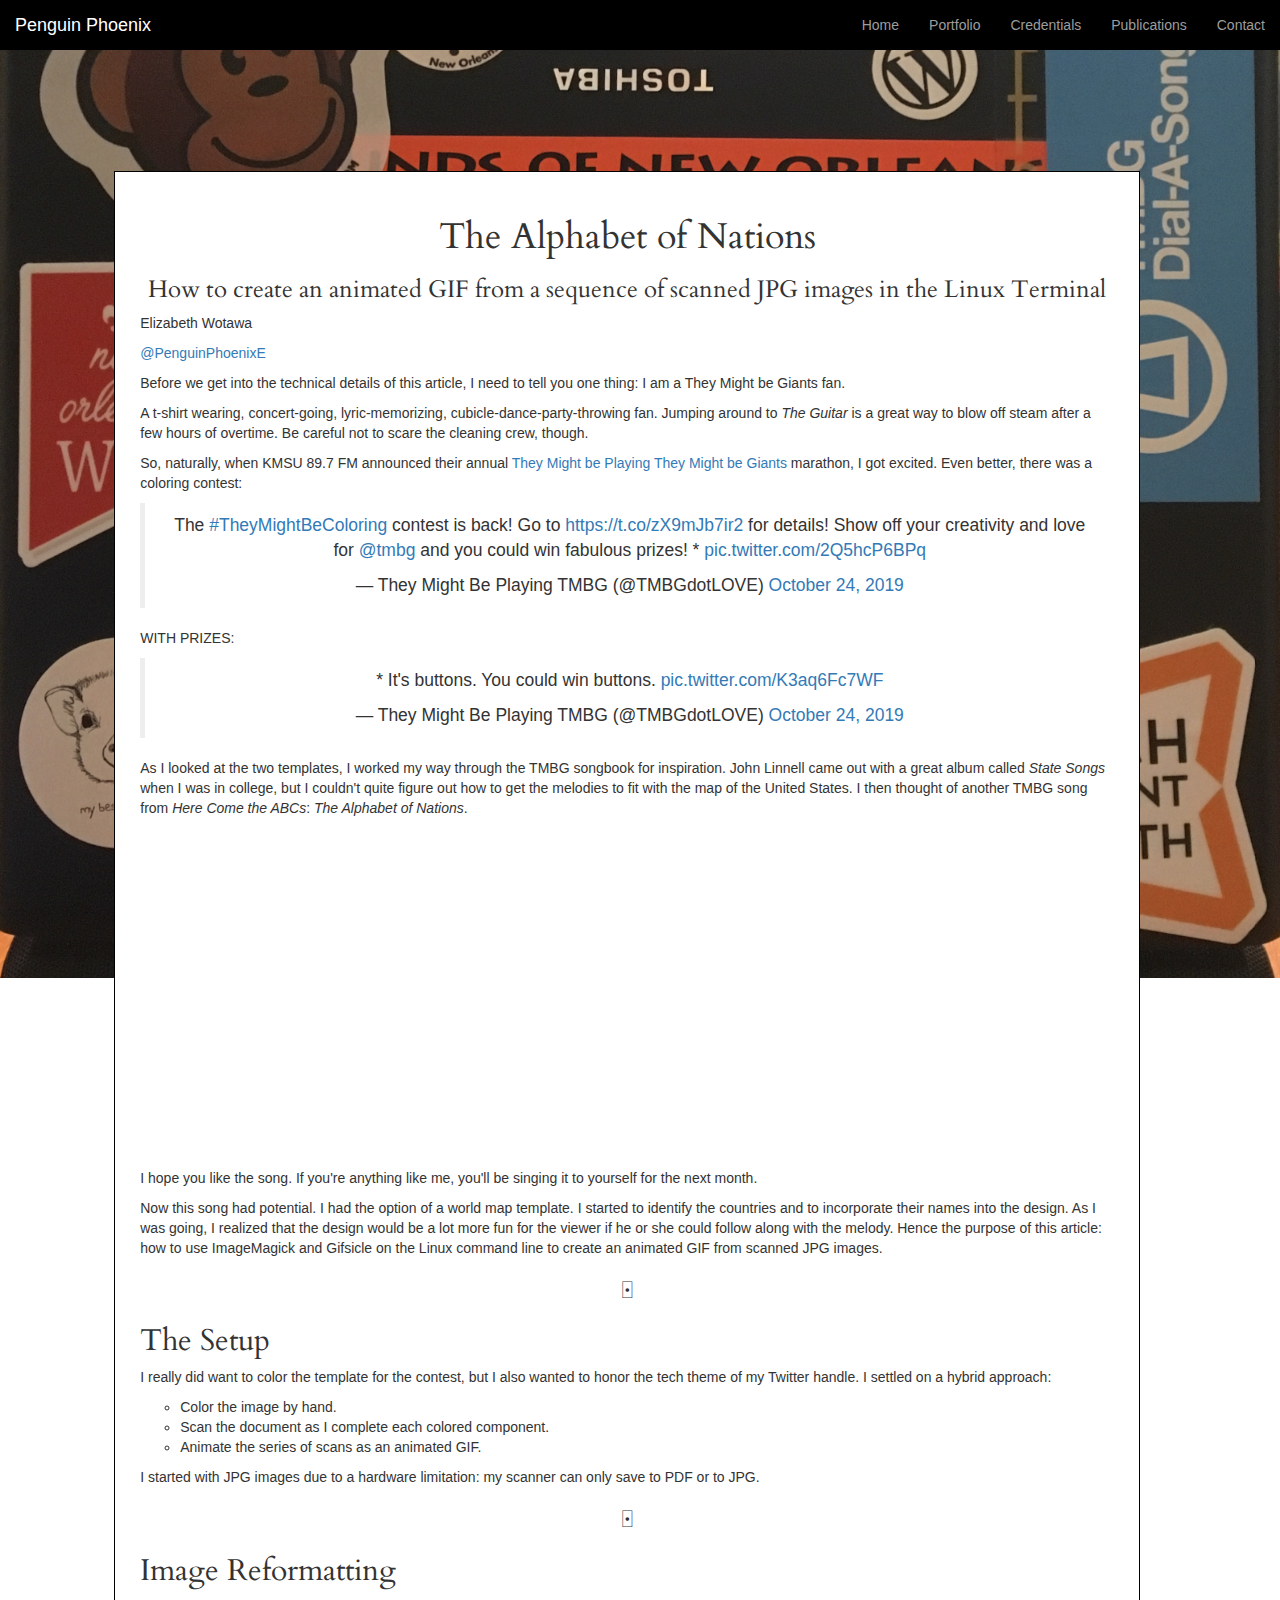
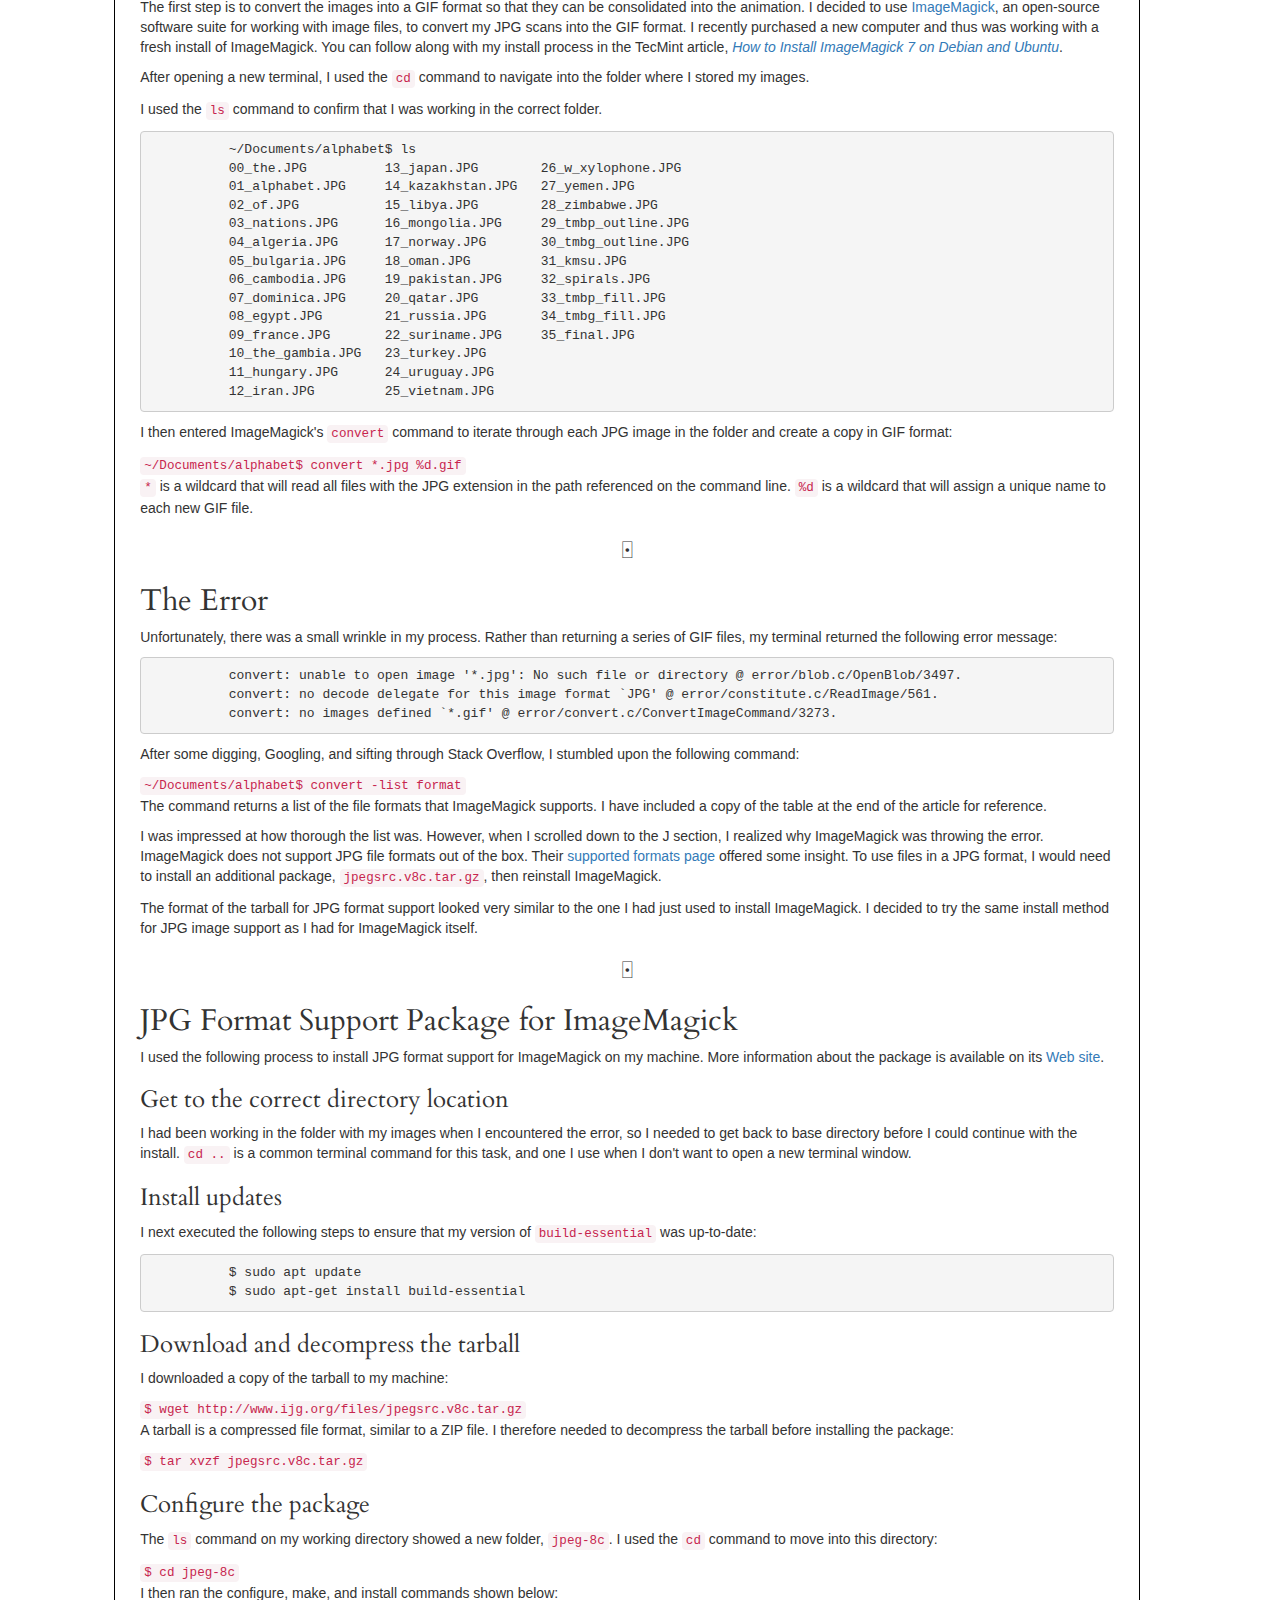
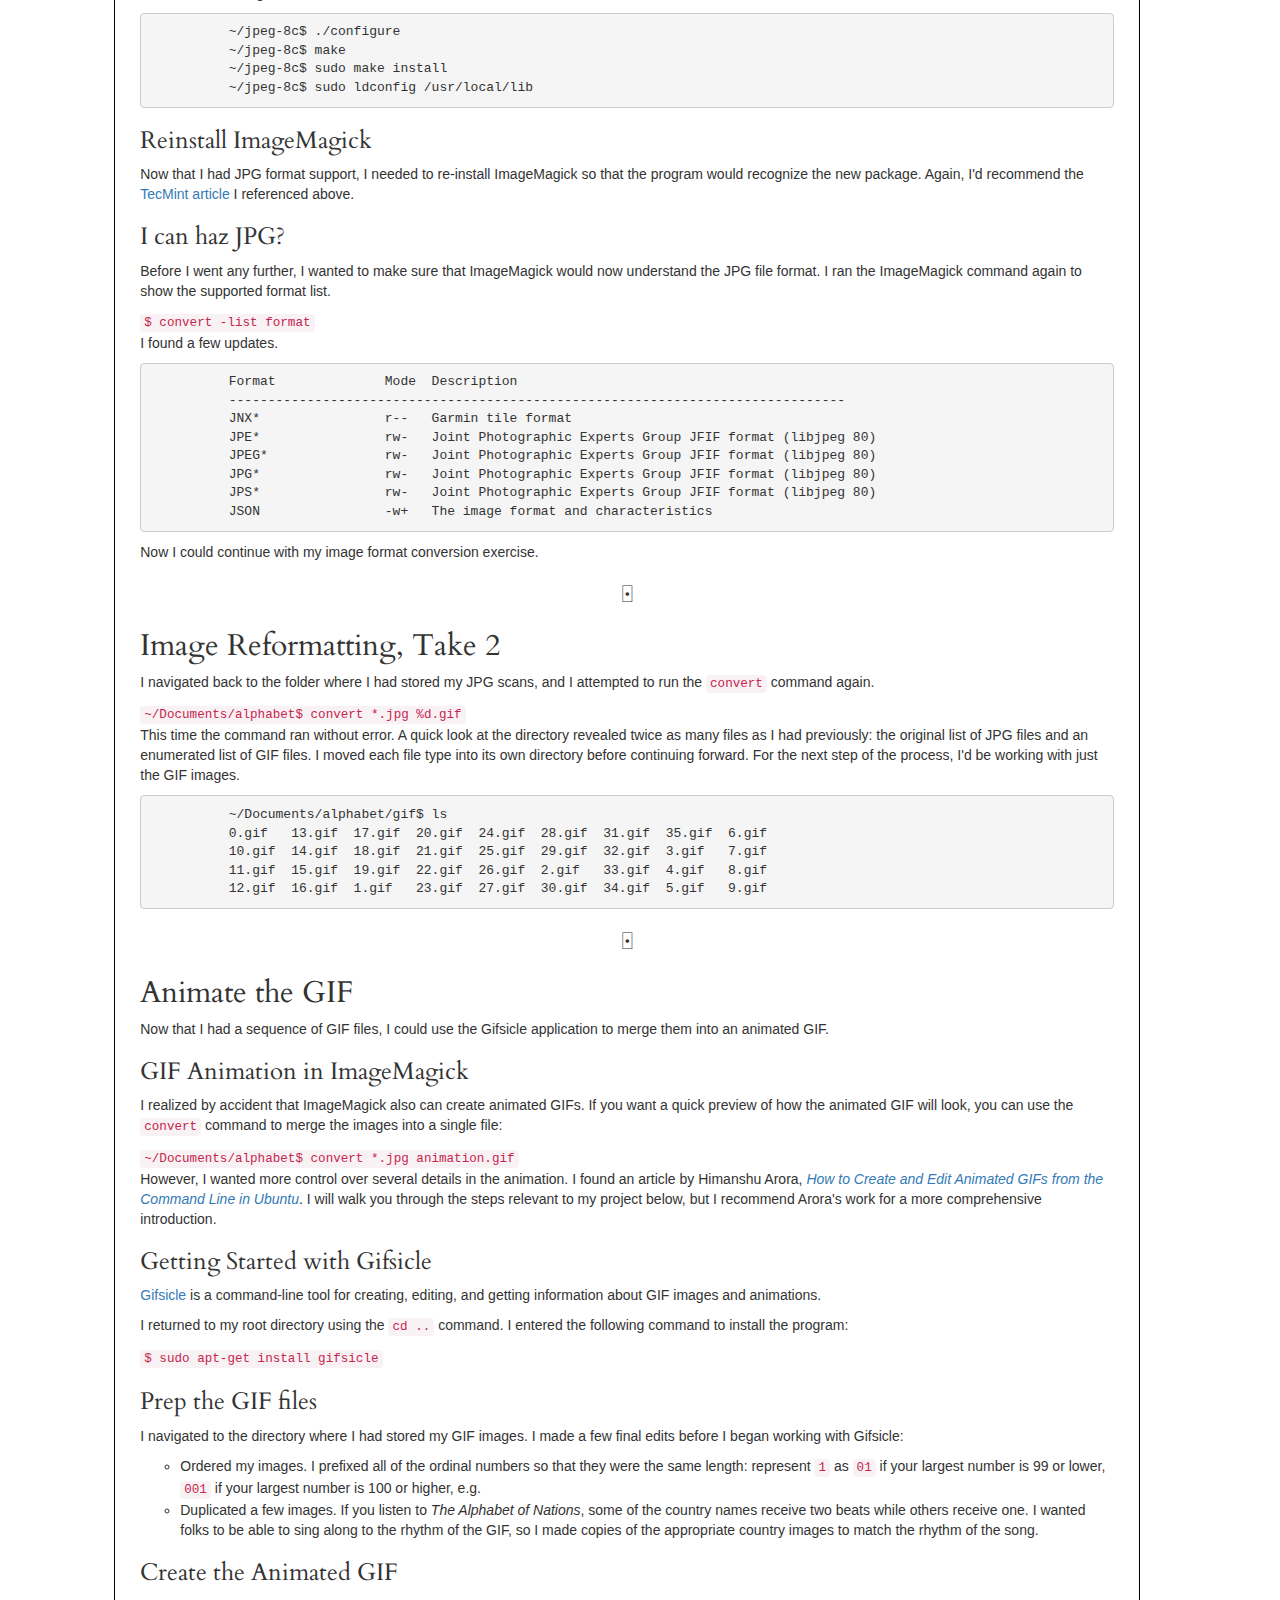
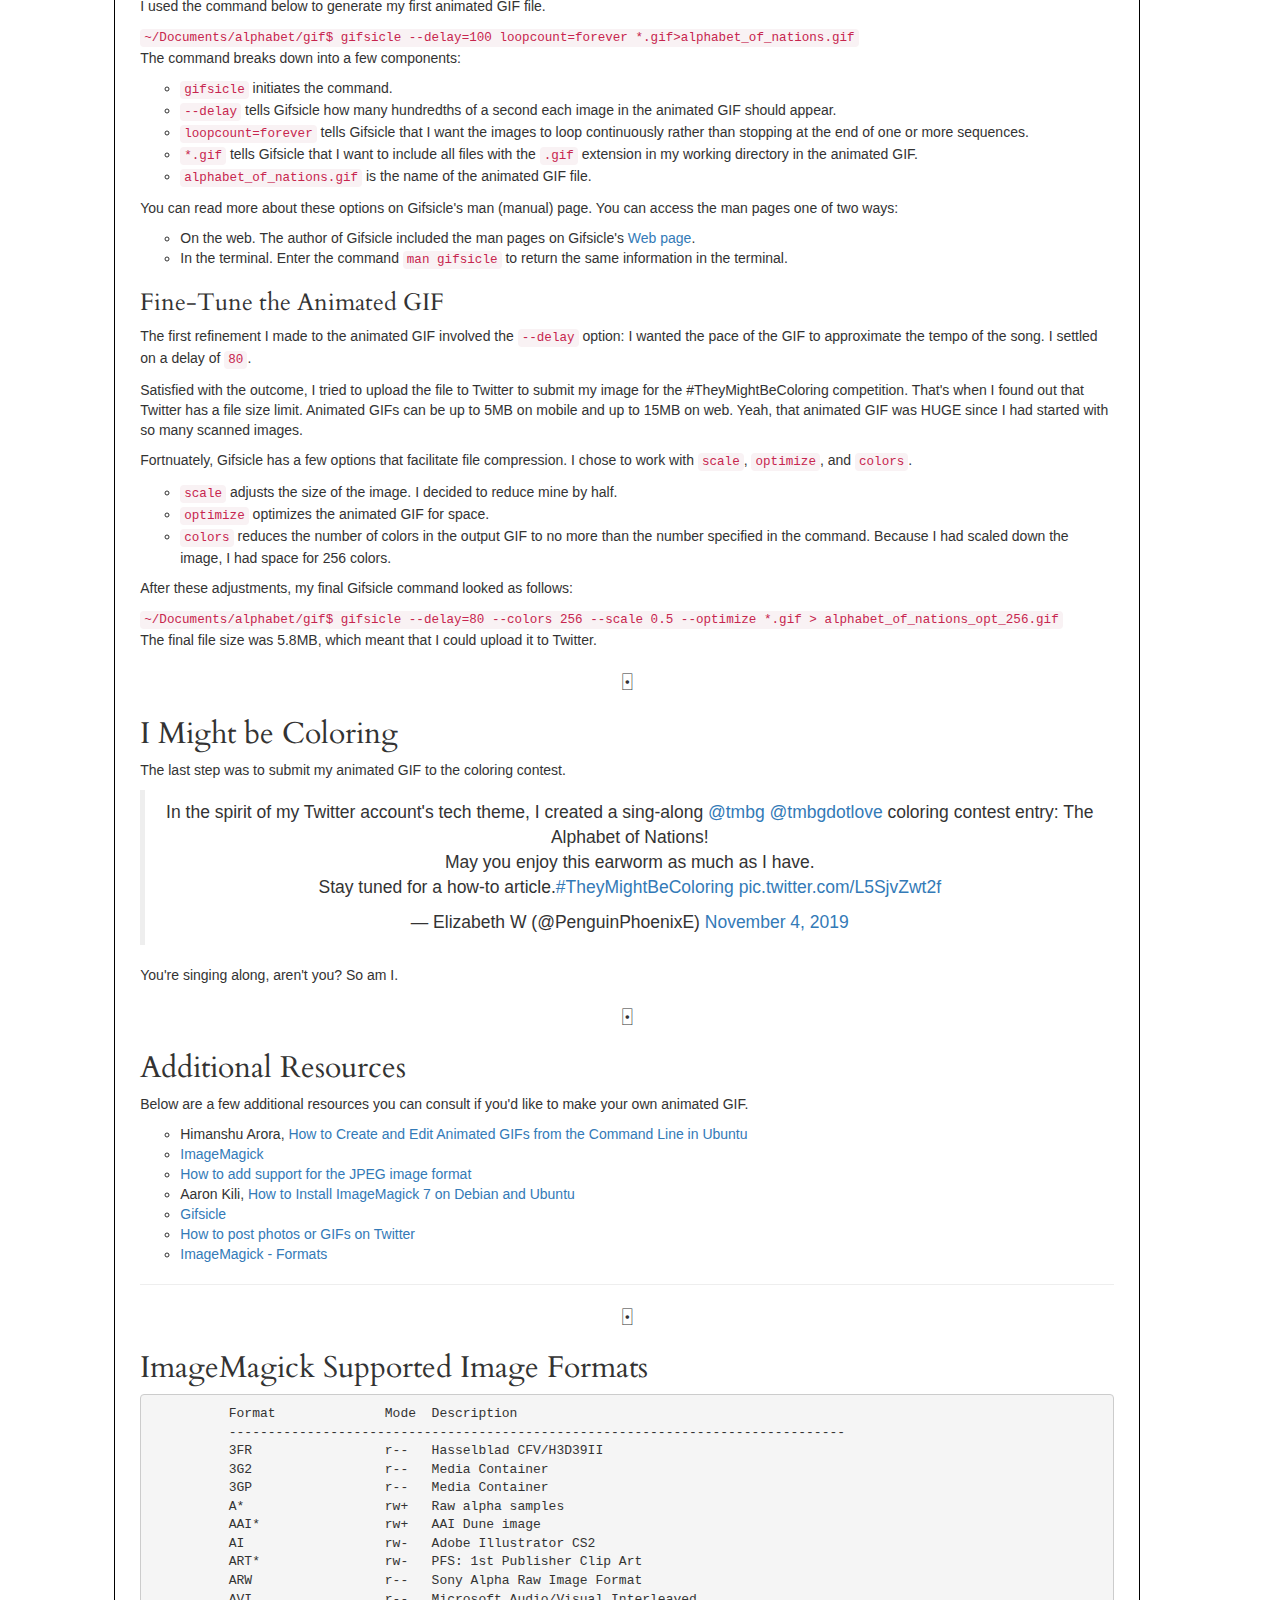
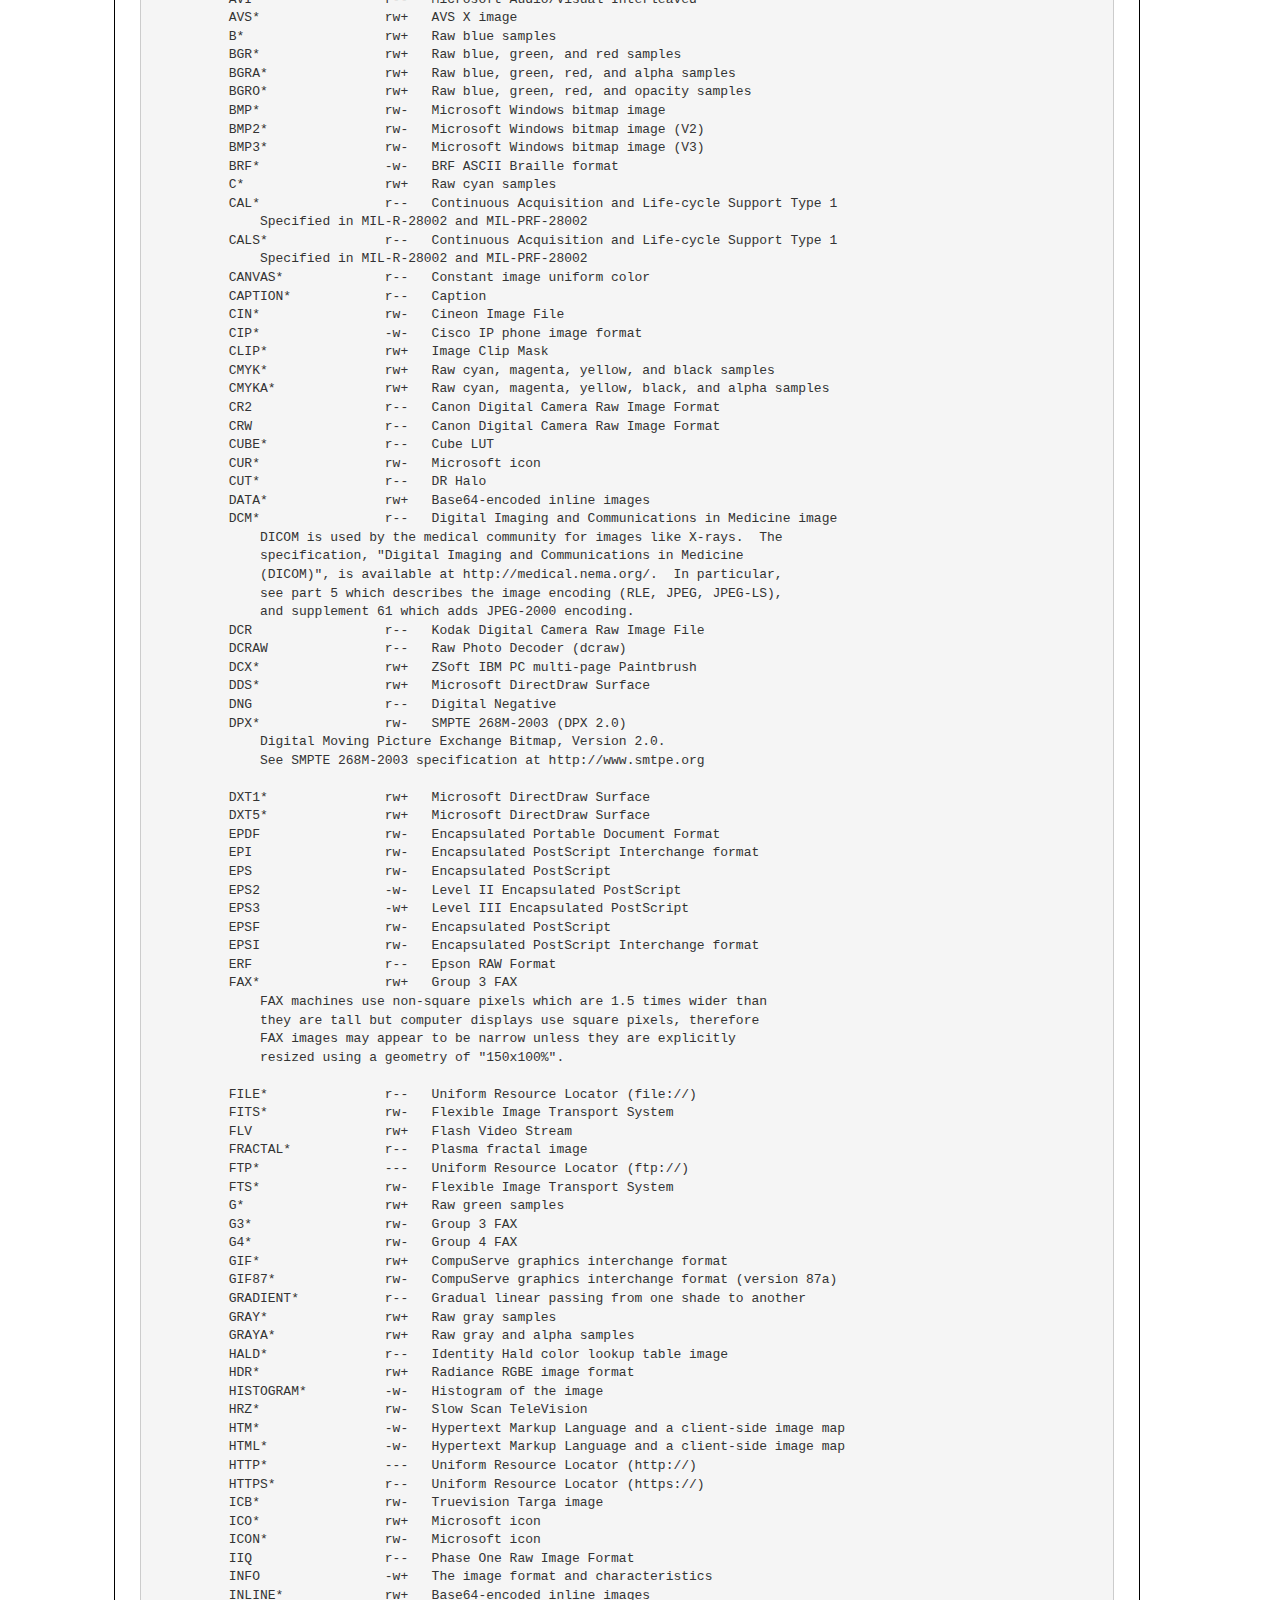
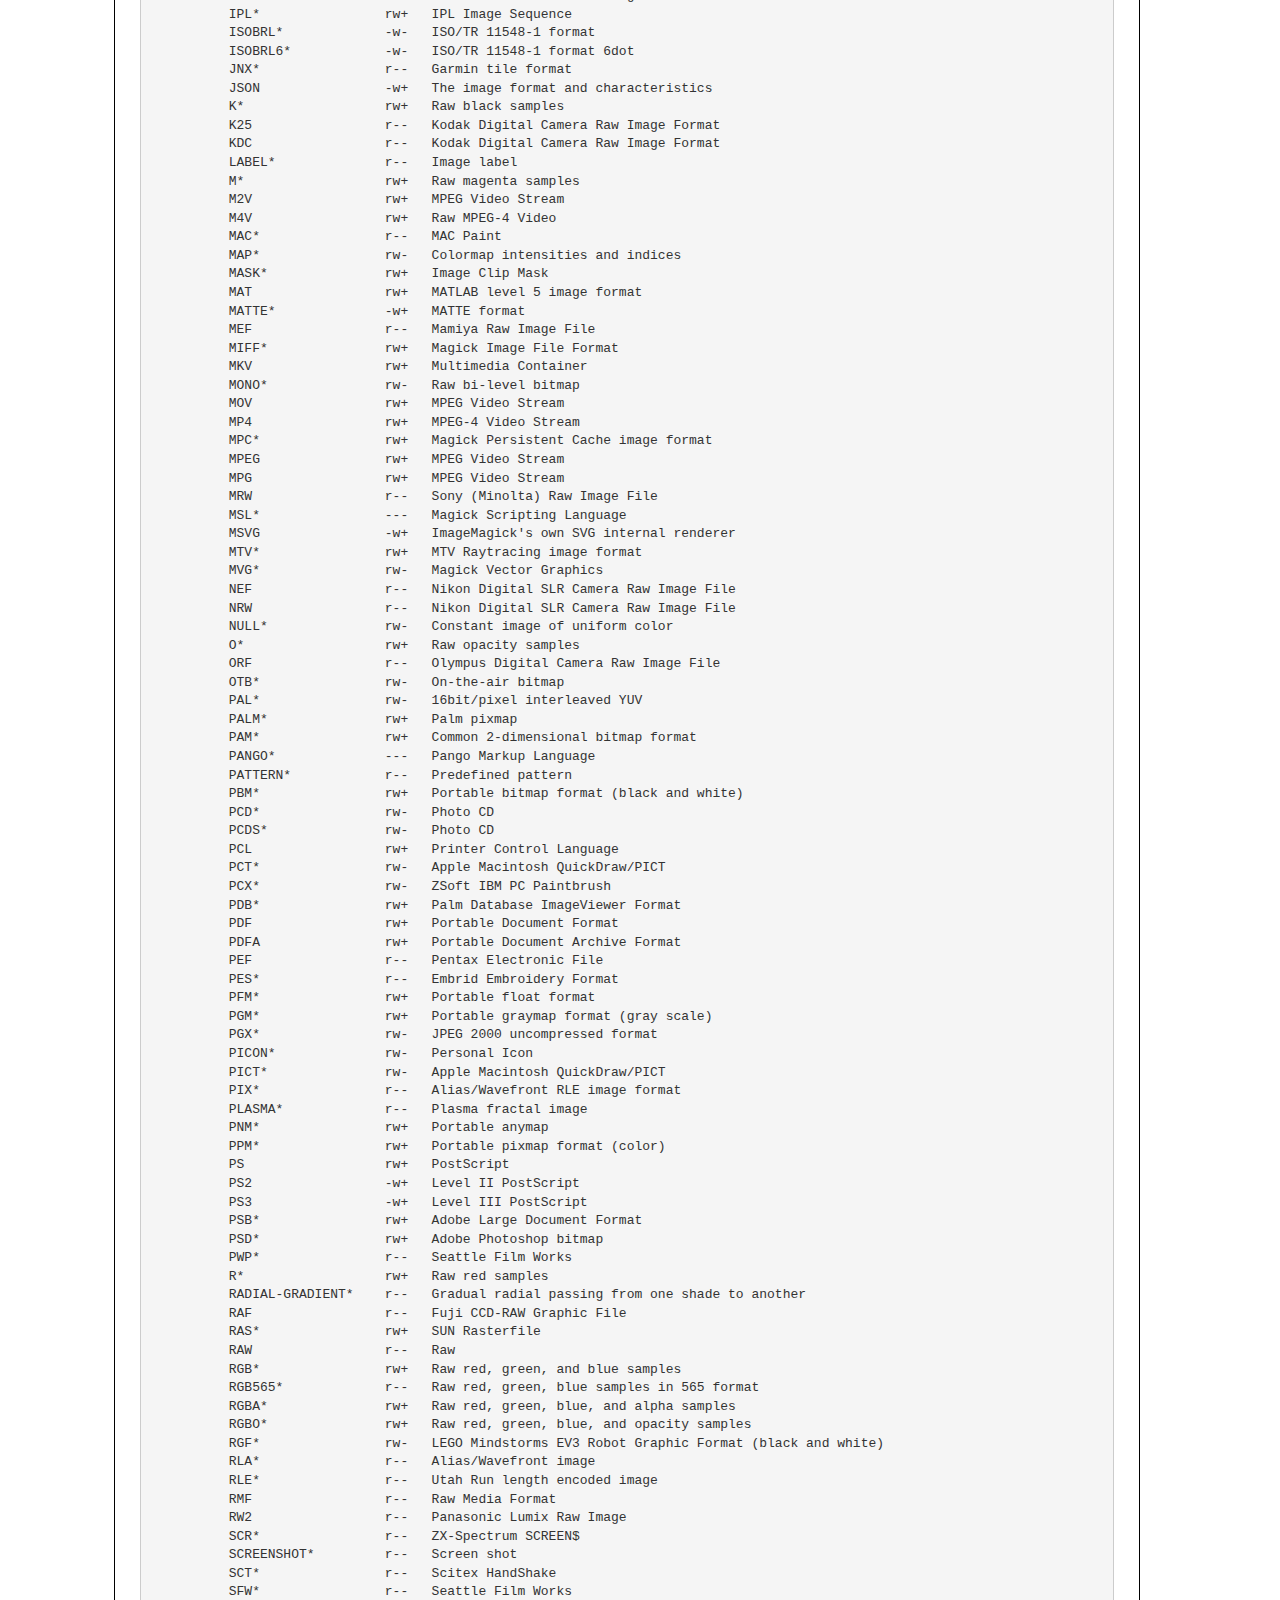
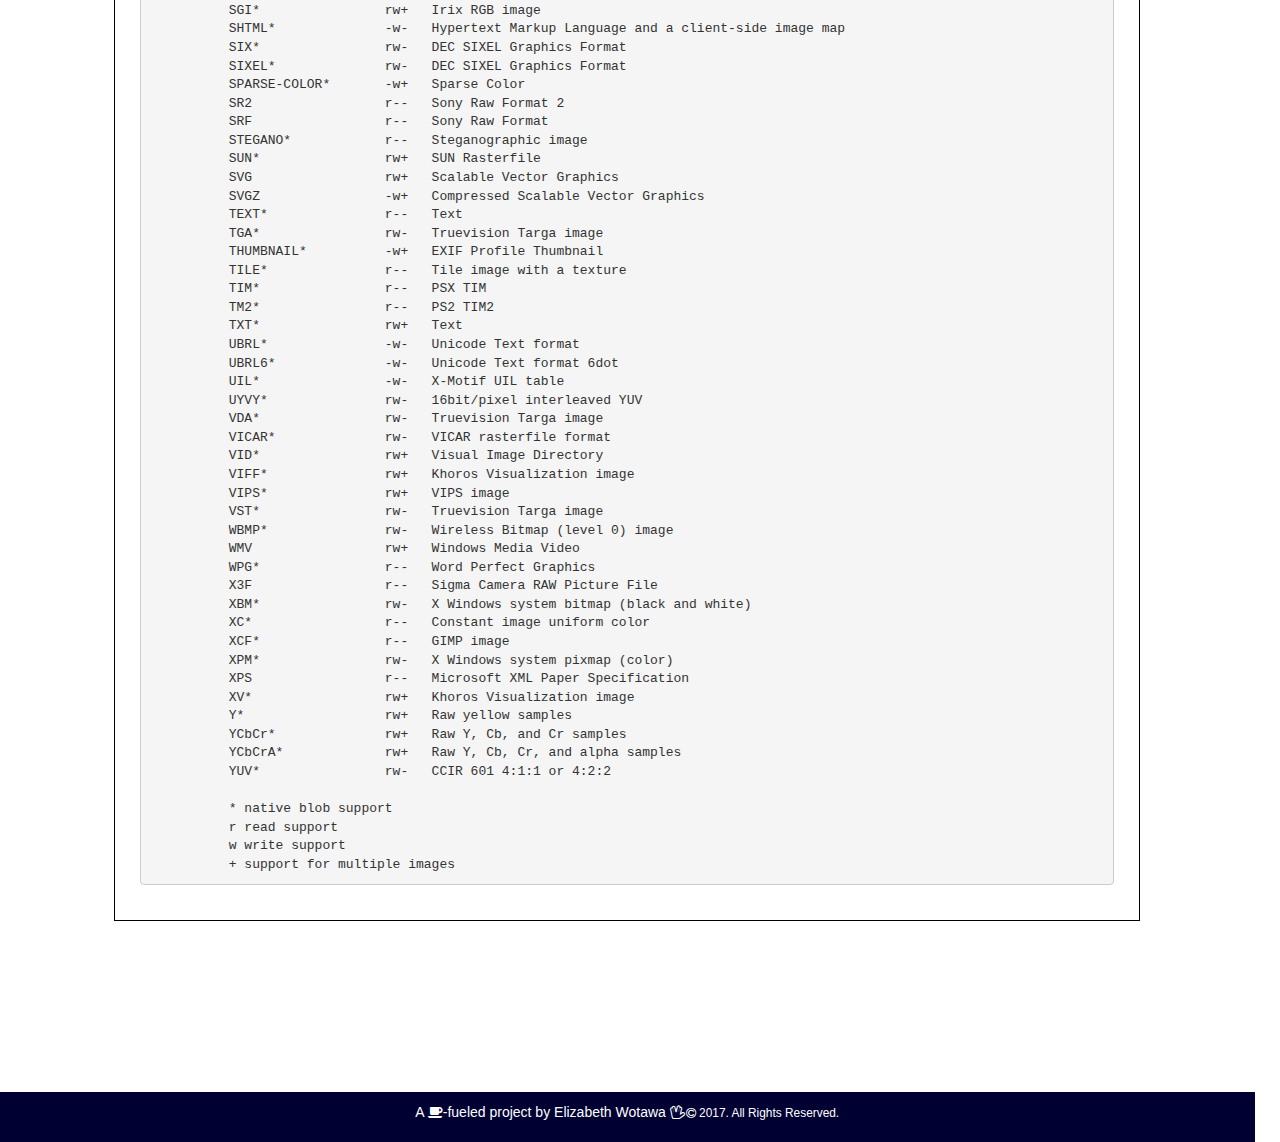
==== article_alphabet.html @ 7b379a83 "add The Alphabet of Nations article" ====
<!DOCTYPE html>
<html lang="en">

  <head>
    <title>The Alphabet of Nations</title>
    <meta charset="utf-8">
    <meta name="viewport" content="width=device-width, initial-scale=1">
    <meta name="description" content="Elizabeth Wotawa's portfolio page">
    <meta name="keywords" content="Wotawa, Elizabeth Wotawa, They Might be Giants, TMBG, animated GIF, TheyMightBeColoring">
    <meta name="author" content="Elizabeth Wotawa">
    <link rel="stylesheet" href="https://maxcdn.bootstrapcdn.com/bootstrap/3.3.7/css/bootstrap.min.css">
    <script src="https://ajax.googleapis.com/ajax/libs/jquery/3.2.1/jquery.min.js"></script>    
    <script src="https://maxcdn.bootstrapcdn.com/bootstrap/3.3.7/js/bootstrap.min.js"></script>

    <!--font awesome icon library-->
    <link rel="stylesheet" href="https://cdnjs.cloudflare.com/ajax/libs/font-awesome/4.7.0/css/font-awesome.min.css">
    <link rel="stylesheet" href="https://use.fontawesome.com/releases/v5.5.0/css/all.css" integrity="sha384-B4dIYHKNBt8Bc12p+WXckhzcICo0wtJAoU8YZTY5qE0Id1GSseTk6S+L3BlXeVIU" crossorigin="anonymous">
    
    <!--Google Font-->
    <link href="https://fonts.googleapis.com/css?family=Cardo" rel="stylesheet">

    <!--Individual Stylesheet-->
    <link rel="stylesheet" href="assets/stylesheets/main.css">
    
    <!-- Service Worker Manifest -->
    <link rel="manifest" href="manifest.json">
    
    <!-- Global site tag (gtag.js) - Google Analytics -->
    <script async src="https://www.googletagmanager.com/gtag/js?id=UA-128951767-1"></script>
    <script>
      window.dataLayer = window.dataLayer || [];
      function gtag(){dataLayer.push(arguments);}
      gtag('js', new Date());
    
      gtag('config', 'UA-128951767-1');
    </script>


  </head>
  
  <body id="body">
  
    <!-- Navigation Bar -->
    <nav class="navbar navbar-default navbar-fixed-top navbar-inverse" id="main-nav">
      <div class="container-fluid">
        <!-- Brand and toggle get grouped for better mobile display -->
        <div class="navbar-header">
          <button type="button" class="navbar-toggle collapsed" data-toggle="collapse" data-target="#bs-example-navbar-collapse-1" aria-expanded="false">
            <span class="sr-only">Toggle navigation</span>
            <span class="icon-bar"></span>
            <span class="icon-bar"></span>
            <span class="icon-bar"></span>
          </button>
          <a class="navbar-brand" href="#">Penguin Phoenix</a>
        </div>
  
        <!-- Collect the nav links, forms, and other content for toggling -->
        <div class="collapse navbar-collapse" id="bs-example-navbar-collapse-1">
          <ul class="nav navbar-nav navbar-right">
            <li><a href="index.html">Home</a></li>
            <li><a href="index.html#portfolio">Portfolio</a></li>
            <li><a href="index.html#credentials">Credentials</a></li>
            <li><a href="index.html#publications">Publications</a></li>
            <li><a href="index.html#contact">Contact</a></li>
          </ul>
        </div><!-- /.navbar-collapse -->
      </div><!-- /.container-fluid -->
    </nav>
    
    <!-- Flex container for portfolio sections -->
    <section class="container">

      <!--the alphabet of nations-->
      
      <article id="article0" class="white-row">
        <h1 class="text-center full-width">The Alphabet of Nations</h1>
        
        <h3 class="text-center full-width">How to create an animated GIF from a sequence of scanned JPG images in the Linux Terminal</h3>
        
        <p>Elizabeth Wotawa</p>
        
        <p><a href="https://twitter.com/PenguinPhoenixE" target="_blank">@PenguinPhoenixE</a></p>
        
        <p>Before we get into the technical details of this article, I need to tell you one thing: I am a They Might be Giants fan.</p>
        
        <p>A t-shirt wearing, concert-going, lyric-memorizing, cubicle-dance-party-throwing fan. Jumping around to <i>The Guitar</i> is a great way to blow off steam after a few hours of overtime. Be careful not to scare the cleaning crew, though.</p>
        
        <p>So, naturally, when KMSU 89.7 FM announced their annual <a href="http://tmbg.love" target="_blank">They Might be Playing They Might be Giants</a> marathon, I got excited. Even better, there was a coloring contest:</p>
        
        <center>
          <blockquote class="twitter-tweet"><p lang="en" dir="ltr">The <a href="https://twitter.com/hashtag/TheyMightBeColoring?src=hash&amp;ref_src=twsrc%5Etfw">#TheyMightBeColoring</a> contest is back! Go to <a href="https://t.co/zX9mJb7ir2">https://t.co/zX9mJb7ir2</a> for details! Show off your creativity and love for <a href="https://twitter.com/tmbg?ref_src=twsrc%5Etfw">@tmbg</a> and you could win fabulous prizes! * <a href="https://t.co/2Q5hcP6BPq">pic.twitter.com/2Q5hcP6BPq</a></p>&mdash; They Might Be Playing TMBG (@TMBGdotLOVE) <a href="https://twitter.com/TMBGdotLOVE/status/1187347618579525633?ref_src=twsrc%5Etfw">October 24, 2019</a></blockquote> <script async src="https://platform.twitter.com/widgets.js" charset="utf-8"></script>
        </center>
        
        <p>WITH PRIZES:</p>
        
        <center>
          <blockquote class="twitter-tweet"><p lang="en" dir="ltr">* It&#39;s buttons. You could win buttons. <a href="https://t.co/K3aq6Fc7WF">pic.twitter.com/K3aq6Fc7WF</a></p>&mdash; They Might Be Playing TMBG (@TMBGdotLOVE) <a href="https://twitter.com/TMBGdotLOVE/status/1187347627505082368?ref_src=twsrc%5Etfw">October 24, 2019</a></blockquote> <script async src="https://platform.twitter.com/widgets.js" charset="utf-8"></script>
        </center>
        
        <p>As I looked at the two templates, I worked my way through the TMBG songbook for inspiration. John Linnell came out with a great album called <i>State Songs</i> when I was in college, but I couldn't quite figure out how to get the melodies to fit with the map of the United States. I then thought of another TMBG song from <i>Here Come the ABCs</i>: <i>The Alphabet of Nations</i>. </p>
        
        <center>
          <iframe width="560" height="315" src="https://www.youtube.com/embed/drgrvDypOjA" frameborder="0" allow="accelerometer; autoplay; encrypted-media; gyroscope; picture-in-picture" allowfullscreen></iframe>
        </center>
        
        <br>
        
        <p>I hope you like the song. If you're anything like me, you'll be singing it to yourself for the next month.</p>
        
        <p>Now this song had potential. I had the option of a world map template. I started to identify the countries and to incorporate their names into the design. As I was going, I realized that the design would be a lot more fun for the viewer if he or she could follow along with the melody. Hence the purpose of this article: how to use ImageMagick and Gifsicle on the Linux command line to create an animated GIF from scanned JPG images. </p>
        
        <center><h3 class="fas fa-music"></h3></center>
        
        <h2>The Setup</h2>
        
        <p>I really did want to color the template for the contest, but I also wanted to honor the tech theme of my Twitter handle. I settled on a hybrid approach: </p>
        <ul class="article">
            <li>Color the image by hand.</li>
            <li>Scan the document as I complete each colored component.</li>
            <li>Animate the series of scans as an animated GIF.</li>
        </ul>
        
        <p>I started with JPG images due to a hardware limitation: my scanner can only save to PDF or to JPG. </p>
        
        <center><h3 class="fas fa-music"></h3></center>
        
        <h2>Image Reformatting</h2>
        
        <p>The first step is to convert the images into a GIF format so that they can be consolidated into the animation. I decided to use <a href="https://www.imagemagick.org" target="_blank">ImageMagick</a>, an open-source software suite for working with image files, to convert my JPG scans into the GIF format. I recently purchased a new computer and thus was working with a fresh install of ImageMagick. You can follow along with my install process in the TecMint article, <a href="https://www.tecmint.com/install-imagemagick-on-debian-ubuntu/" target="_blank"><i>How to Install ImageMagick 7 on Debian and Ubuntu</i></a>.</p>
        
        <p>After opening a new terminal, I used the <code>cd</code> command to navigate into the folder where I stored my images.</p>
        
        <p>I used the <code>ls</code> command to confirm that I was working in the correct folder. </p>
        
        <pre>
          ~/Documents/alphabet$ ls
          00_the.JPG          13_japan.JPG        26_w_xylophone.JPG
          01_alphabet.JPG     14_kazakhstan.JPG   27_yemen.JPG
          02_of.JPG           15_libya.JPG        28_zimbabwe.JPG
          03_nations.JPG      16_mongolia.JPG     29_tmbp_outline.JPG
          04_algeria.JPG      17_norway.JPG       30_tmbg_outline.JPG
          05_bulgaria.JPG     18_oman.JPG         31_kmsu.JPG
          06_cambodia.JPG     19_pakistan.JPG     32_spirals.JPG
          07_dominica.JPG     20_qatar.JPG        33_tmbp_fill.JPG
          08_egypt.JPG        21_russia.JPG       34_tmbg_fill.JPG
          09_france.JPG       22_suriname.JPG     35_final.JPG
          10_the_gambia.JPG   23_turkey.JPG      
          11_hungary.JPG      24_uruguay.JPG
          12_iran.JPG         25_vietnam.JPG</pre>
        
        <p>I then entered ImageMagick's <code>convert</code> command to iterate through each JPG image in the folder and create a copy in GIF format:</p>
        
        <code>~/Documents/alphabet$ convert *.jpg %d.gif</code>
        
        <p><code>*</code> is a wildcard that will read all files with the JPG extension in the path referenced on the command line. <code>%d</code> is a wildcard that will assign a unique name to each new GIF file.</p>
        
        <center><h3 class="fas fa-music"></h3></center>
        
        <h2>The Error</h2>
        
        <p>Unfortunately, there was a small wrinkle in my process. Rather than returning a series of GIF files, my terminal returned the following error message:</p>
        
        <pre>
          convert: unable to open image '*.jpg': No such file or directory @ error/blob.c/OpenBlob/3497.
          convert: no decode delegate for this image format `JPG' @ error/constitute.c/ReadImage/561.
          convert: no images defined `*.gif' @ error/convert.c/ConvertImageCommand/3273.</pre>
        
        <p>After some digging, Googling, and sifting through Stack Overflow, I stumbled upon the following command: </p>
        
        <code>~/Documents/alphabet$ convert -list format</code>
        
        <p>The command returns a list of the file formats that ImageMagick supports. I have included a copy of the table at the end of the article for reference. </p> 
        
        <p>I was impressed at how thorough the list was. However, when I scrolled down to the J section, I realized why ImageMagick was throwing the error. ImageMagick does not support JPG file formats out of the box. Their <a href="https://imagemagick.org/script/formats.php" target="_blank">supported formats page</a> offered some insight. To use files in a JPG format, I would need to install an additional package, <code>jpegsrc.v8c.tar.gz</code>, then reinstall ImageMagick. </p>
        
        <p>The format of the tarball for JPG format support looked very similar to the one I had just used to install ImageMagick. I decided to try the same install method for JPG image support as I had for ImageMagick itself.</p>
        
        <center><h3 class="fas fa-music"></h3></center>
        
        <h2>JPG Format Support Package for ImageMagick</h2>
        
        <p>I used the following process to install JPG format support for ImageMagick on my machine. More information about the package is available on its <a href="http://www.ijg.org/files/" target="_blank">Web site</a>.</p>
        
        <h3>Get to the correct directory location</h3>
        
        <p>I had been working in the folder with my images when I encountered the error, so I needed to get back to base directory before I could continue with the install. <code>cd ..</code> is a common terminal command for this task, and one I use when I don't want to open a new terminal window.</p>
        
        <h3>Install updates</h3>
        
        <p>I next executed the following steps to ensure that my version of <code>build-essential</code> was up-to-date:</p>
        
        <pre>
          $ sudo apt update
          $ sudo apt-get install build-essential</pre>
        
        <h3>Download and decompress the tarball</h3>
        
        <p>I downloaded a copy of the tarball to my machine:</p>
        
        <code>$ wget http://www.ijg.org/files/jpegsrc.v8c.tar.gz</code>
        
        <p>A tarball is a compressed file format, similar to a ZIP file. I therefore needed to decompress the tarball before installing the package:</p>
        
        <code>$ tar xvzf jpegsrc.v8c.tar.gz</code>
        
        <h3>Configure the package</h3>
        
        <p>The <code>ls</code> command on my working directory showed a new folder, <code>jpeg-8c</code>. I used the <code>cd</code> command to move into this directory:</p>
        
        <code>$ cd jpeg-8c</code>
        
        <p>I then ran the configure, make, and install commands shown below:</p>
        
        <pre>
          ~/jpeg-8c$ ./configure
          ~/jpeg-8c$ make
          ~/jpeg-8c$ sudo make install
          ~/jpeg-8c$ sudo ldconfig /usr/local/lib  </pre>
        
        <h3>Reinstall ImageMagick</h3>
        
        <p>Now that I had JPG format support, I needed to re-install ImageMagick so that the program would recognize the new package. Again, I'd recommend the <a href="https://www.tecmint.com/install-imagemagick-on-debian-ubuntu/" target="_blank">TecMint article</a> I referenced above. </p>
        
        <h3>I can haz JPG?</h3>
        
        <p>Before I went any further, I wanted to make sure that ImageMagick would now understand the JPG file format. I ran the ImageMagick command again to show the supported format list.</p>
        
        <code>$ convert -list format</code>
        
        <p>I found a few updates.</p>
        
        <pre>
          Format              Mode  Description
          -------------------------------------------------------------------------------
          JNX*                r--   Garmin tile format
          JPE*                rw-   Joint Photographic Experts Group JFIF format (libjpeg 80)
          JPEG*               rw-   Joint Photographic Experts Group JFIF format (libjpeg 80)
          JPG*                rw-   Joint Photographic Experts Group JFIF format (libjpeg 80)
          JPS*                rw-   Joint Photographic Experts Group JFIF format (libjpeg 80)
          JSON                -w+   The image format and characteristics</pre>
        
        <p>Now I could continue with my image format conversion exercise.</p>
        
        <center><h3 class="fas fa-music"></h3></center>
        
        <h2>Image Reformatting, Take 2</h2>
        
        <p>I navigated back to the folder where I had stored my JPG scans, and I attempted to run the <code>convert</code> command again.</p>
        
        <code>~/Documents/alphabet$ convert *.jpg %d.gif</code>
        
        <p>This time the command ran without error. A quick look at the directory revealed twice as many files as I had previously: the original list of JPG files and an enumerated list of GIF files. I moved each file type into its own directory before continuing forward. For the next step of the process, I'd be working with just the GIF images.</p>
        
        <pre>
          ~/Documents/alphabet/gif$ ls
          0.gif   13.gif  17.gif  20.gif  24.gif  28.gif  31.gif  35.gif  6.gif
          10.gif  14.gif  18.gif  21.gif  25.gif  29.gif  32.gif  3.gif   7.gif
          11.gif  15.gif  19.gif  22.gif  26.gif  2.gif   33.gif  4.gif   8.gif
          12.gif  16.gif  1.gif   23.gif  27.gif  30.gif  34.gif  5.gif   9.gif</pre>
        
        <center><h3 class="fas fa-music"></h3></center>
        
        <h2>Animate the GIF</h2>
        
        <p>Now that I had a sequence of GIF files, I could use the Gifsicle application to merge them into an animated GIF.</p>
        
        <h3>GIF Animation in ImageMagick</h3>
        
        <p>I realized by accident that ImageMagick also can create animated GIFs. If you want a quick preview of how the animated GIF will look, you can use the <code>convert</code> command to merge the images into a single file:</p>
        
        <code>~/Documents/alphabet$ convert *.jpg animation.gif</code>
        
        <p>However, I wanted more control over several details in the animation. I found an article by Himanshu Arora, <a href="https://www.maketecheasier.com/create-gifs-command-tool-ubuntu/" target="_blank"><i>How to Create and Edit Animated GIFs from the Command Line in Ubuntu</i></a>. I will walk you through the steps relevant to my project below, but I recommend Arora's work for a more comprehensive introduction.</p>
        
        <h3>Getting Started with Gifsicle</h3>
        
        <p><a href="https://www.lcdf.org/gifsicle/" target="_blank">Gifsicle</a> is a command-line tool for creating, editing, and getting information about GIF images and animations.</p>
        
        <p>I returned to my root directory using the <code>cd ..</code> command. I entered the following command to install the program:</p>
        
        <code>$ sudo apt-get install gifsicle</code>
        
        <h3>Prep the GIF files</h3>
        
        <p>I navigated to the directory where I had stored my GIF images. I made a few final edits before I began working with Gifsicle:</p>
        
        <ul class="article">
            <li>Ordered my images. I prefixed all of the ordinal numbers so that they were the same length: represent <code>1</code> as <code>01</code> if your largest number is 99 or lower, <code>001</code> if your largest number is 100 or higher, e.g.</li>
            <li>Duplicated a few images. If you listen to <i>The Alphabet of Nations</i>, some of the country names receive two beats while others receive one. I wanted folks to be able to sing along to the rhythm of the GIF, so I made copies of the appropriate country images to match the rhythm of the song.</li>
        </ul>
        
        <h3>Create the Animated GIF</h3>
        
        <p>I used the command below to generate my first animated GIF file.</p>
        
        <code>~/Documents/alphabet/gif$ gifsicle --delay=100 loopcount=forever *.gif>alphabet_of_nations.gif</code>
        
        <p>The command breaks down into a few components:</p>
        
        <ul class="article">
            <li><code>gifsicle</code> initiates the command.</li>
            <li><code>--delay</code> tells Gifsicle how many hundredths of a second each image in the animated GIF should appear.</li>
            <li><code>loopcount=forever</code> tells Gifsicle that I want the images to loop continuously rather than stopping at the end of one or more sequences.</li>
            <li><code>*.gif</code> tells Gifsicle that I want to include all files with the <code>.gif</code> extension in my working directory in the animated GIF.</li>
            <li><code>alphabet_of_nations.gif</code> is the name of the animated GIF file.</li>
        </ul>
        
        <p>You can read more about these options on Gifsicle's man (manual) page. You can access the man pages one of two ways:</p>
        <ul class="article">
            <li>On the web. The author of Gifsicle included the man pages on Gifsicle's <a href="https://www.lcdf.org/gifsicle/man.html" target="_blank">Web page</a>. </li>
            <li>In the terminal. Enter the command <code>man gifsicle</code> to return the same information in the terminal.</li>
        </ul>
        
        <h3>Fine-Tune the Animated GIF</h3>
        
        <p>The first refinement I made to the animated GIF involved the <code>--delay</code> option: I wanted the pace of the GIF to approximate the tempo of the song. I settled on a delay of <code>80</code>.</p>
        
        <p>Satisfied with the outcome, I tried to upload the file to Twitter to submit my image for the #TheyMightBeColoring competition. That's when I found out that Twitter has a file size limit. Animated GIFs can be up to 5MB on mobile and up to 15MB on web. Yeah, that animated GIF was HUGE since I had started with so many scanned images.</p>
        
        <p>Fortnuately, Gifsicle has a few options that facilitate file compression. I chose to work with <code>scale</code>, <code>optimize</code>, and <code>colors</code>.</p>
        
        <ul class="article">
            <li><code>scale</code> adjusts the size of the image. I decided to reduce mine by half.</li>
            <li><code>optimize</code> optimizes the animated GIF for space.</li>
            <li><code>colors</code> reduces the number of colors in the output GIF to no more than the number specified in the command. Because I had scaled down the image, I had space for 256 colors.</li>
        </ul>
        
        <p>After these adjustments, my final Gifsicle command looked as follows:</p>
        
        <code>~/Documents/alphabet/gif$ gifsicle --delay=80 --colors 256 --scale 0.5 --optimize  *.gif > alphabet_of_nations_opt_256.gif</code>
        
        <p>The final file size was 5.8MB, which meant that I could upload it to Twitter.</p>
        
        <center><h3 class="fas fa-music"></h3></center>
        
        <h2>I Might be Coloring</h2>
        
        <p>The last step was to submit my animated GIF to the coloring contest.</p>
        
        <center>
          <blockquote class="twitter-tweet" data-lang="en"><p lang="en" dir="ltr">In the spirit of my Twitter account&#39;s tech theme, I created a sing-along <a href="https://twitter.com/tmbg?ref_src=twsrc%5Etfw">@tmbg</a> <a href="https://twitter.com/TMBGdotLOVE?ref_src=twsrc%5Etfw">@tmbgdotlove</a> coloring contest entry: The Alphabet of Nations! <br>May you enjoy this earworm as much as I have.<br>Stay tuned for a how-to article.<a href="https://twitter.com/hashtag/TheyMightBeColoring?src=hash&amp;ref_src=twsrc%5Etfw">#TheyMightBeColoring</a> <a href="https://t.co/L5SjvZwt2f">pic.twitter.com/L5SjvZwt2f</a></p>&mdash; Elizabeth W (@PenguinPhoenixE) <a href="https://twitter.com/PenguinPhoenixE/status/1191192623463194624?ref_src=twsrc%5Etfw">November 4, 2019</a></blockquote>
          <script async src="https://platform.twitter.com/widgets.js" charset="utf-8"></script>
        </center>
        
        <p>You're singing along, aren't you? So am I.</p>
        
        <center><h3 class="fas fa-music"></h3></center>
        
        <h2>Additional Resources</h2>
        
        <p>Below are a few additional resources you can consult if you'd like to make your own animated GIF.</p>
        
        <ul class="article">
            <li>Himanshu Arora, <a href="" target="_blank">How to Create and Edit Animated GIFs from the Command Line in Ubuntu</a></li>
            <li><a href="https://imagemagick.org/index.php" target="_blank">ImageMagick</a></li>
            <li><a href="https://askubuntu.com/questions/211627/how-to-add-support-for-the-jpeg-image-format" target="_blank">How to add support for the JPEG image format</a></li>
            <li>Aaron Kili, <a href="https://www.tecmint.com/install-imagemagick-on-debian-ubuntu/" target="_blank">How to Install ImageMagick 7 on Debian and Ubuntu</a></li>
            <li><a href="https://www.lcdf.org/gifsicle/" target="_blank">Gifsicle</a></li>
            <li><a href="https://help.twitter.com/en/using-twitter/tweeting-gifs-and-pictures" target="_blank">How to post photos or GIFs on Twitter</a></li>
            <li><a href="https://imagemagick.org/script/formats.php">ImageMagick - Formats</a></li>
        </ul>
        <hr>
        
        <center><h3 class="fas fa-music"></h3></center>
        
        <h2>ImageMagick Supported Image Formats</h2>
        
        <pre>
          Format              Mode  Description
          -------------------------------------------------------------------------------
          3FR                 r--   Hasselblad CFV/H3D39II
          3G2                 r--   Media Container
          3GP                 r--   Media Container
          A*                  rw+   Raw alpha samples
          AAI*                rw+   AAI Dune image
          AI                  rw-   Adobe Illustrator CS2
          ART*                rw-   PFS: 1st Publisher Clip Art
          ARW                 r--   Sony Alpha Raw Image Format
          AVI                 r--   Microsoft Audio/Visual Interleaved
          AVS*                rw+   AVS X image
          B*                  rw+   Raw blue samples
          BGR*                rw+   Raw blue, green, and red samples
          BGRA*               rw+   Raw blue, green, red, and alpha samples
          BGRO*               rw+   Raw blue, green, red, and opacity samples
          BMP*                rw-   Microsoft Windows bitmap image
          BMP2*               rw-   Microsoft Windows bitmap image (V2)
          BMP3*               rw-   Microsoft Windows bitmap image (V3)
          BRF*                -w-   BRF ASCII Braille format
          C*                  rw+   Raw cyan samples
          CAL*                r--   Continuous Acquisition and Life-cycle Support Type 1
              Specified in MIL-R-28002 and MIL-PRF-28002
          CALS*               r--   Continuous Acquisition and Life-cycle Support Type 1
              Specified in MIL-R-28002 and MIL-PRF-28002
          CANVAS*             r--   Constant image uniform color
          CAPTION*            r--   Caption
          CIN*                rw-   Cineon Image File
          CIP*                -w-   Cisco IP phone image format
          CLIP*               rw+   Image Clip Mask
          CMYK*               rw+   Raw cyan, magenta, yellow, and black samples
          CMYKA*              rw+   Raw cyan, magenta, yellow, black, and alpha samples
          CR2                 r--   Canon Digital Camera Raw Image Format
          CRW                 r--   Canon Digital Camera Raw Image Format
          CUBE*               r--   Cube LUT
          CUR*                rw-   Microsoft icon
          CUT*                r--   DR Halo
          DATA*               rw+   Base64-encoded inline images
          DCM*                r--   Digital Imaging and Communications in Medicine image
              DICOM is used by the medical community for images like X-rays.  The
              specification, "Digital Imaging and Communications in Medicine
              (DICOM)", is available at http://medical.nema.org/.  In particular,
              see part 5 which describes the image encoding (RLE, JPEG, JPEG-LS),
              and supplement 61 which adds JPEG-2000 encoding.
          DCR                 r--   Kodak Digital Camera Raw Image File
          DCRAW               r--   Raw Photo Decoder (dcraw)
          DCX*                rw+   ZSoft IBM PC multi-page Paintbrush
          DDS*                rw+   Microsoft DirectDraw Surface
          DNG                 r--   Digital Negative
          DPX*                rw-   SMPTE 268M-2003 (DPX 2.0)
              Digital Moving Picture Exchange Bitmap, Version 2.0.
              See SMPTE 268M-2003 specification at http://www.smtpe.org
              
          DXT1*               rw+   Microsoft DirectDraw Surface
          DXT5*               rw+   Microsoft DirectDraw Surface
          EPDF                rw-   Encapsulated Portable Document Format
          EPI                 rw-   Encapsulated PostScript Interchange format
          EPS                 rw-   Encapsulated PostScript
          EPS2                -w-   Level II Encapsulated PostScript
          EPS3                -w+   Level III Encapsulated PostScript
          EPSF                rw-   Encapsulated PostScript
          EPSI                rw-   Encapsulated PostScript Interchange format
          ERF                 r--   Epson RAW Format
          FAX*                rw+   Group 3 FAX
              FAX machines use non-square pixels which are 1.5 times wider than
              they are tall but computer displays use square pixels, therefore
              FAX images may appear to be narrow unless they are explicitly
              resized using a geometry of "150x100%".
              
          FILE*               r--   Uniform Resource Locator (file://)
          FITS*               rw-   Flexible Image Transport System
          FLV                 rw+   Flash Video Stream
          FRACTAL*            r--   Plasma fractal image
          FTP*                ---   Uniform Resource Locator (ftp://)
          FTS*                rw-   Flexible Image Transport System
          G*                  rw+   Raw green samples
          G3*                 rw-   Group 3 FAX
          G4*                 rw-   Group 4 FAX
          GIF*                rw+   CompuServe graphics interchange format
          GIF87*              rw-   CompuServe graphics interchange format (version 87a)
          GRADIENT*           r--   Gradual linear passing from one shade to another
          GRAY*               rw+   Raw gray samples
          GRAYA*              rw+   Raw gray and alpha samples
          HALD*               r--   Identity Hald color lookup table image
          HDR*                rw+   Radiance RGBE image format
          HISTOGRAM*          -w-   Histogram of the image
          HRZ*                rw-   Slow Scan TeleVision
          HTM*                -w-   Hypertext Markup Language and a client-side image map
          HTML*               -w-   Hypertext Markup Language and a client-side image map
          HTTP*               ---   Uniform Resource Locator (http://)
          HTTPS*              r--   Uniform Resource Locator (https://)
          ICB*                rw-   Truevision Targa image
          ICO*                rw+   Microsoft icon
          ICON*               rw-   Microsoft icon
          IIQ                 r--   Phase One Raw Image Format
          INFO                -w+   The image format and characteristics
          INLINE*             rw+   Base64-encoded inline images
          IPL*                rw+   IPL Image Sequence
          ISOBRL*             -w-   ISO/TR 11548-1 format
          ISOBRL6*            -w-   ISO/TR 11548-1 format 6dot
          JNX*                r--   Garmin tile format
          JSON                -w+   The image format and characteristics
          K*                  rw+   Raw black samples
          K25                 r--   Kodak Digital Camera Raw Image Format
          KDC                 r--   Kodak Digital Camera Raw Image Format
          LABEL*              r--   Image label
          M*                  rw+   Raw magenta samples
          M2V                 rw+   MPEG Video Stream
          M4V                 rw+   Raw MPEG-4 Video
          MAC*                r--   MAC Paint
          MAP*                rw-   Colormap intensities and indices
          MASK*               rw+   Image Clip Mask
          MAT                 rw+   MATLAB level 5 image format
          MATTE*              -w+   MATTE format
          MEF                 r--   Mamiya Raw Image File
          MIFF*               rw+   Magick Image File Format
          MKV                 rw+   Multimedia Container
          MONO*               rw-   Raw bi-level bitmap
          MOV                 rw+   MPEG Video Stream
          MP4                 rw+   MPEG-4 Video Stream
          MPC*                rw+   Magick Persistent Cache image format
          MPEG                rw+   MPEG Video Stream
          MPG                 rw+   MPEG Video Stream
          MRW                 r--   Sony (Minolta) Raw Image File
          MSL*                ---   Magick Scripting Language
          MSVG                -w+   ImageMagick's own SVG internal renderer
          MTV*                rw+   MTV Raytracing image format
          MVG*                rw-   Magick Vector Graphics
          NEF                 r--   Nikon Digital SLR Camera Raw Image File
          NRW                 r--   Nikon Digital SLR Camera Raw Image File
          NULL*               rw-   Constant image of uniform color
          O*                  rw+   Raw opacity samples
          ORF                 r--   Olympus Digital Camera Raw Image File
          OTB*                rw-   On-the-air bitmap
          PAL*                rw-   16bit/pixel interleaved YUV
          PALM*               rw+   Palm pixmap
          PAM*                rw+   Common 2-dimensional bitmap format
          PANGO*              ---   Pango Markup Language
          PATTERN*            r--   Predefined pattern
          PBM*                rw+   Portable bitmap format (black and white)
          PCD*                rw-   Photo CD
          PCDS*               rw-   Photo CD
          PCL                 rw+   Printer Control Language
          PCT*                rw-   Apple Macintosh QuickDraw/PICT
          PCX*                rw-   ZSoft IBM PC Paintbrush
          PDB*                rw+   Palm Database ImageViewer Format
          PDF                 rw+   Portable Document Format
          PDFA                rw+   Portable Document Archive Format
          PEF                 r--   Pentax Electronic File
          PES*                r--   Embrid Embroidery Format
          PFM*                rw+   Portable float format
          PGM*                rw+   Portable graymap format (gray scale)
          PGX*                rw-   JPEG 2000 uncompressed format
          PICON*              rw-   Personal Icon
          PICT*               rw-   Apple Macintosh QuickDraw/PICT
          PIX*                r--   Alias/Wavefront RLE image format
          PLASMA*             r--   Plasma fractal image
          PNM*                rw+   Portable anymap
          PPM*                rw+   Portable pixmap format (color)
          PS                  rw+   PostScript
          PS2                 -w+   Level II PostScript
          PS3                 -w+   Level III PostScript
          PSB*                rw+   Adobe Large Document Format
          PSD*                rw+   Adobe Photoshop bitmap
          PWP*                r--   Seattle Film Works
          R*                  rw+   Raw red samples
          RADIAL-GRADIENT*    r--   Gradual radial passing from one shade to another
          RAF                 r--   Fuji CCD-RAW Graphic File
          RAS*                rw+   SUN Rasterfile
          RAW                 r--   Raw
          RGB*                rw+   Raw red, green, and blue samples
          RGB565*             r--   Raw red, green, blue samples in 565 format
          RGBA*               rw+   Raw red, green, blue, and alpha samples
          RGBO*               rw+   Raw red, green, blue, and opacity samples
          RGF*                rw-   LEGO Mindstorms EV3 Robot Graphic Format (black and white)
          RLA*                r--   Alias/Wavefront image
          RLE*                r--   Utah Run length encoded image
          RMF                 r--   Raw Media Format
          RW2                 r--   Panasonic Lumix Raw Image
          SCR*                r--   ZX-Spectrum SCREEN$
          SCREENSHOT*         r--   Screen shot
          SCT*                r--   Scitex HandShake
          SFW*                r--   Seattle Film Works
          SGI*                rw+   Irix RGB image
          SHTML*              -w-   Hypertext Markup Language and a client-side image map
          SIX*                rw-   DEC SIXEL Graphics Format
          SIXEL*              rw-   DEC SIXEL Graphics Format
          SPARSE-COLOR*       -w+   Sparse Color
          SR2                 r--   Sony Raw Format 2
          SRF                 r--   Sony Raw Format
          STEGANO*            r--   Steganographic image
          SUN*                rw+   SUN Rasterfile
          SVG                 rw+   Scalable Vector Graphics
          SVGZ                -w+   Compressed Scalable Vector Graphics
          TEXT*               r--   Text
          TGA*                rw-   Truevision Targa image
          THUMBNAIL*          -w+   EXIF Profile Thumbnail
          TILE*               r--   Tile image with a texture
          TIM*                r--   PSX TIM
          TM2*                r--   PS2 TIM2
          TXT*                rw+   Text
          UBRL*               -w-   Unicode Text format
          UBRL6*              -w-   Unicode Text format 6dot
          UIL*                -w-   X-Motif UIL table
          UYVY*               rw-   16bit/pixel interleaved YUV
          VDA*                rw-   Truevision Targa image
          VICAR*              rw-   VICAR rasterfile format
          VID*                rw+   Visual Image Directory
          VIFF*               rw+   Khoros Visualization image
          VIPS*               rw+   VIPS image
          VST*                rw-   Truevision Targa image
          WBMP*               rw-   Wireless Bitmap (level 0) image
          WMV                 rw+   Windows Media Video
          WPG*                r--   Word Perfect Graphics
          X3F                 r--   Sigma Camera RAW Picture File
          XBM*                rw-   X Windows system bitmap (black and white)
          XC*                 r--   Constant image uniform color
          XCF*                r--   GIMP image
          XPM*                rw-   X Windows system pixmap (color)
          XPS                 r--   Microsoft XML Paper Specification
          XV*                 rw+   Khoros Visualization image
          Y*                  rw+   Raw yellow samples
          YCbCr*              rw+   Raw Y, Cb, and Cr samples
          YCbCrA*             rw+   Raw Y, Cb, Cr, and alpha samples
          YUV*                rw-   CCIR 601 4:1:1 or 4:2:2
          
          * native blob support
          r read support
          w write support
          + support for multiple images</pre>










      </article>

    </section>
    


    <footer>
      <div class="dark-row-footer">
        <div class="container">
          <p>A <span class="fa fa-coffee"></span>-fueled project by Elizabeth Wotawa <span class="fa fa-hand-spock-o"></span></p>
          <br>
          <p><small><i class="fa fa-copyright" aria-hidden="true"></i> 2017. All Rights Reserved.</small></p>
        </div> <!--container-->
      </div> <!-- row -->
    </footer>
    
      <!-- JavaScript link -->
  <script type="application/javascript" charset="utf-8" src="assets/js/idb.js"></script>
  <script type="application/javascript" charset="utf-8" src="sw.js"></script>
  <script type="application/javascript" charset="utf-8" src="assets/js/main.js"></script>
  <script type="application/javascript" charset="utf-8" src="assets/js/indexController.js"></script>

  </body>
  
</html>
---- assets/stylesheets/main.css ----
ul {
  list-style-type:none;
}

.caption ul {
  list-style-type: square;
}


.navbar {
  background-color: black;
  border: black;
}

/* Styles for navigation row */
    #main-nav {
        position: fixed;
        top: 0;
        width: 100%;
        z-index: 1;
        background-color: black;
        color: black;
    }

    .main-wrapper {
        margin: 1%;
        position: relative;
    }    


body, html {
    width: 99%;
    background-image: url('../images/background_homepage.jpg');
    background-size: cover;
    background-position: center;
    background-repeat: no-repeat;
    background-attachment: fixed;
    -webkit-background-size: cover;
    -o-background-size: cover;
    -moz-background-size: cover;
}

.intro-box {
  background-color: black;
  border-radius: 25px;
  border: 1px solid white;
  color: white;
  margin-top: 15%;
  margin-bottom: 15%;
  padding: 25px;
  width: 70%;
}

.align-right {
  text-align: right;
}

.dark-row {
  background-color: #000033;
  border: 1px solid white;
  /*padding: 25px;*/
  color: white;
  display: flex;
  flex-wrap: wrap;
  width: 90%;
  margin-top: 15%;
  margin-bottom: 15%;
}

.dark-orange-row {
  background-color: #cc6600;
  border: 1px solid white;
  /*padding: 25px;*/
  color: white;
  display: flex;
  flex-wrap: wrap;
  width: 80%;
  min-width: 310px;
  margin-top: 15%;
  margin-bottom: 15%;
}

.dark-rose-row {
  background-color: #7f0337;
  border: 1px solid white;
  /*padding: 25px;*/
  color: white;
  display: flex;
  flex-wrap: wrap;
  width: 50%;
  min-width: 310px;
  margin-top: 15%;
  margin-bottom: 15%;
}

.white-row {
  background-color: #ffffff;
  border: 1px solid black;
  padding: 25px;
  /*display: flex;*/
  /*flex-wrap: wrap;*/
  width: 90%;
  min-width: 310px;
  margin-top: 15%;
  margin-bottom: 15%;
}


.dark-row-footer {
  background-color: #000033;
  color: white;
  display: flex;
  flex-wrap: wrap;
  width: 100%;
  padding: 10px;
}

#credentials {
  margin-top: 15%;
}

.circle-image {
  display: block;
  border: 1px solid darkgray;
  border-radius: 50%;
  width: 65px;
  margin: auto;
}

/* font awesome icons */
.fa-contact {
  background-color: white;
  color: black;
  padding-top: 15px;
  padding-bottom: 15px;
  width: 45px;
  margin: 10px;
  text-align: center;
  text-decoration: none;
  border-radius: 50%;
}

.fa-contact:hover {
  opacity: 0.7;
  text-decoration: none;
}

.thumb-box {
  background-color: black;
  padding: 2px;
  color: white;
}

/*  https://medium.com/@jamesfuthey/simulating-the-creation-of-website-thumbnail-screenshots-using-iframes-7145269891db  */

.thumbnail iframe {
  width: 1200px; /* original: 1440px */
  height: 900px;
}

.thumbnail {
  position: relative;
  -ms-zoom: 0.25;
  -moz-transform: scale(0.25);
  -moz-transform-origin: 0 0;
  -o-transform: scale(0.25);
  -o-transform-origin: 0 0;
  -webkit-transform: scale(0.25);
  -webkit-transform-origin: 0 0;
}

.thumbnail:after {
  content: "";
  display: block;
  position: absolute;
  top: 0;
  left: 0;
  right: 0;
  bottom: 0;
}

.thumbnail-container {
  width: calc(1200px * 0.25);  /* original 1440 */
  height: calc(900px * 0.25);
  display: inline-block;
  overflow: hidden;
  position: relative;
}

.thumbnail iframe {
  opacity: 0;
  transition: all 300ms ease-in-out;
}

.span-link {
  color: lightblue;
}

h1, h2, h3, h4, h5 {
  font-family: 'Cardo', serif;
}

.cred {
  width: 100%;
}


/* Responsive Layout */

.container {
  display: flex;
  flex-wrap: wrap;
  justify-content: center;
}

.center {
  margin-left: auto;
  margin-right: auto;
}

.full-width {
  width: 100%;
}

/* Responsive list items */
.portfolio-list {
  display: flex;
  flex-wrap: wrap;
  padding: 0;
  margin-left: auto;
  margin-right: auto;
  width: auto;
}

.portfolio-list-form {
  display: flex;
  flex-wrap: wrap;
}

.portfolio-list li {
  color: black;
  background-color: lightgray;
  margin-left: auto;
  margin-right: auto;
  margin-bottom: 20px;
  margin-top: 20px;
  max-width: calc(1200px * 0.25);
}

.portfolio-list li p {
  margin: 5px;
}

.portfolio-list form input {
  margin: 5px;
}

/* add to home screen */

.add-button {
  margin-left: auto;
  margin-right: auto;
  margin-top: 100px;
  margin-bottom: 100px;
}

/* leave list bullets on for articles */

.article li{
  list-style-type: circle;
}


/* Media Queries */

@media screen and (max-width: 375px ) {
  .intro-box {
    width: 100%;
    margin-top: 100px;
  }
  
 .dark-row {
    width: auto;
  }
 
}
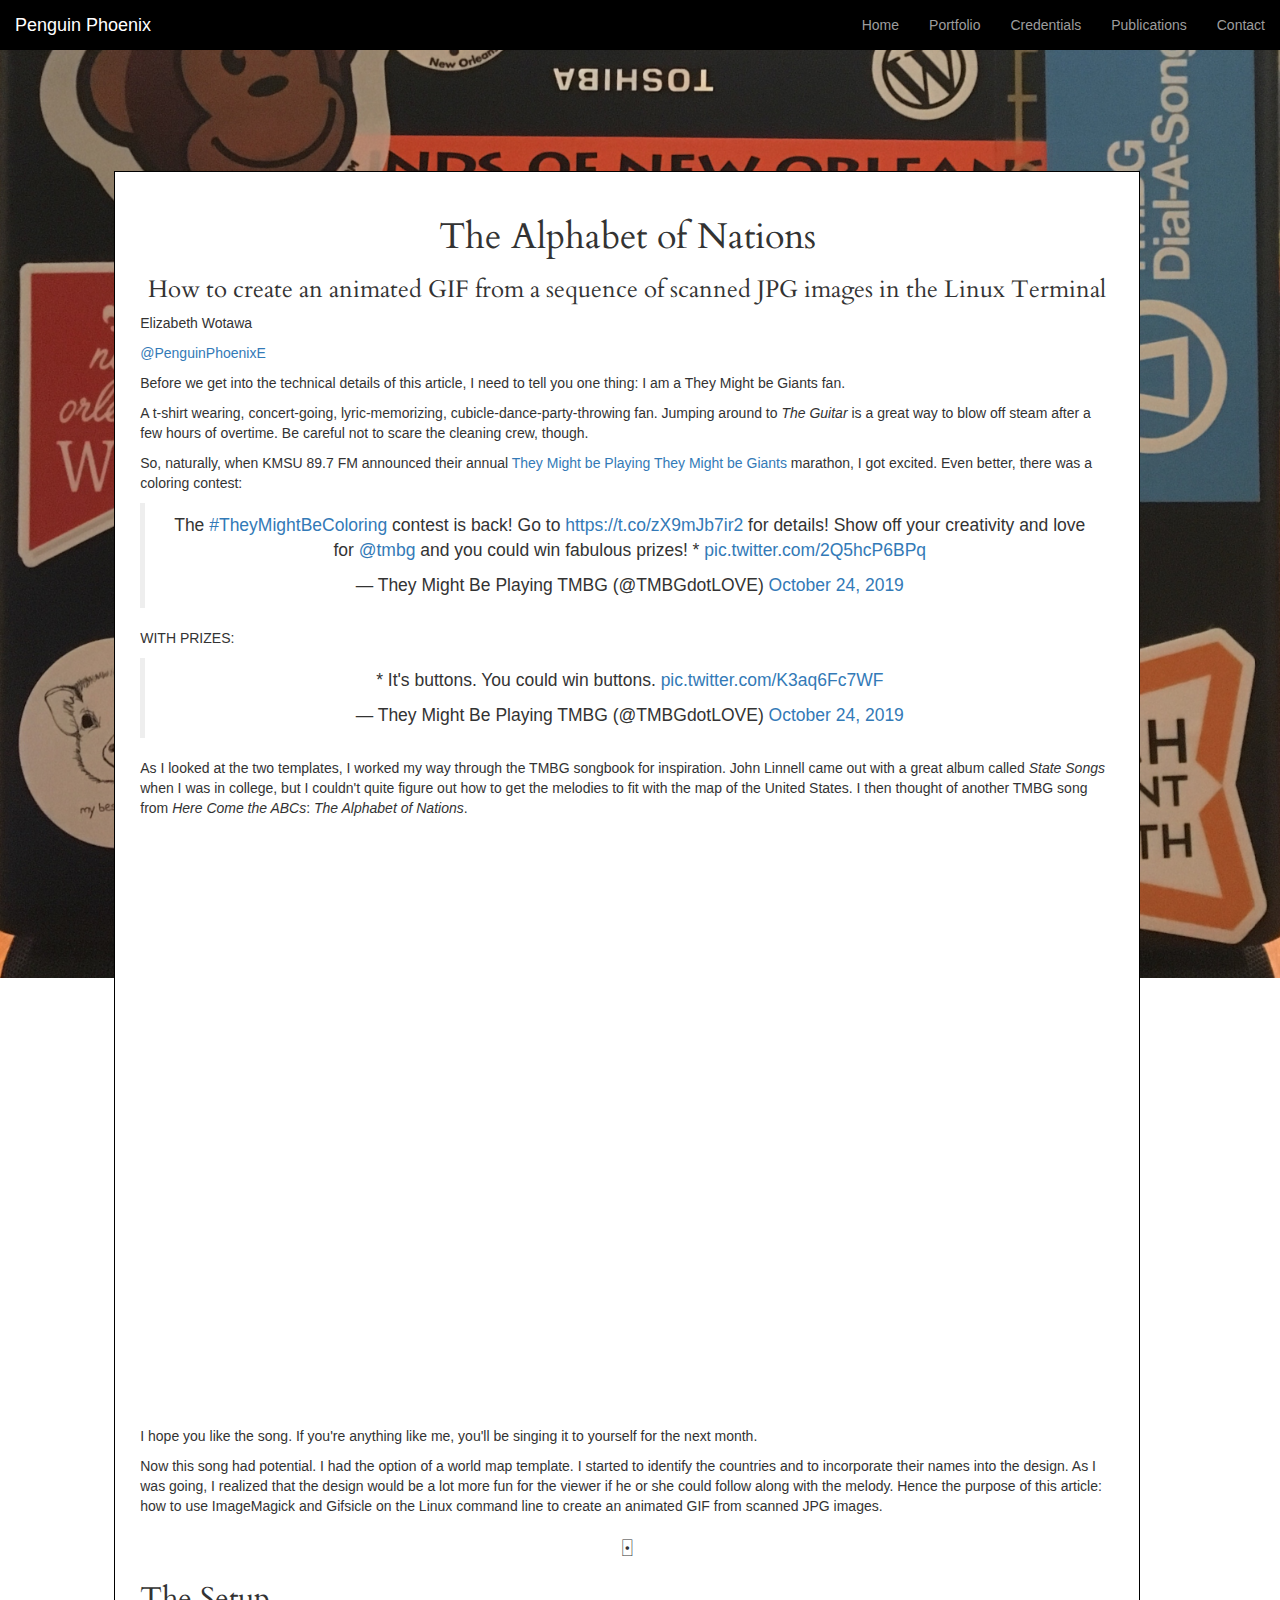
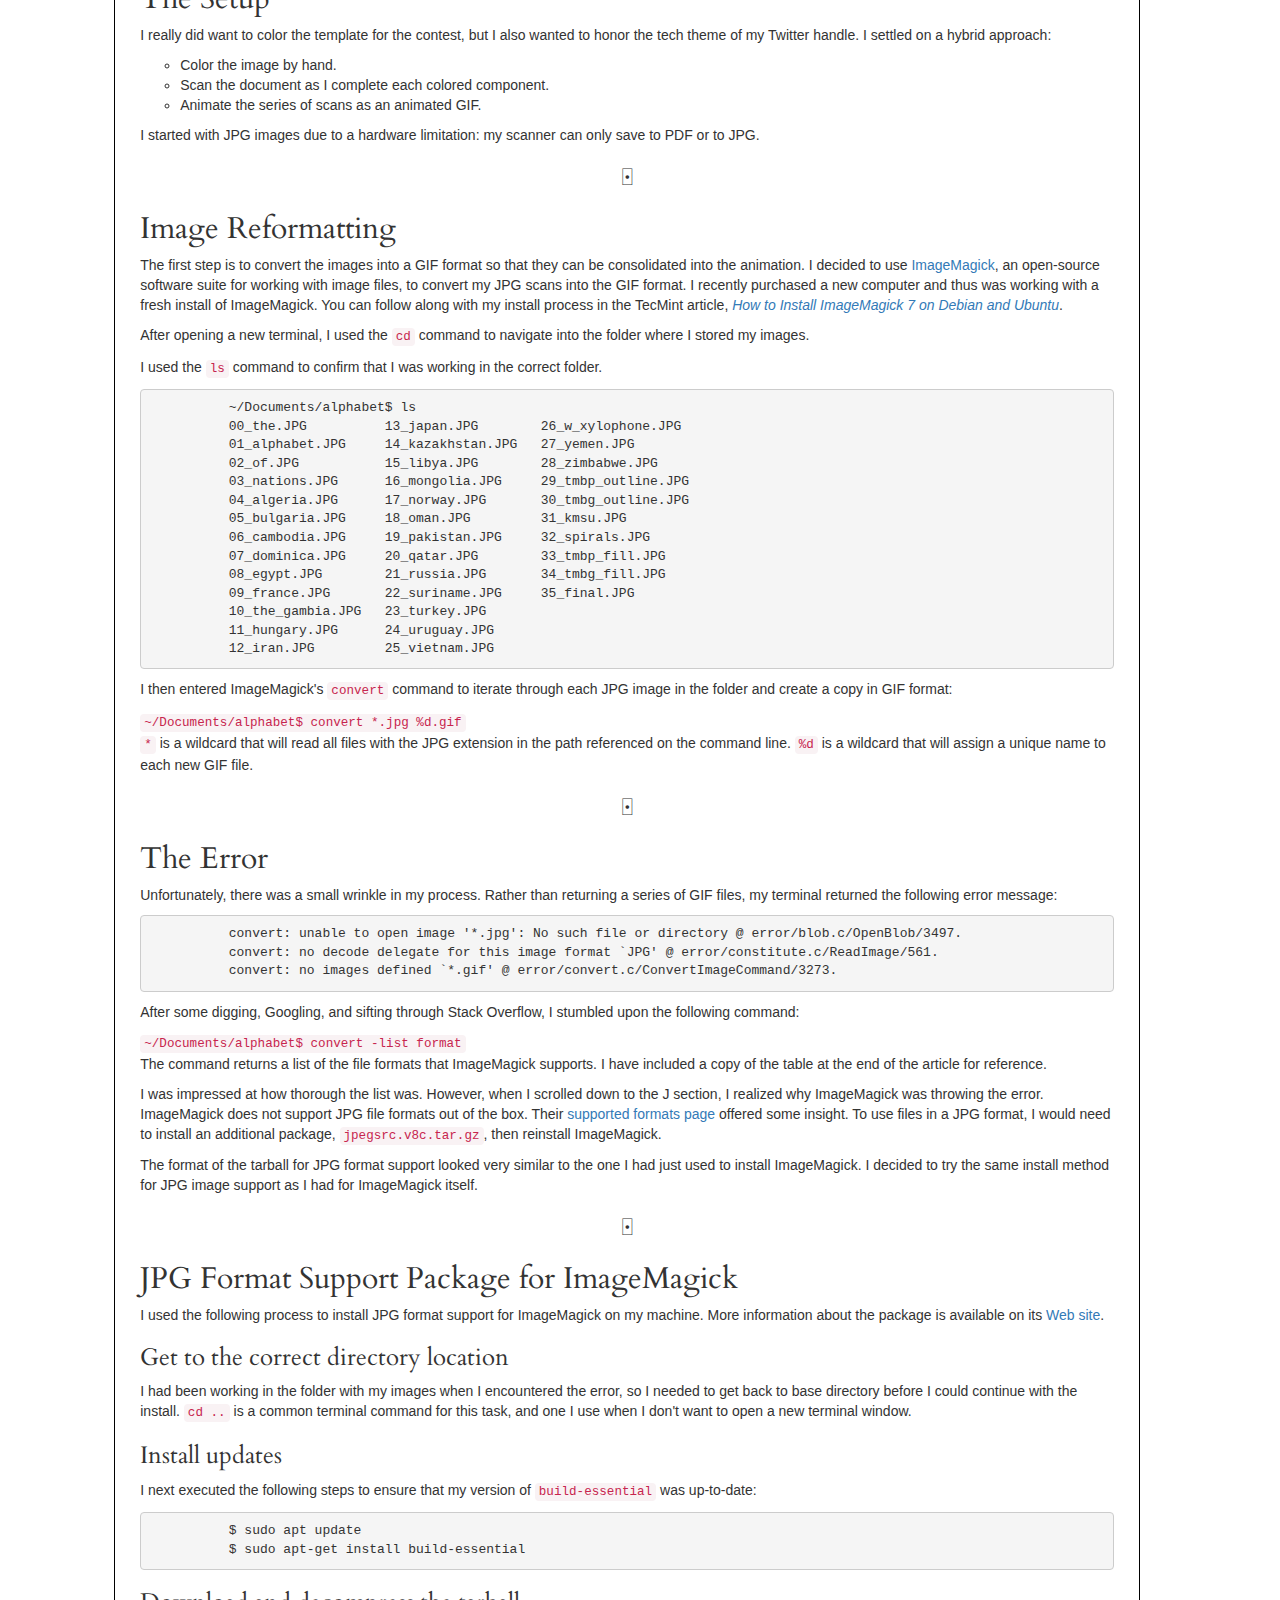
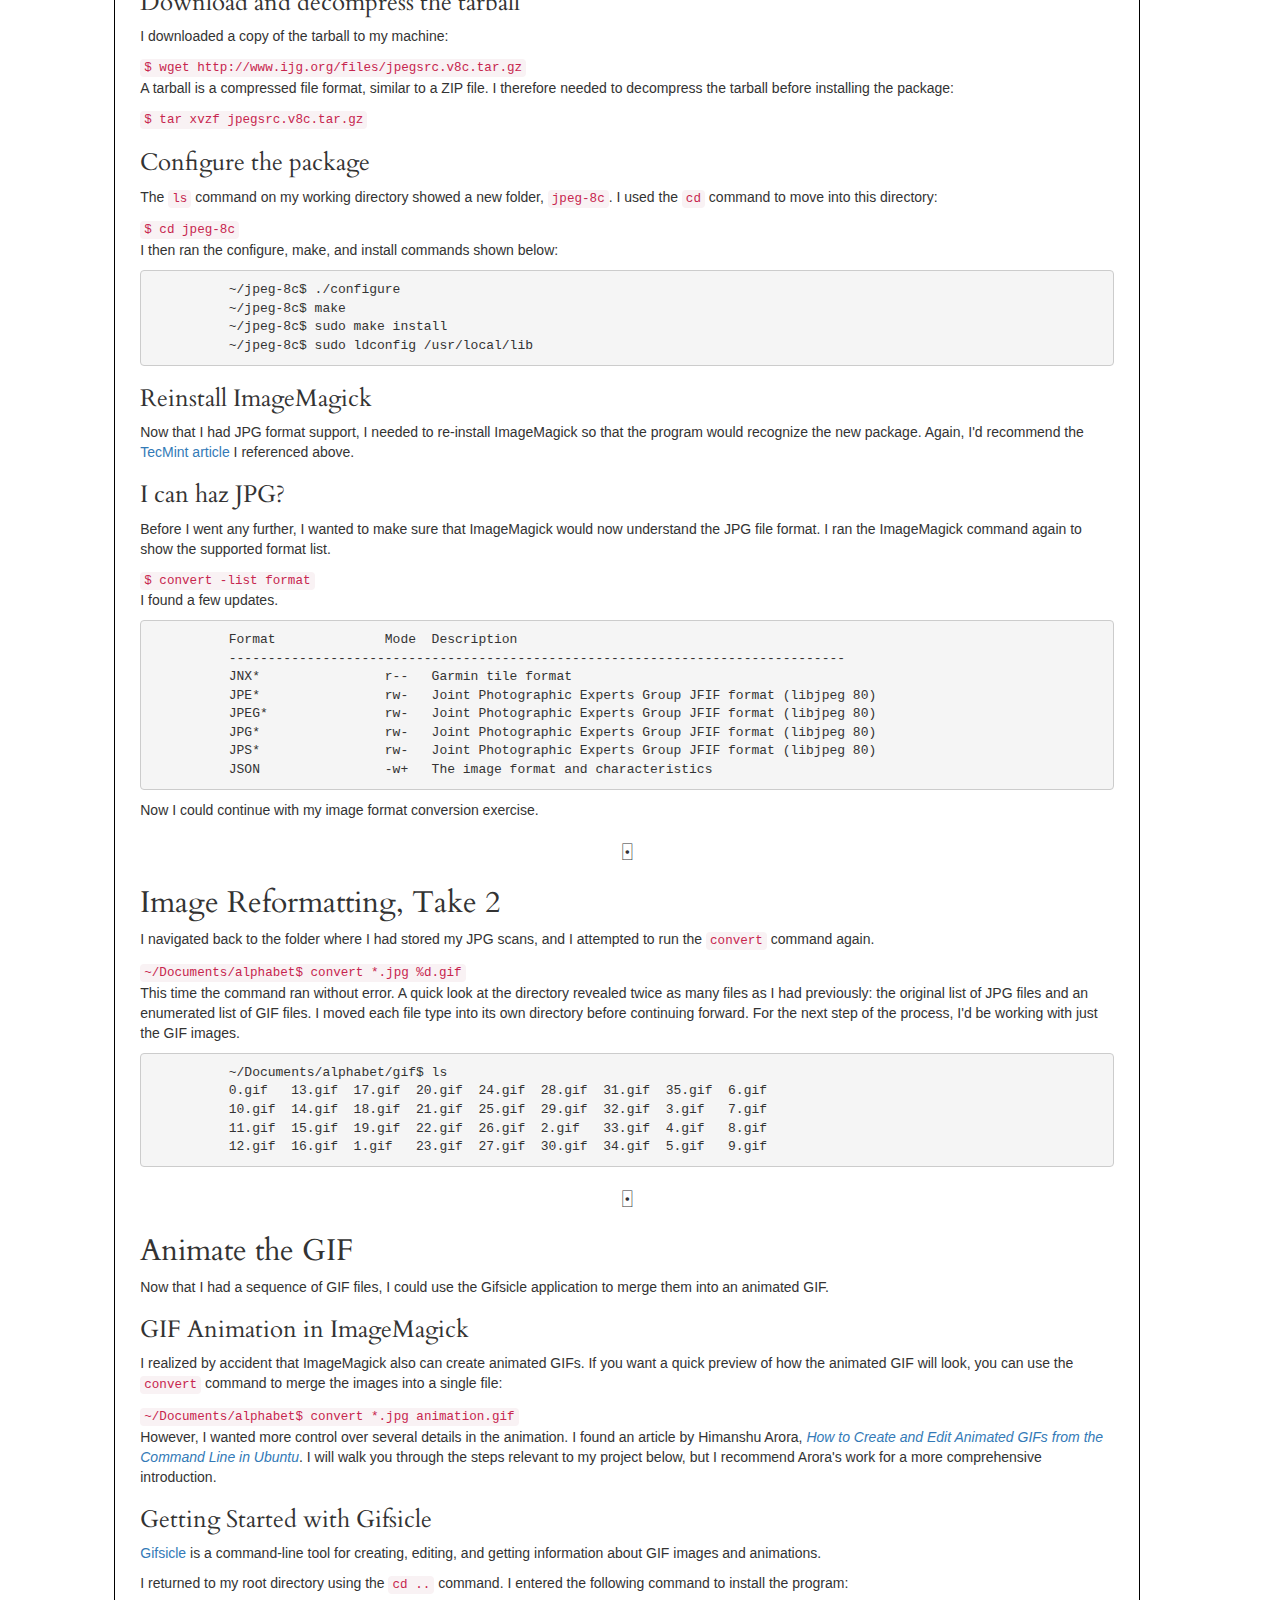
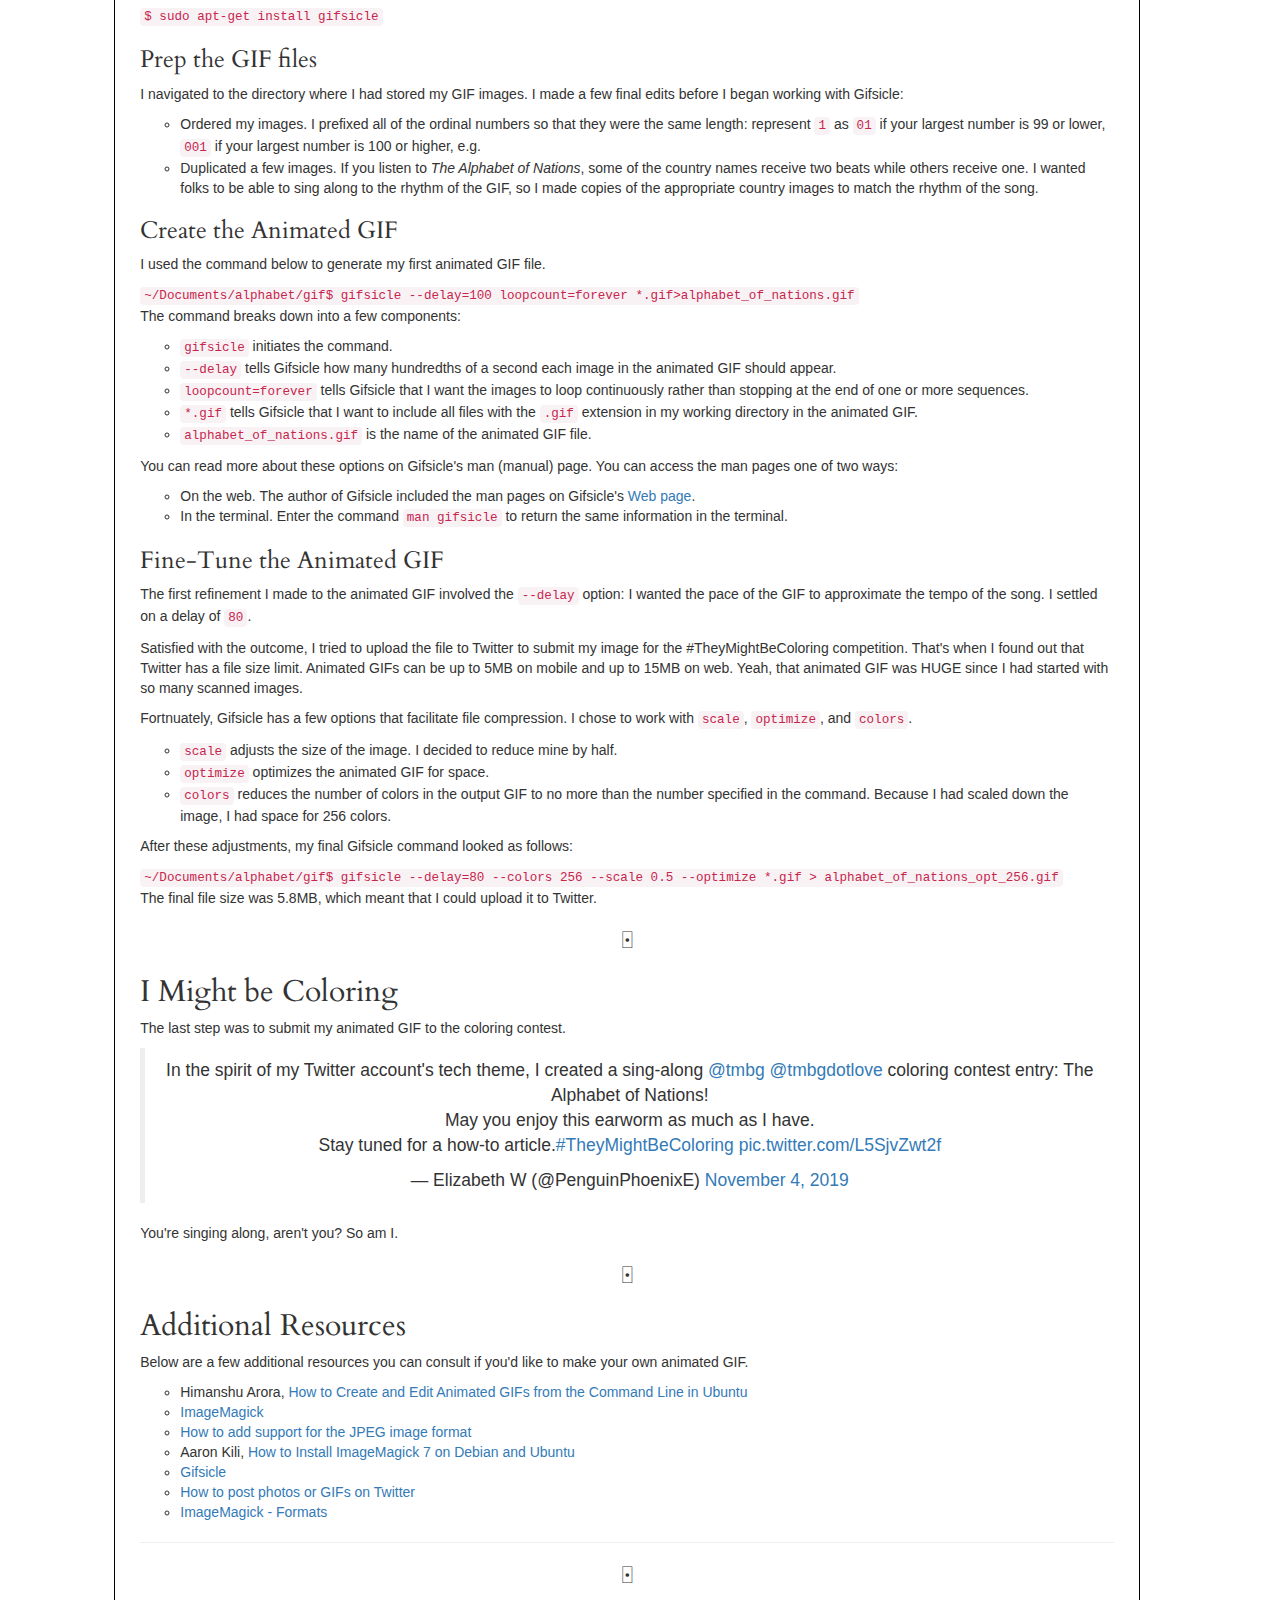
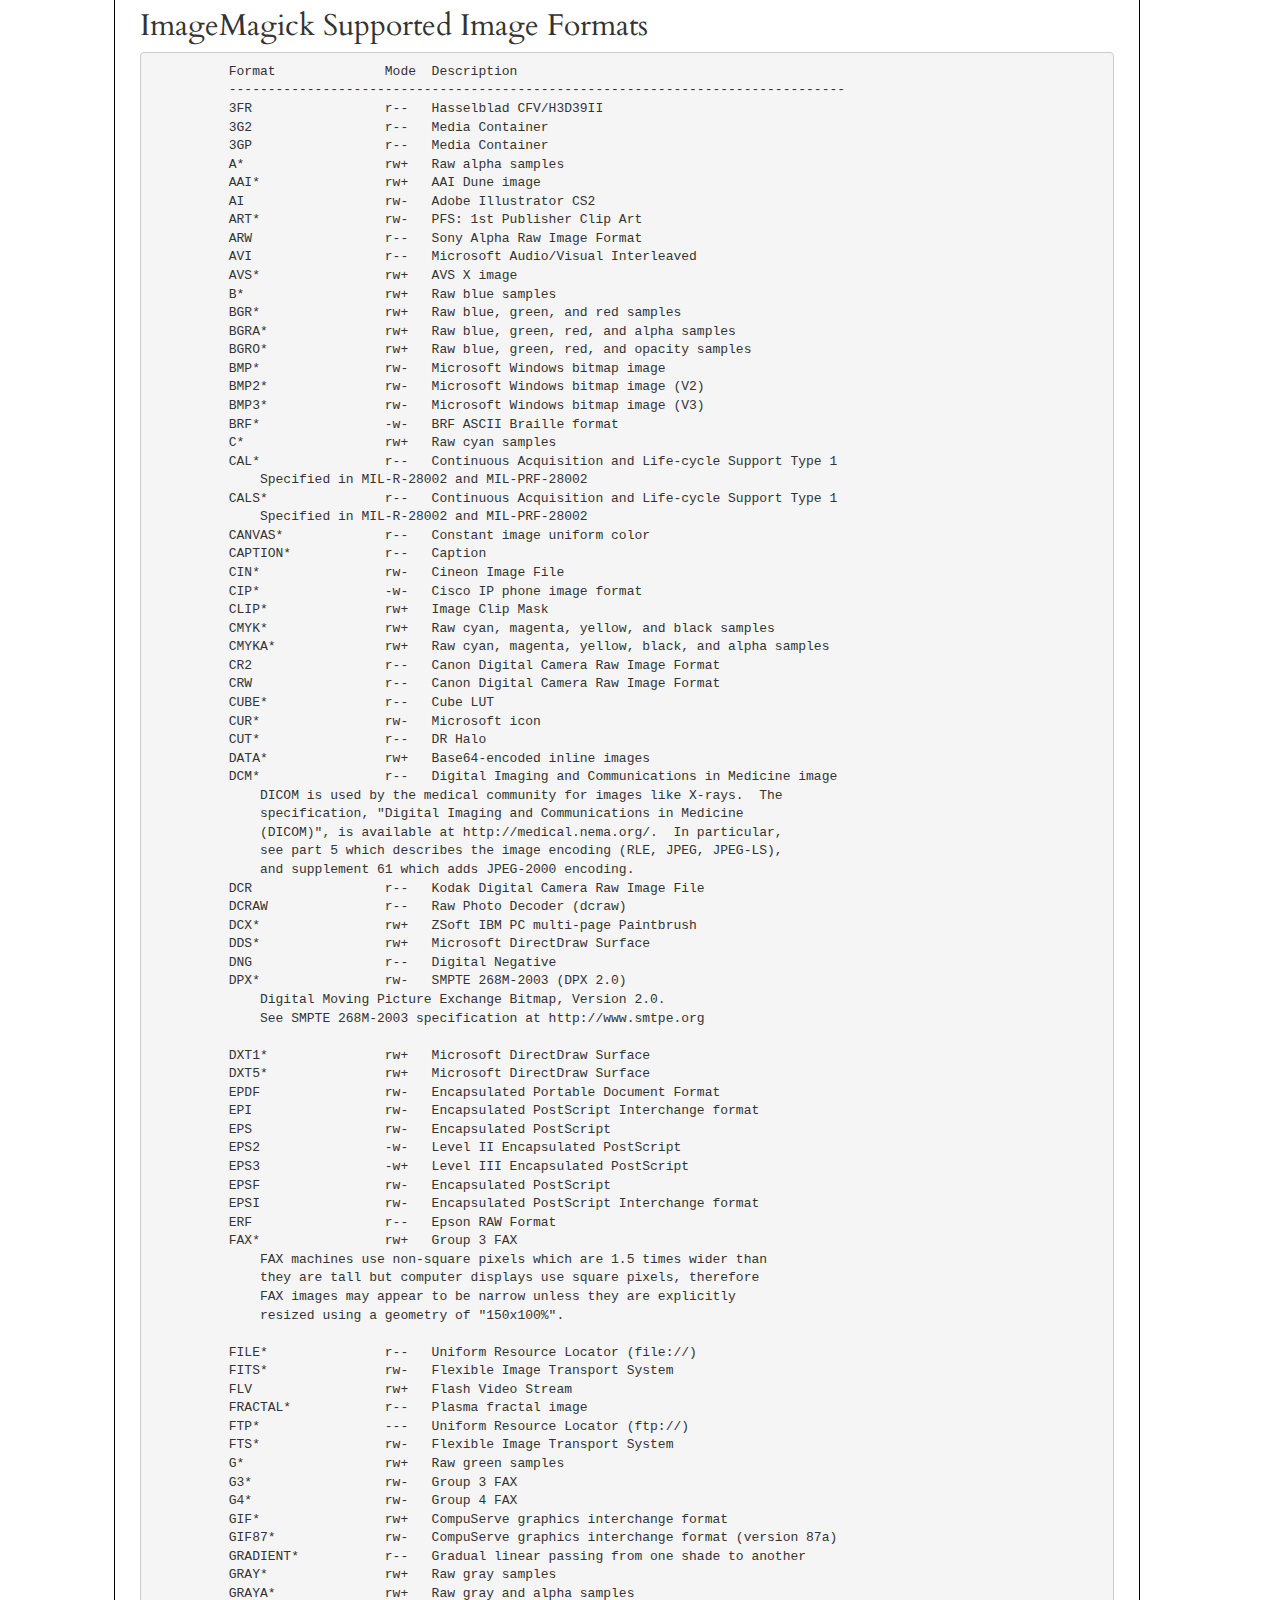
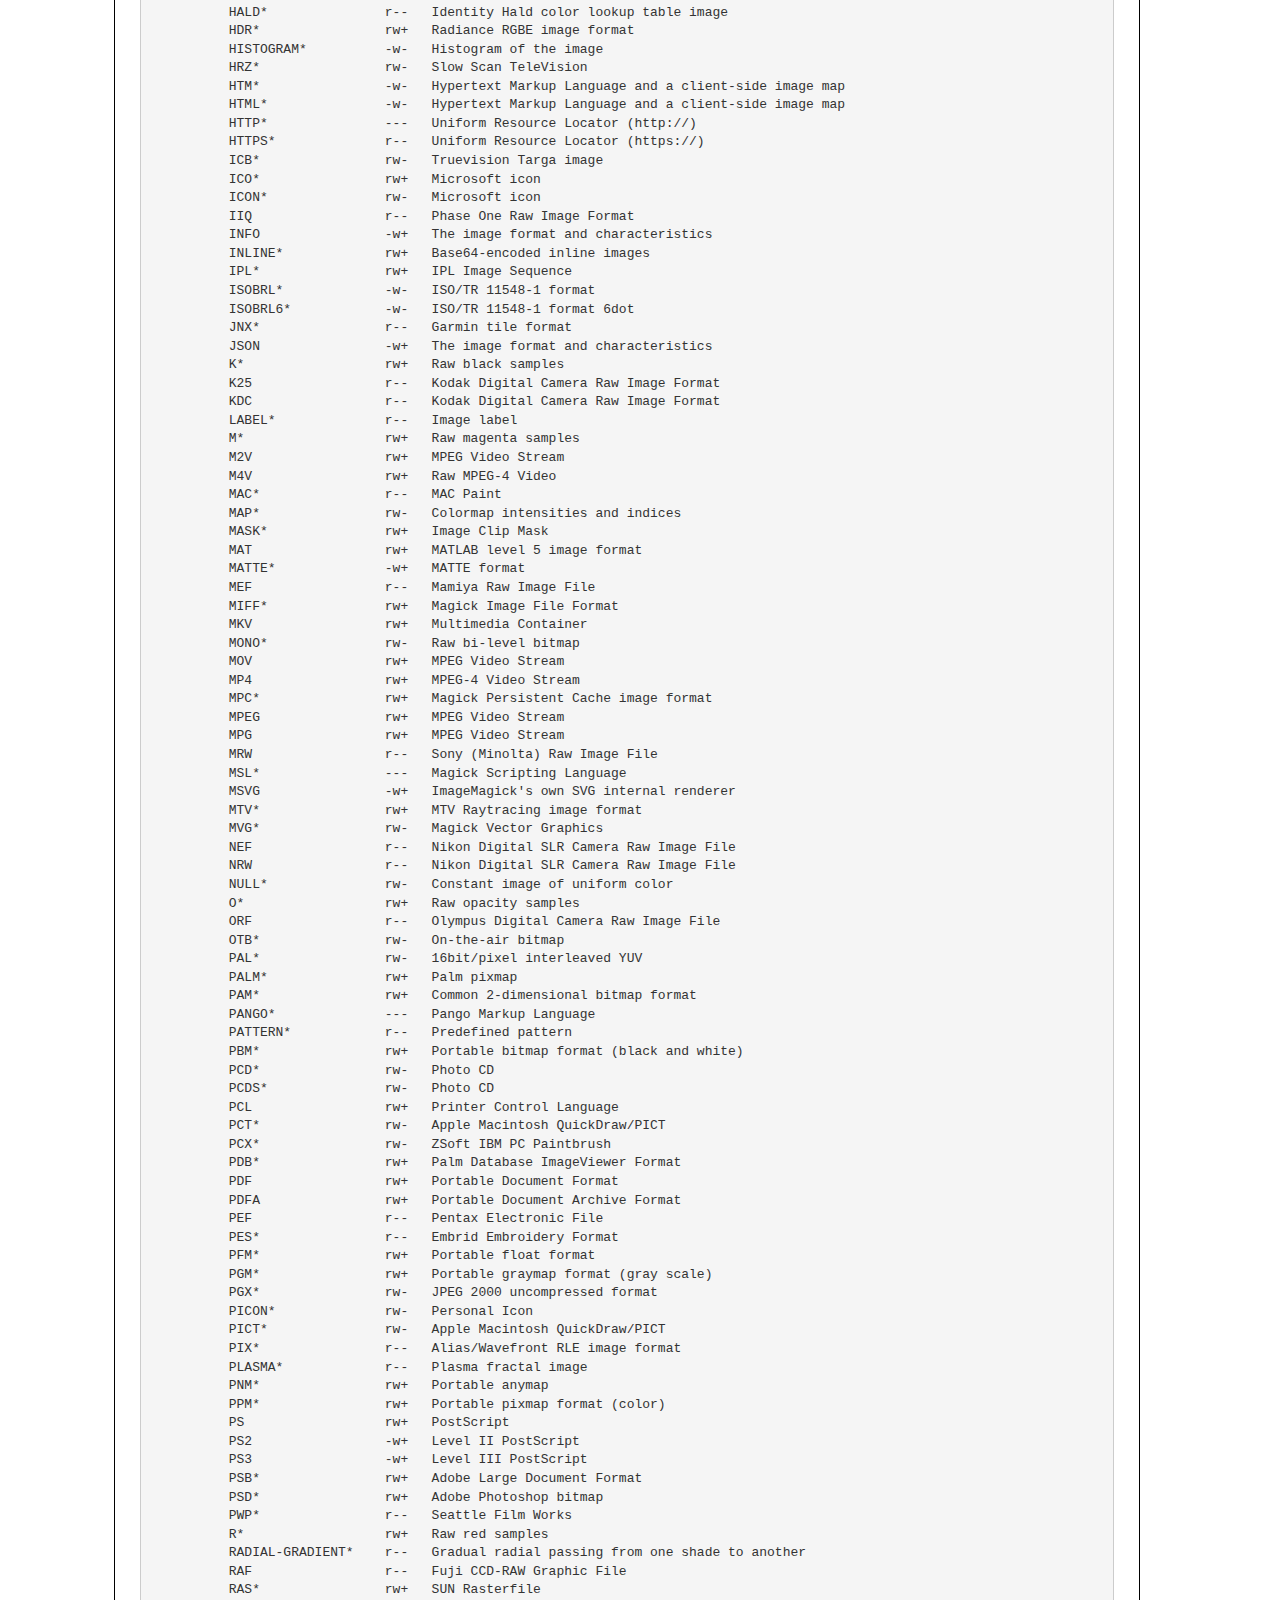
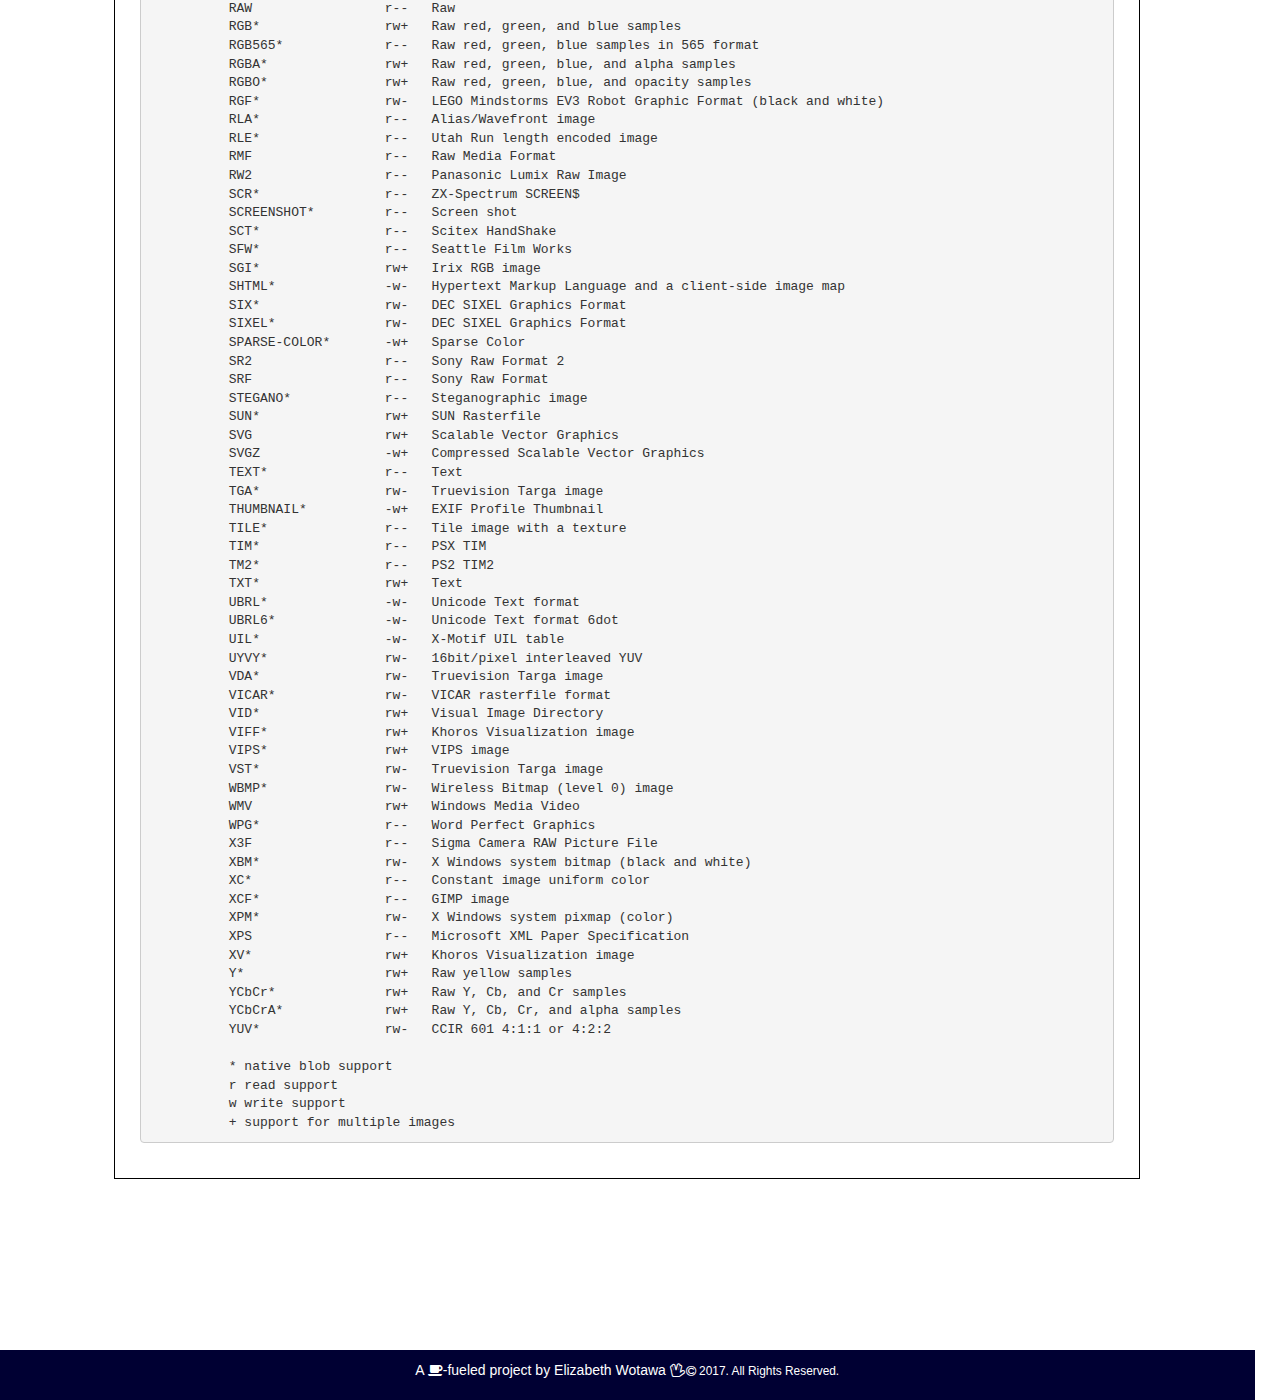
==== commit f420d67b: "add responsive CSS for YouTube. See reference on style sheet." ====
--- a/article_alphabet.html
+++ b/article_alphabet.html
@@ -57,11 +57,11 @@
         <!-- Collect the nav links, forms, and other content for toggling -->
         <div class="collapse navbar-collapse" id="bs-example-navbar-collapse-1">
           <ul class="nav navbar-nav navbar-right">
-            <li><a href="index.html">Home</a></li>
-            <li><a href="index.html#portfolio">Portfolio</a></li>
-            <li><a href="index.html#credentials">Credentials</a></li>
-            <li><a href="index.html#publications">Publications</a></li>
-            <li><a href="index.html#contact">Contact</a></li>
+            <li><a href="/">Home</a></li>
+            <li><a href="/#portfolio">Portfolio</a></li>
+            <li><a href="/#credentials">Credentials</a></li>
+            <li><a href="/#publications">Publications</a></li>
+            <li><a href="/#contact">Contact</a></li>
           </ul>
         </div><!-- /.navbar-collapse -->
       </div><!-- /.container-fluid -->
@@ -100,7 +100,7 @@
         <p>As I looked at the two templates, I worked my way through the TMBG songbook for inspiration. John Linnell came out with a great album called <i>State Songs</i> when I was in college, but I couldn't quite figure out how to get the melodies to fit with the map of the United States. I then thought of another TMBG song from <i>Here Come the ABCs</i>: <i>The Alphabet of Nations</i>. </p>
         
         <center>
-          <iframe width="560" height="315" src="https://www.youtube.com/embed/drgrvDypOjA" frameborder="0" allow="accelerometer; autoplay; encrypted-media; gyroscope; picture-in-picture" allowfullscreen></iframe>
+          <div class="video-container"><iframe width="560" height="315" src="https://www.youtube.com/embed/drgrvDypOjA" frameborder="0" allow="accelerometer; autoplay; encrypted-media; gyroscope; picture-in-picture" allowfullscreen></iframe></div>
         </center>
         
         <br>
--- a/assets/stylesheets/main.css
+++ b/assets/stylesheets/main.css
@@ -270,6 +270,24 @@
   list-style-type: circle;
 }
 
+/* responsive youtube embed */
+/* https://avexdesigns.com/responsive-youtube-embed/ */
+.video-container {
+  position: relative;
+  padding-bottom: 56.25%;
+  padding-top: 30px; height: 0; overflow: hidden;
+}
+ 
+.video-container iframe,
+.video-container object,
+.video-container embed {
+  position: absolute;
+  top: 0;
+  left: 0;
+  width: 100%;
+  height: 100%;
+}
+
 
 /* Media Queries */
 
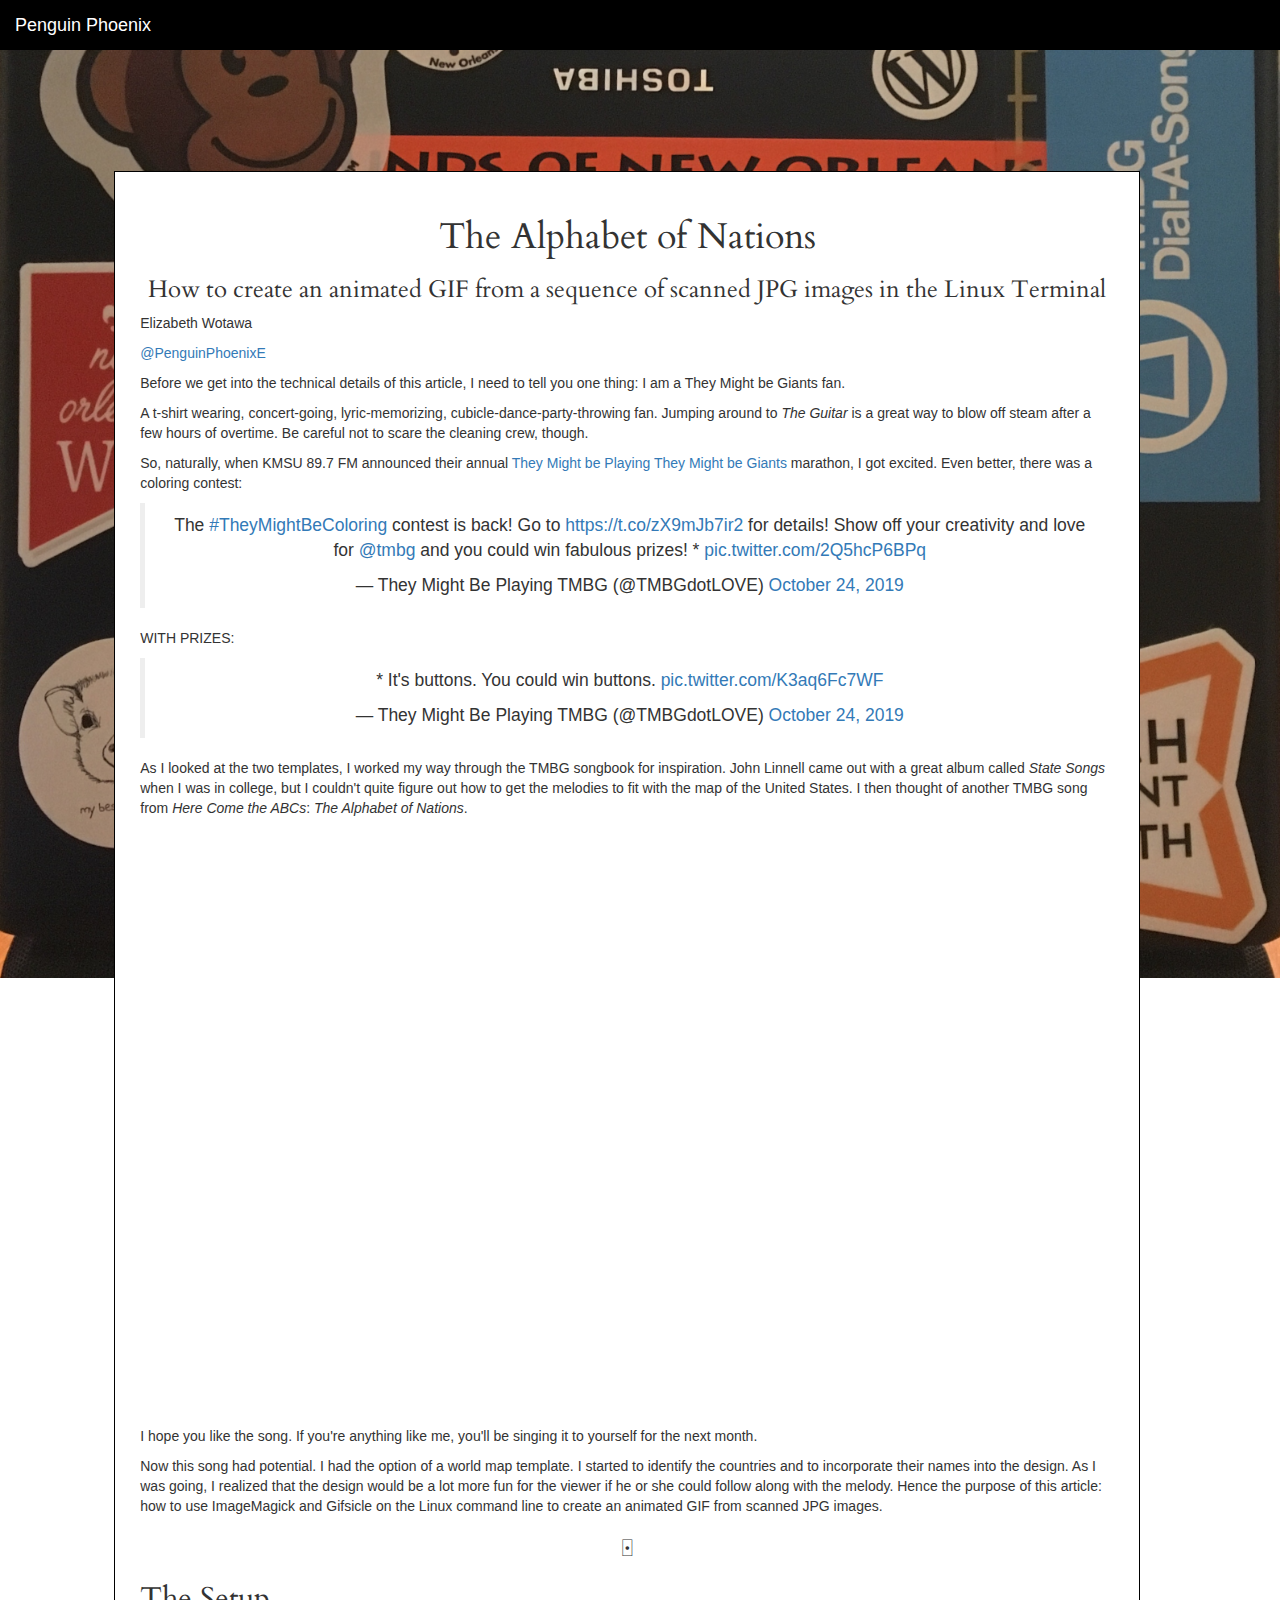
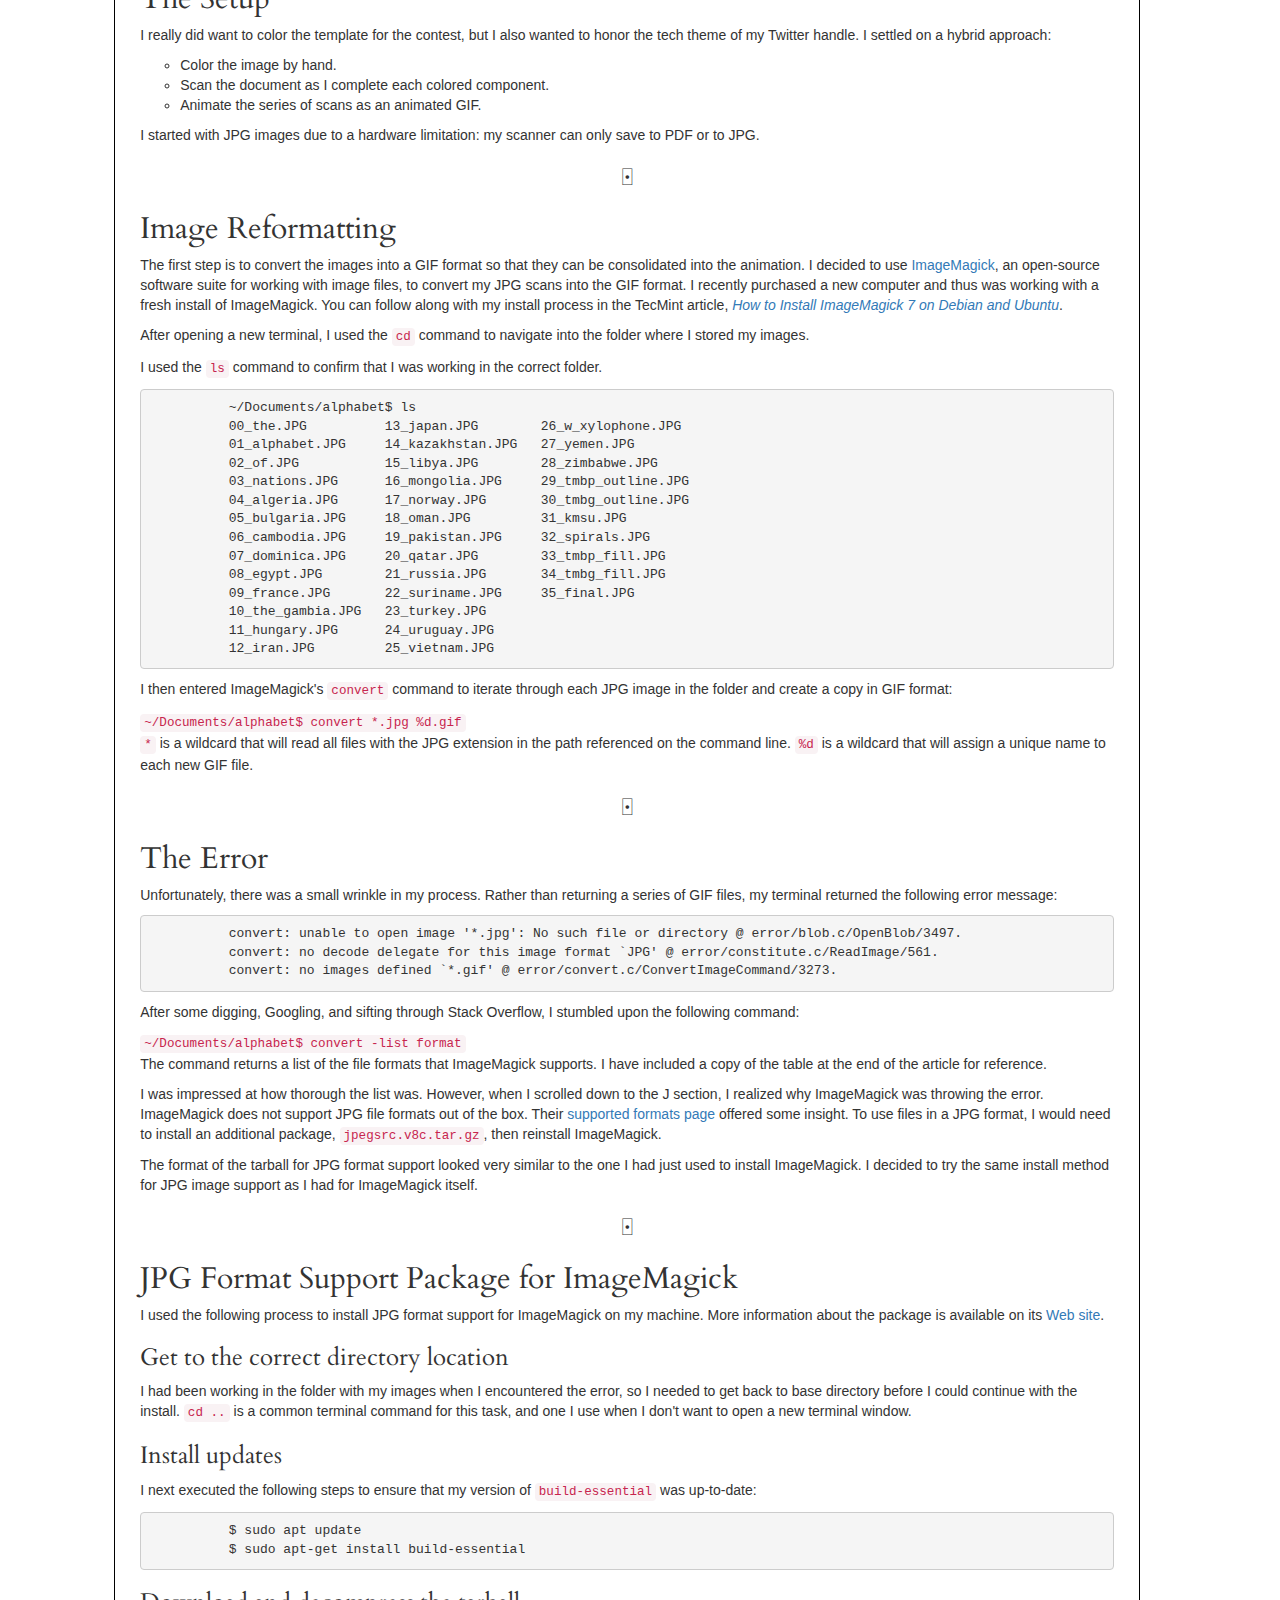
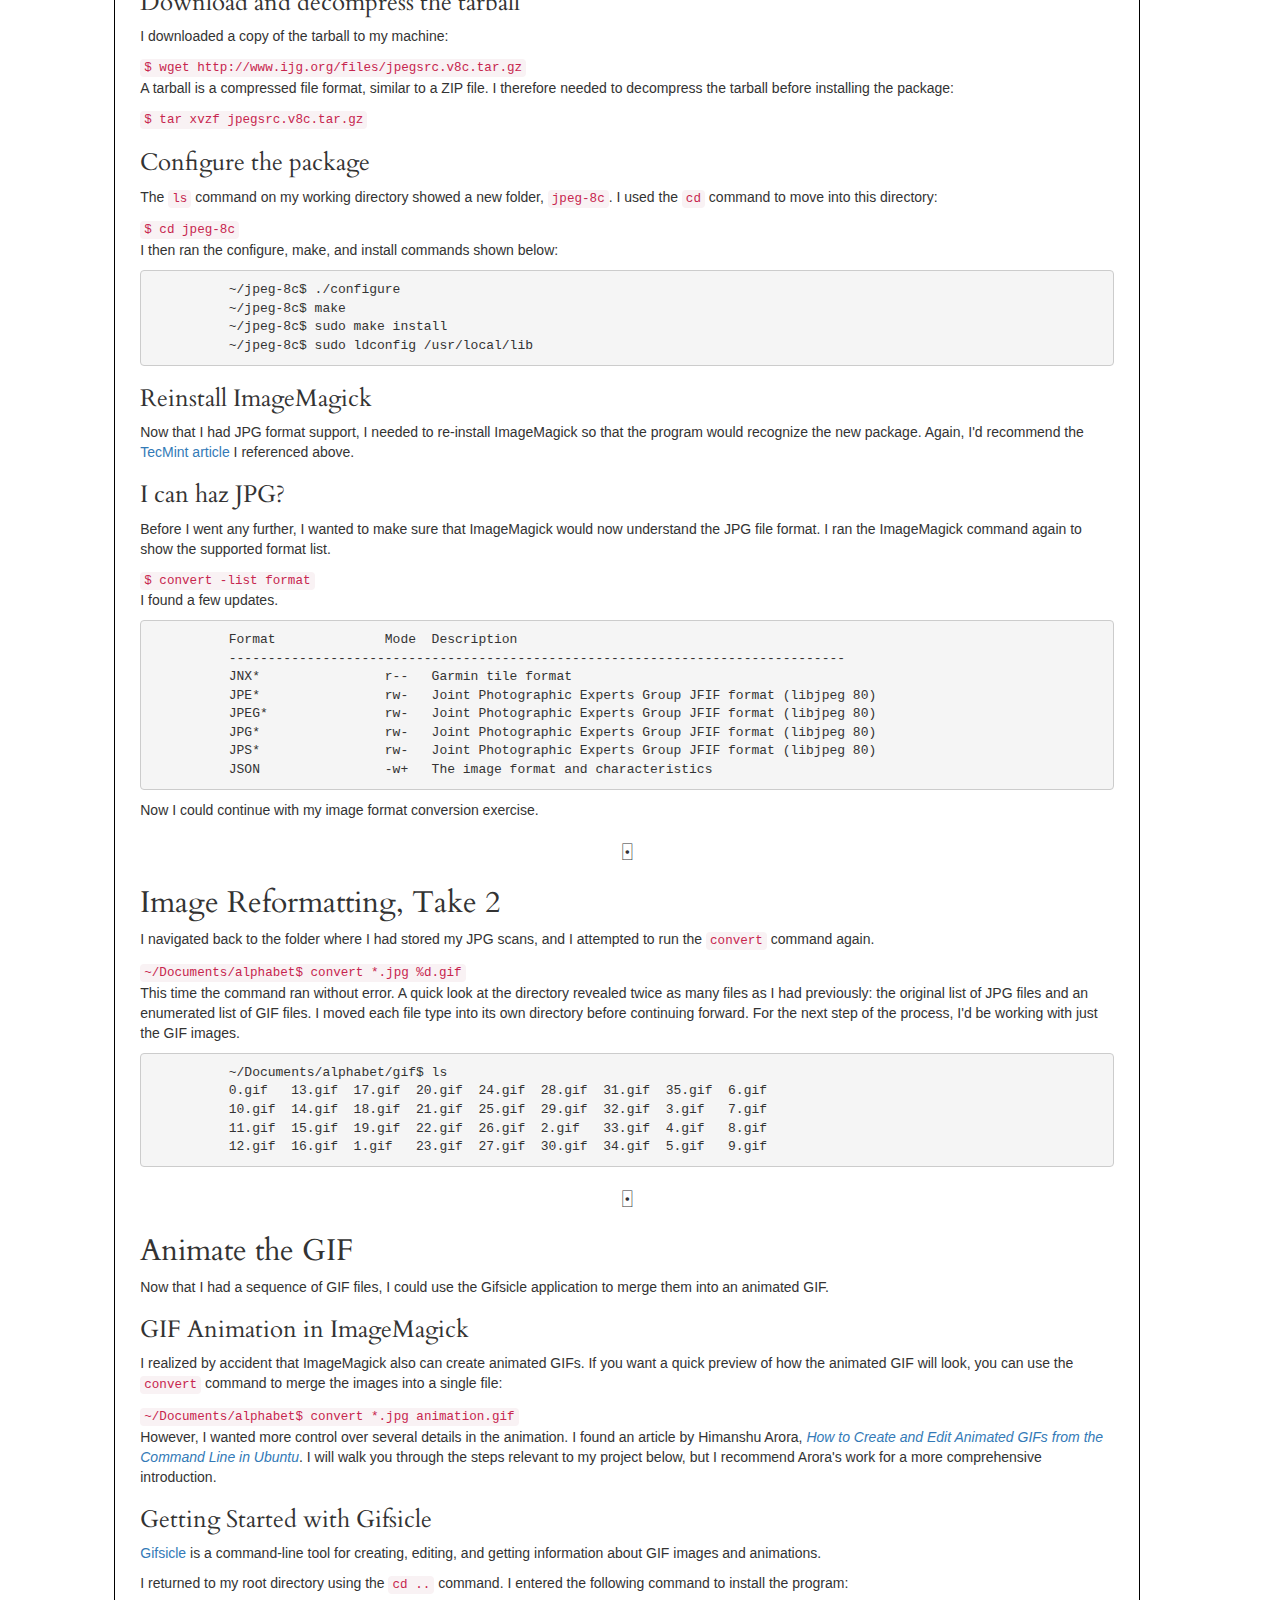
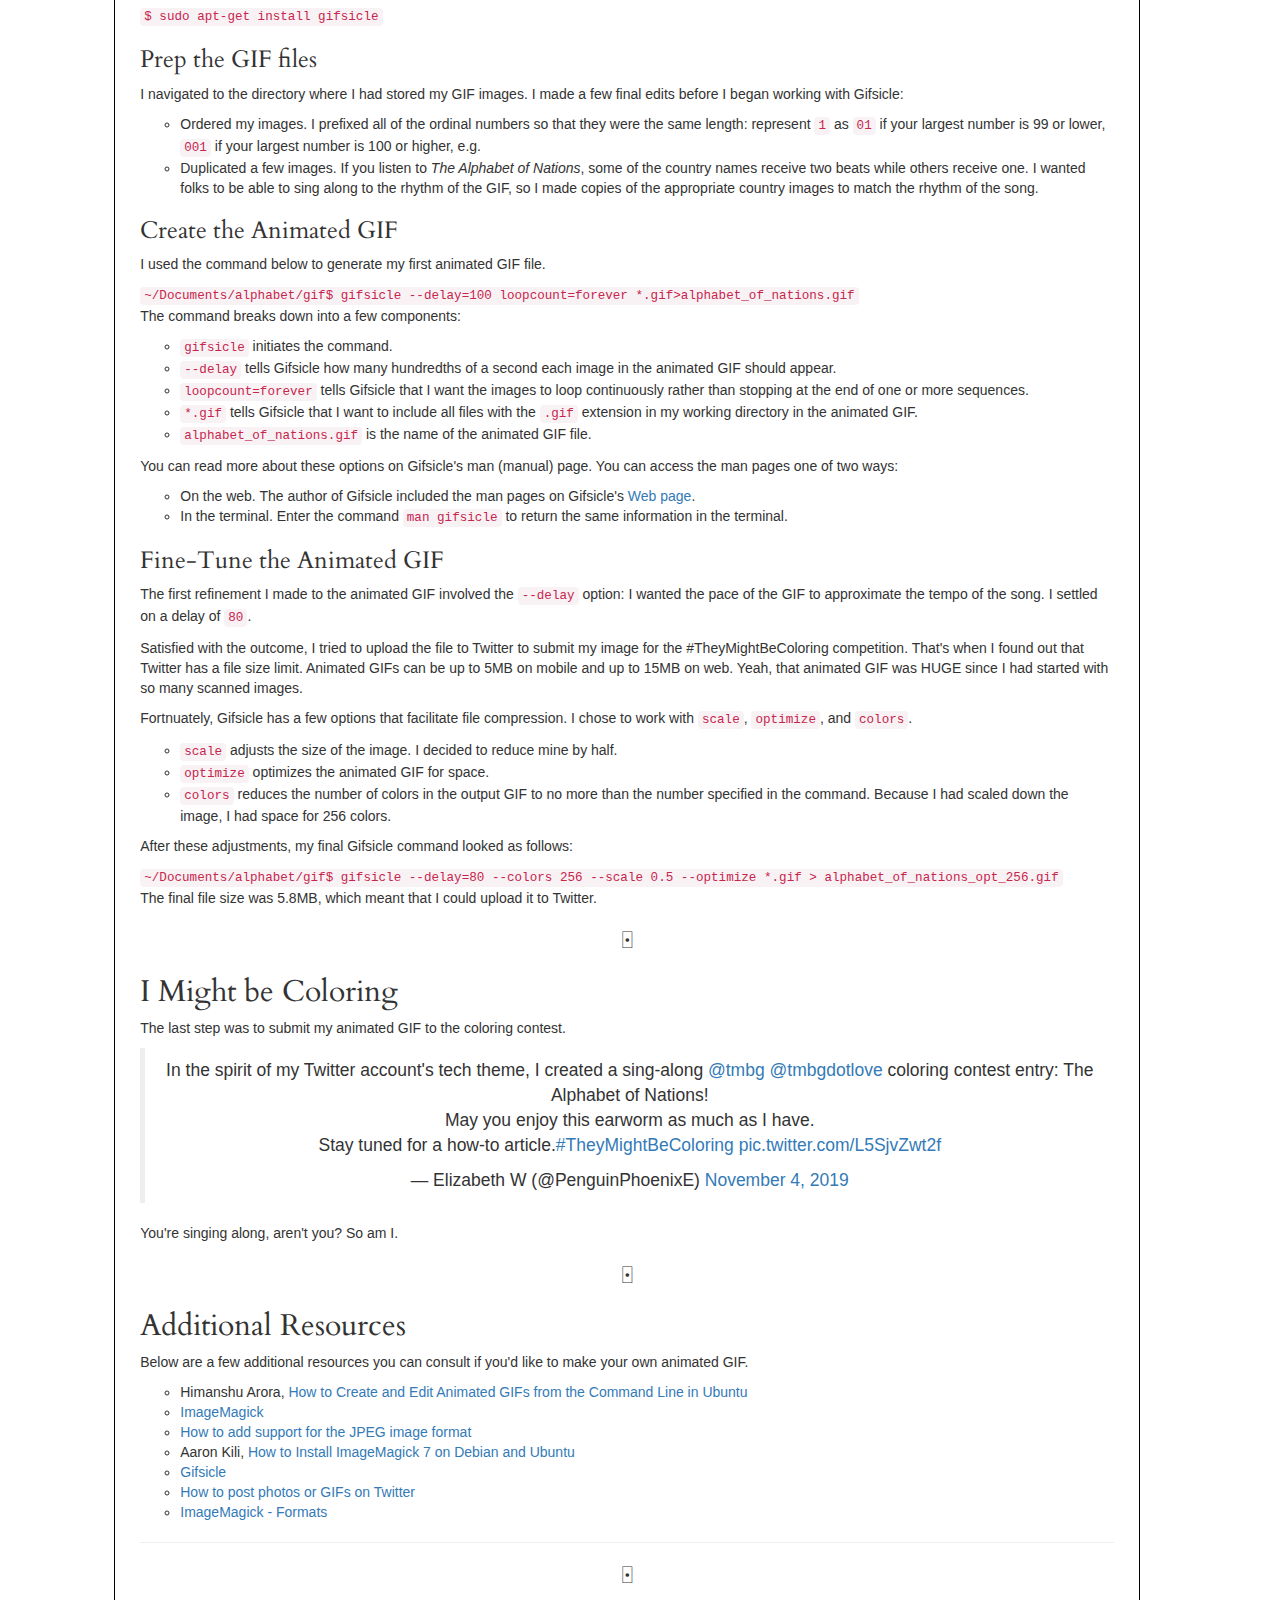
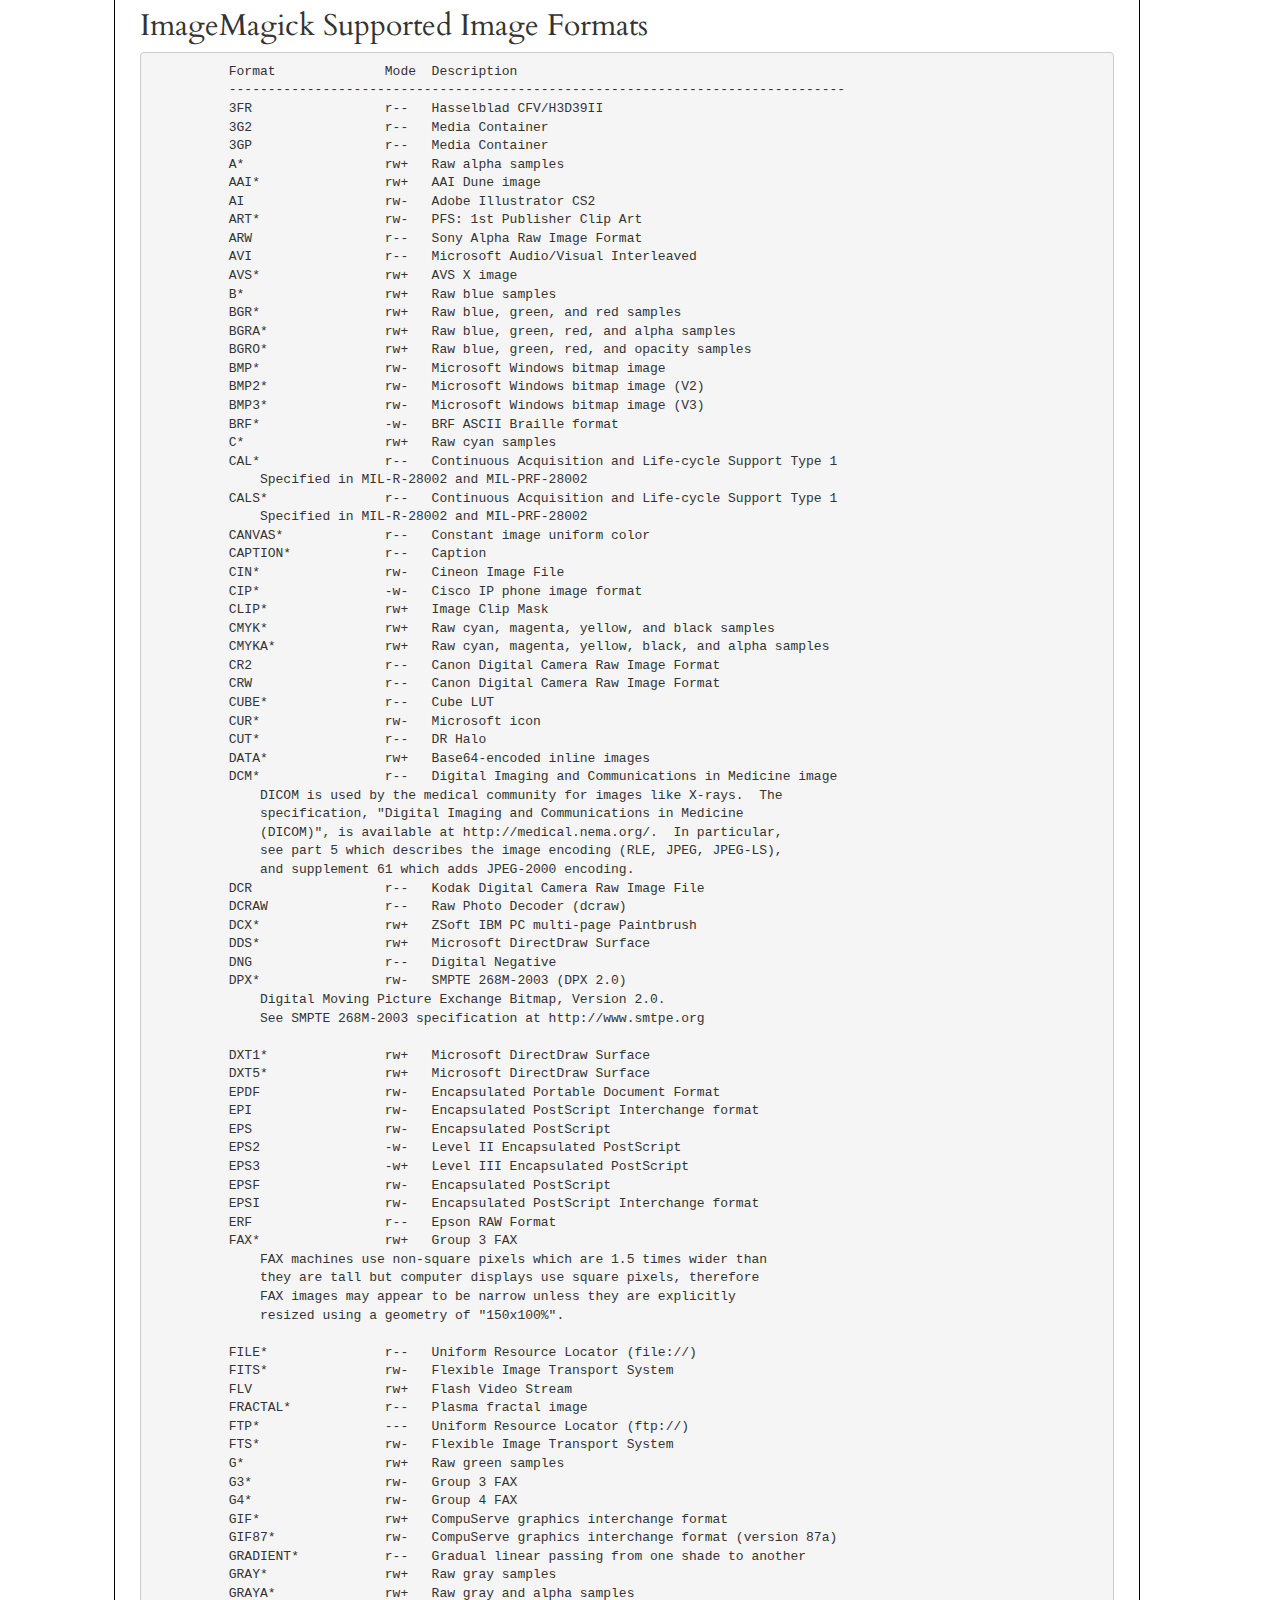
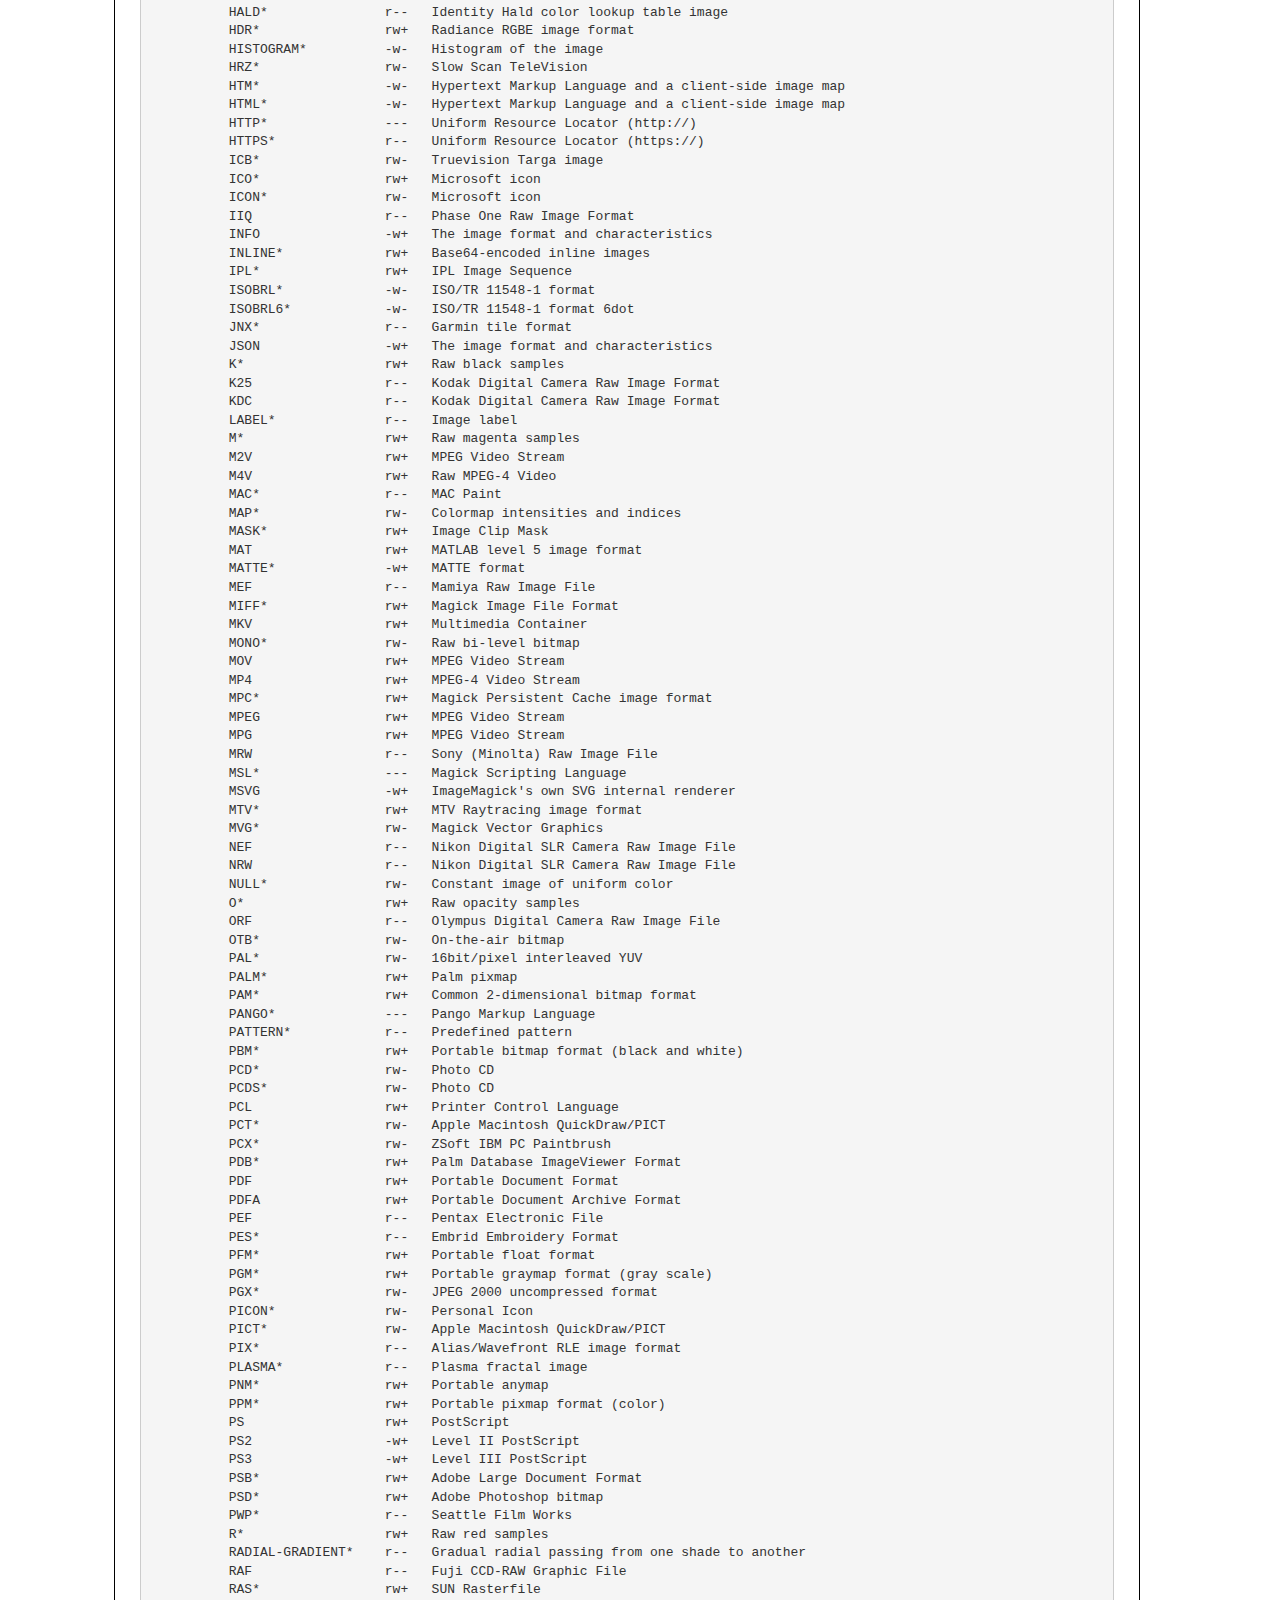
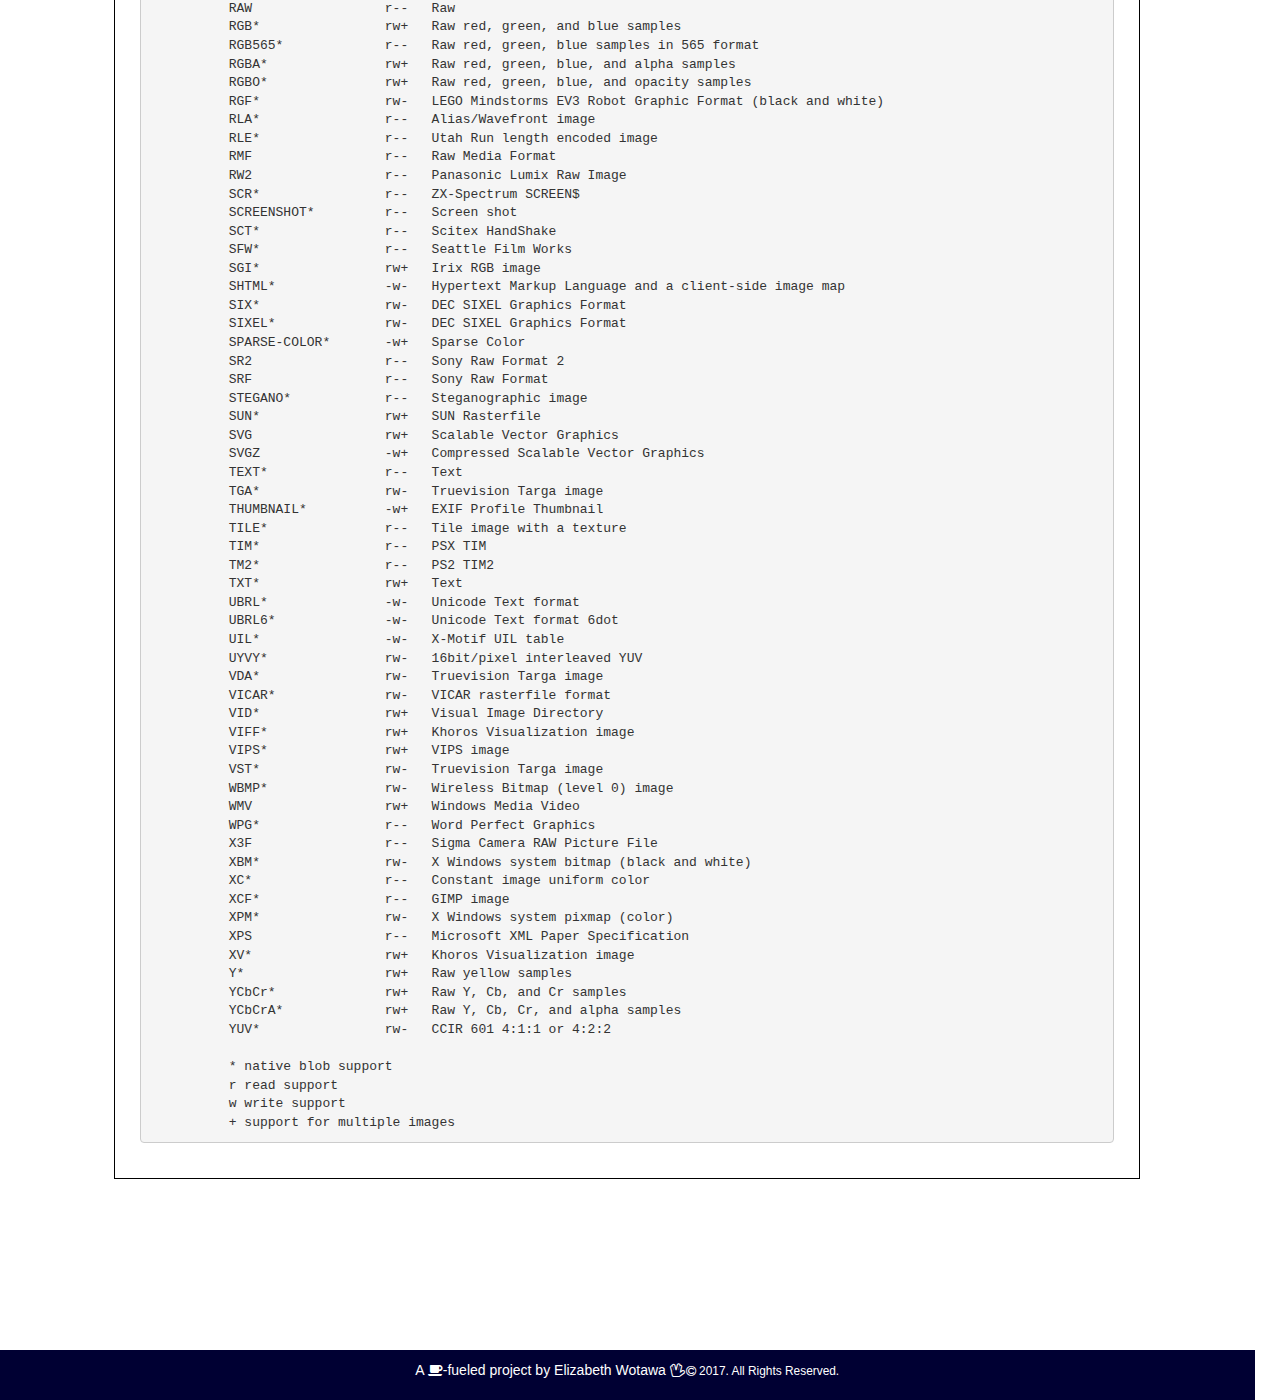
==== commit 7656c668: "remove unnecessary nav bar elements" ====
--- a/article_alphabet.html
+++ b/article_alphabet.html
@@ -51,20 +51,9 @@
             <span class="icon-bar"></span>
             <span class="icon-bar"></span>
           </button>
-          <a class="navbar-brand" href="#">Penguin Phoenix</a>
+          <a class="navbar-brand" href="#" target="_blank">Penguin Phoenix</a>
         </div>
   
-        <!-- Collect the nav links, forms, and other content for toggling -->
-        <div class="collapse navbar-collapse" id="bs-example-navbar-collapse-1">
-          <ul class="nav navbar-nav navbar-right">
-            <li><a href="/">Home</a></li>
-            <li><a href="/#portfolio">Portfolio</a></li>
-            <li><a href="/#credentials">Credentials</a></li>
-            <li><a href="/#publications">Publications</a></li>
-            <li><a href="/#contact">Contact</a></li>
-          </ul>
-        </div><!-- /.navbar-collapse -->
-      </div><!-- /.container-fluid -->
     </nav>
     
     <!-- Flex container for portfolio sections -->
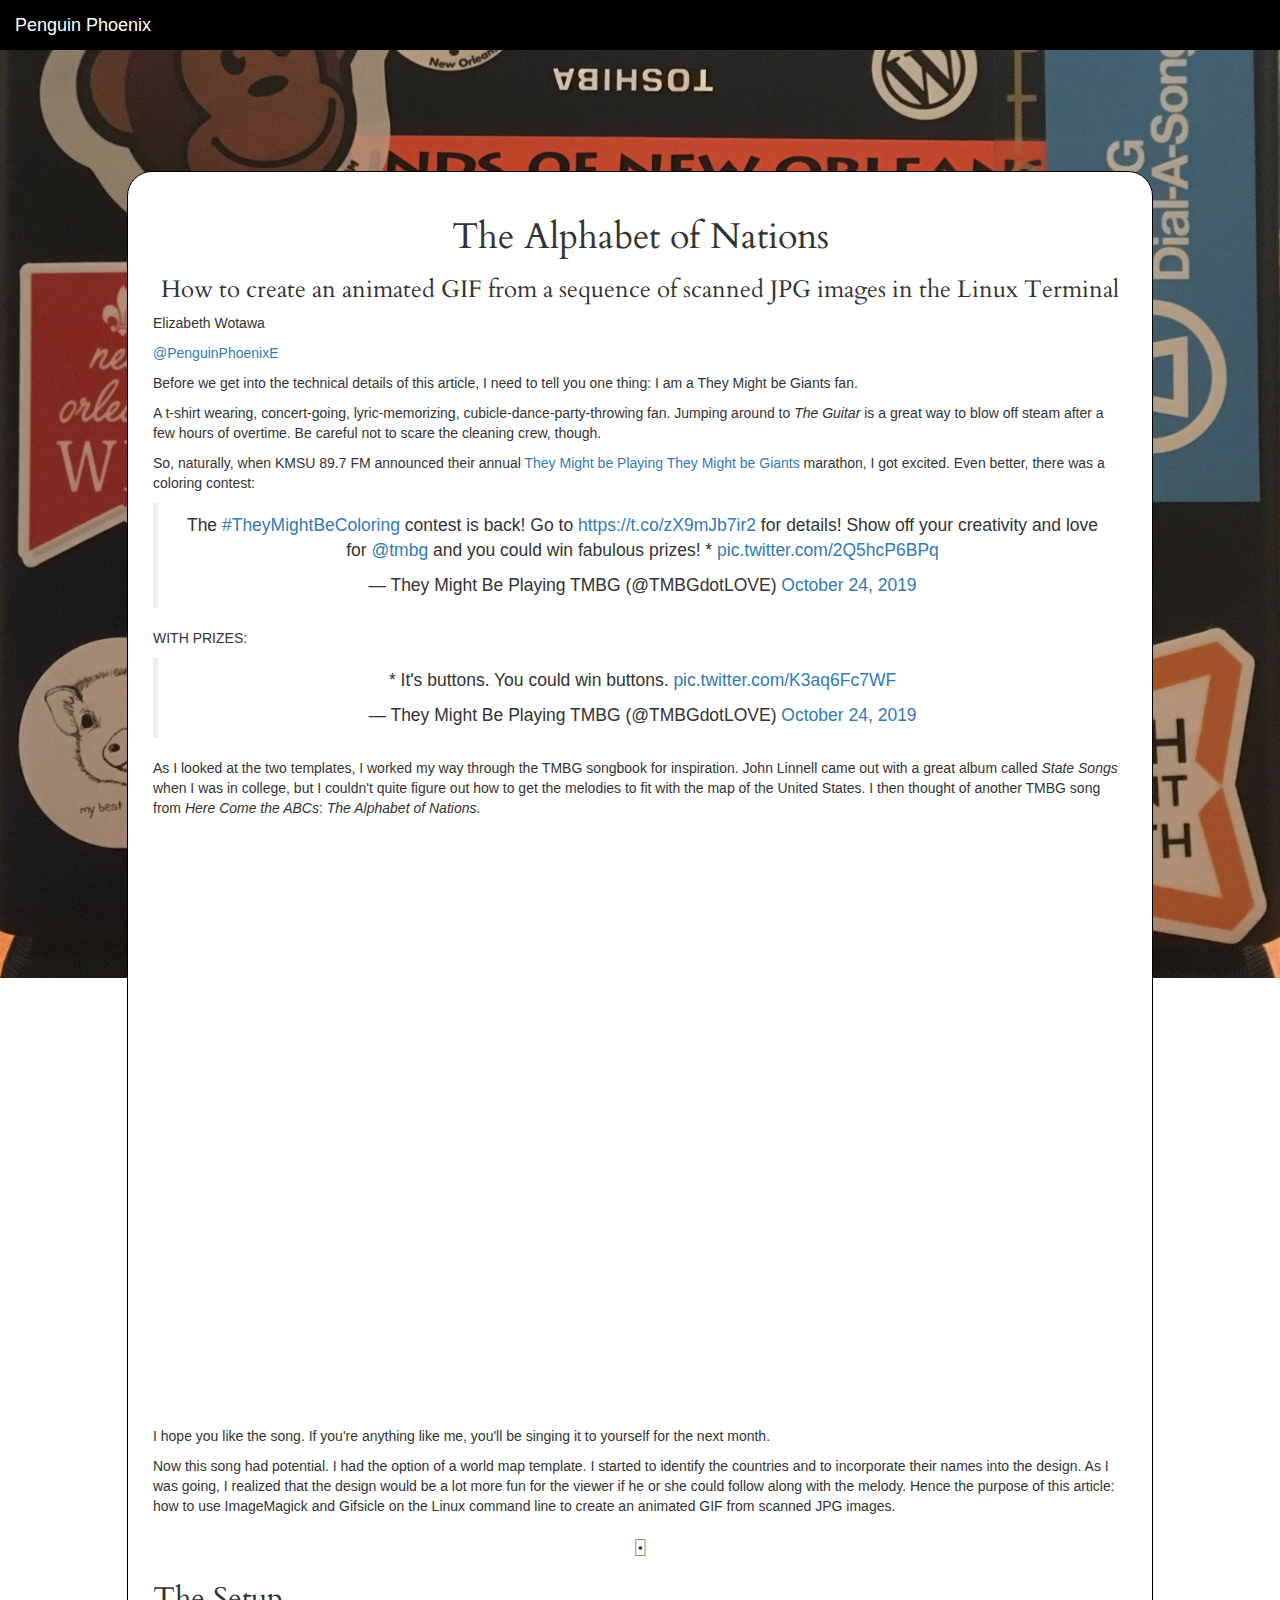
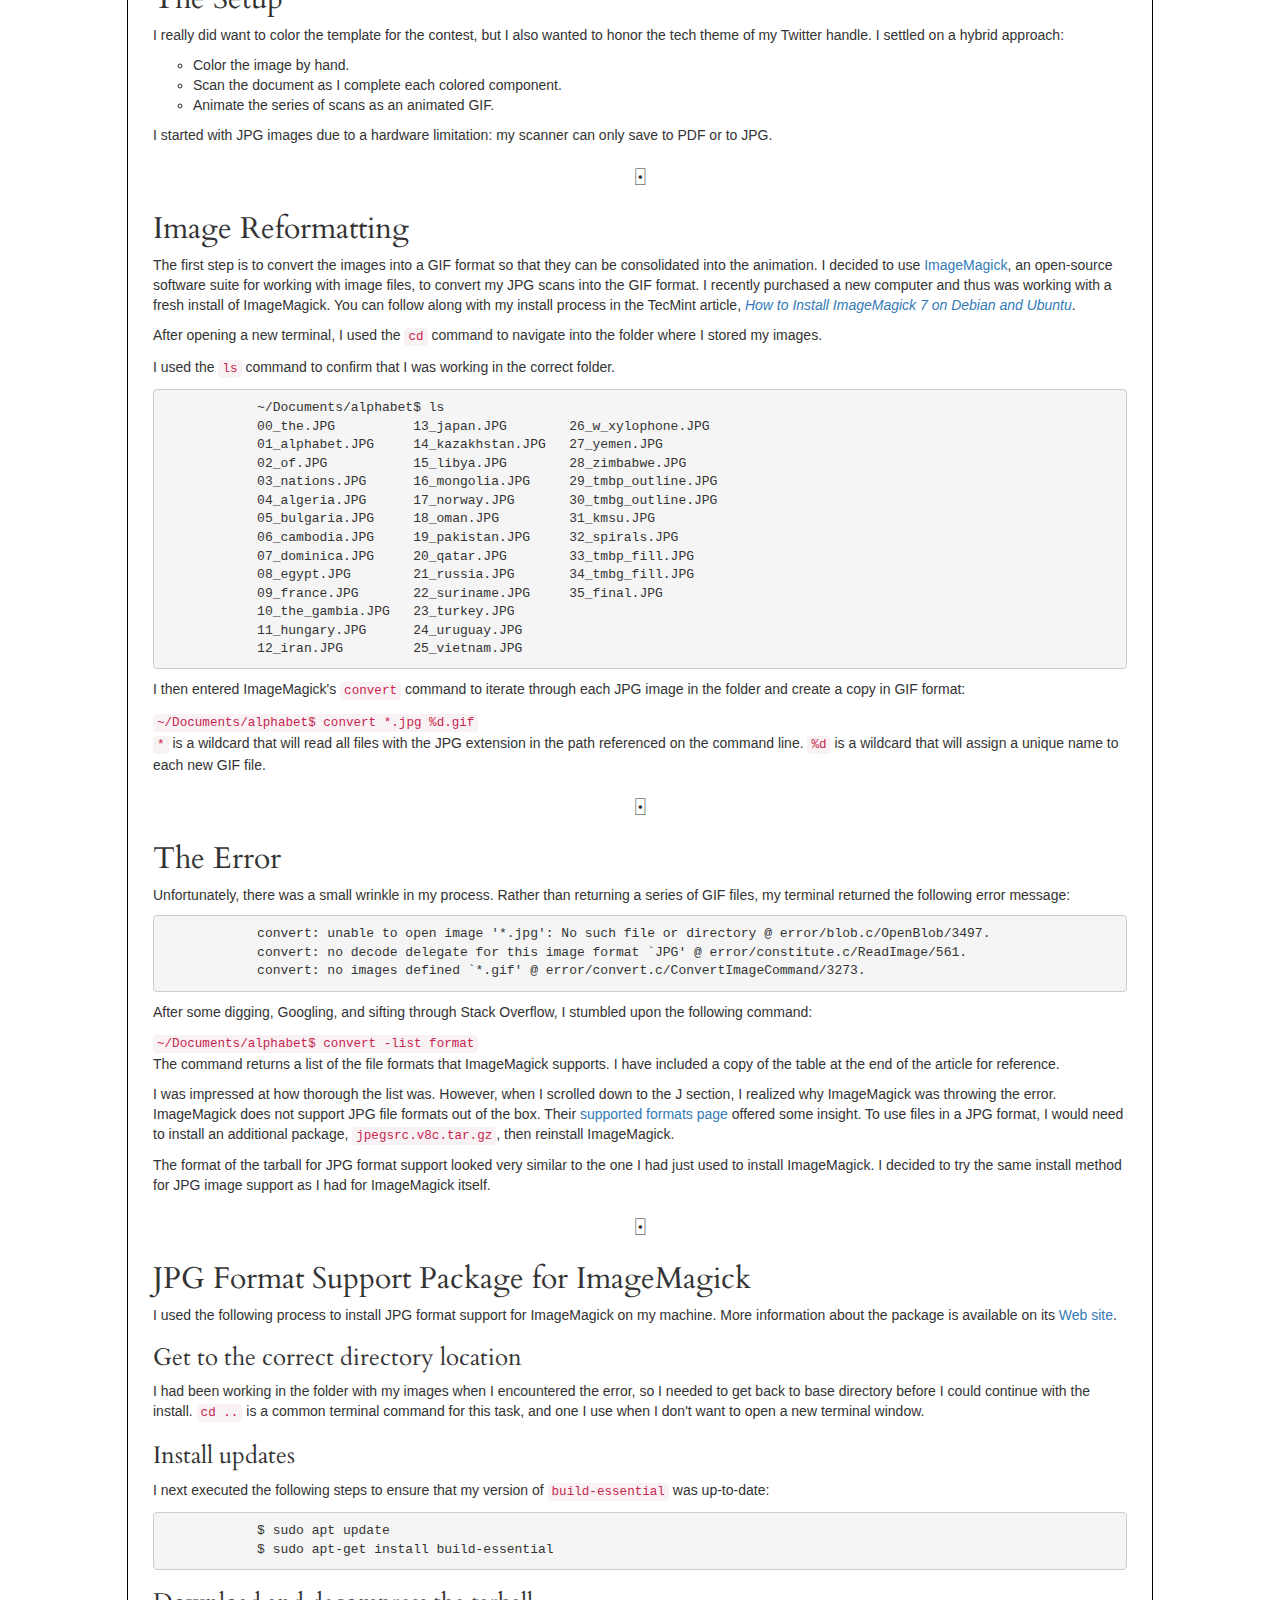
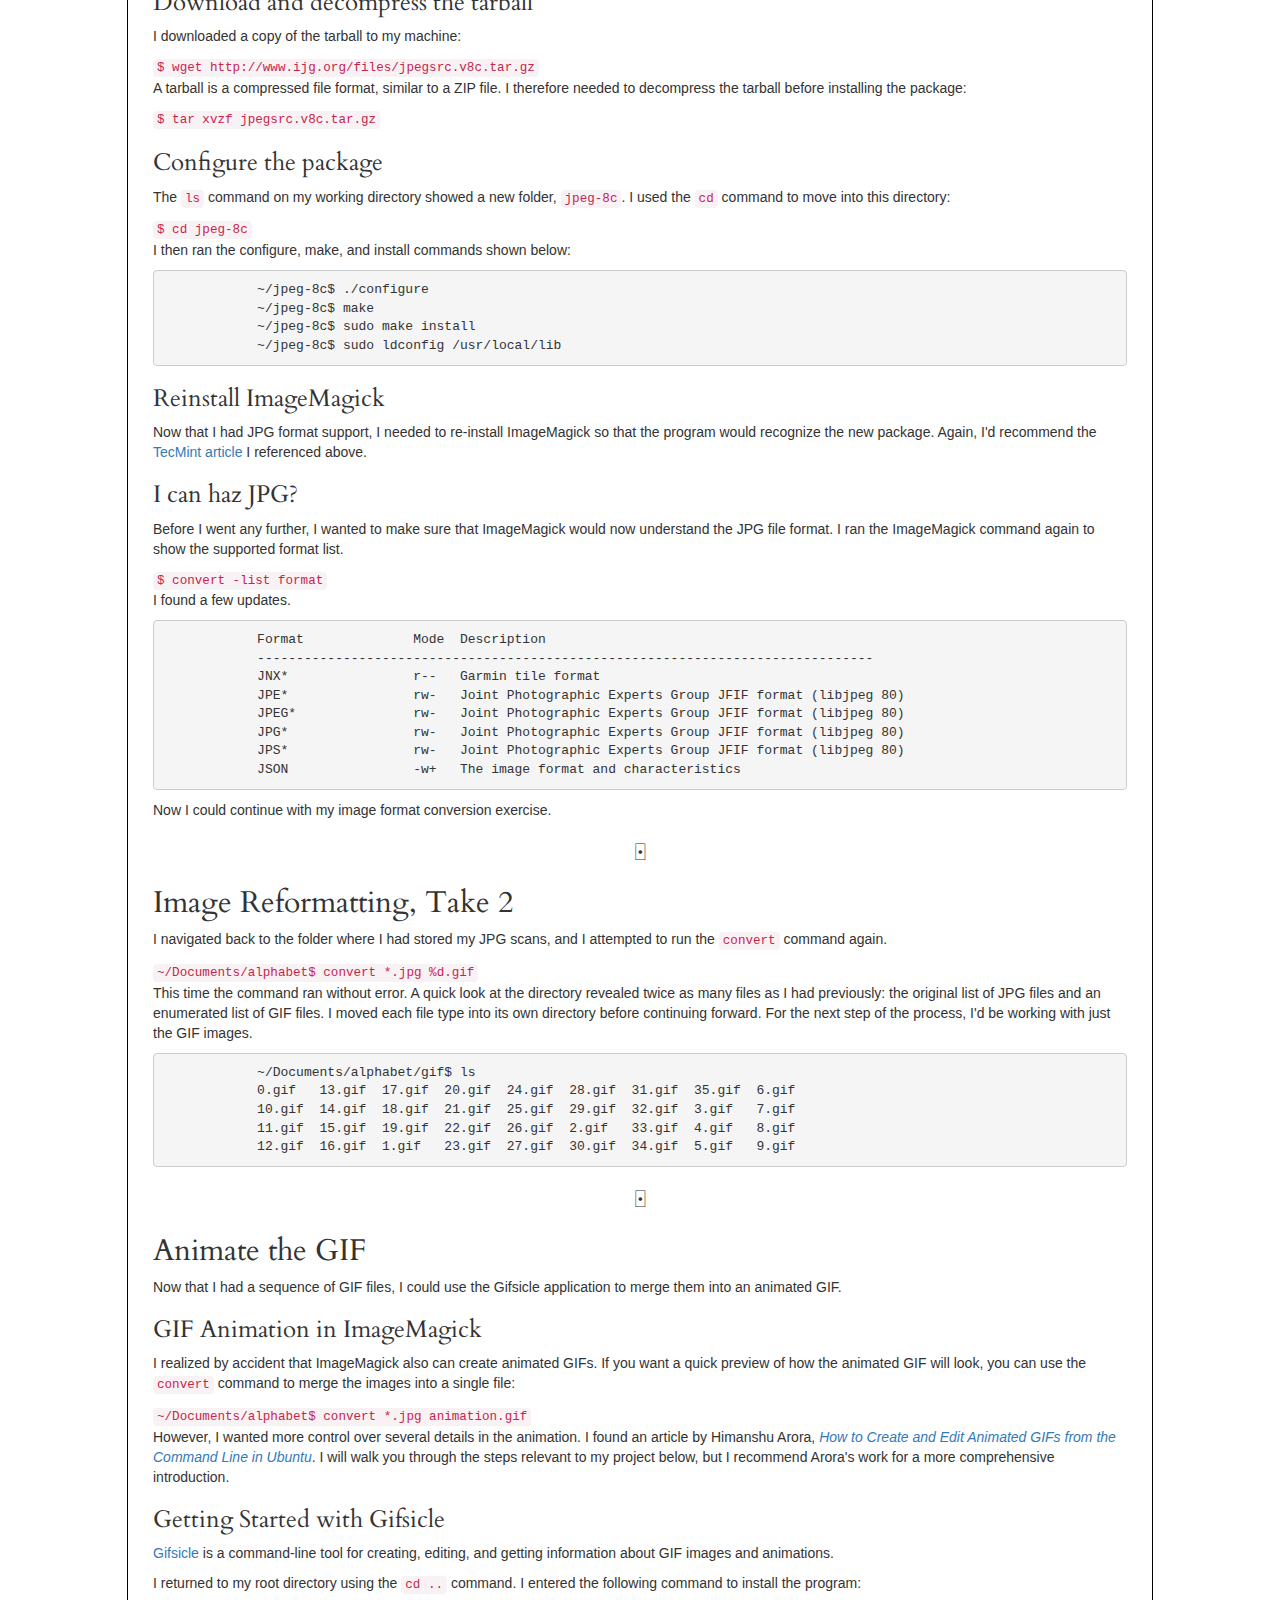
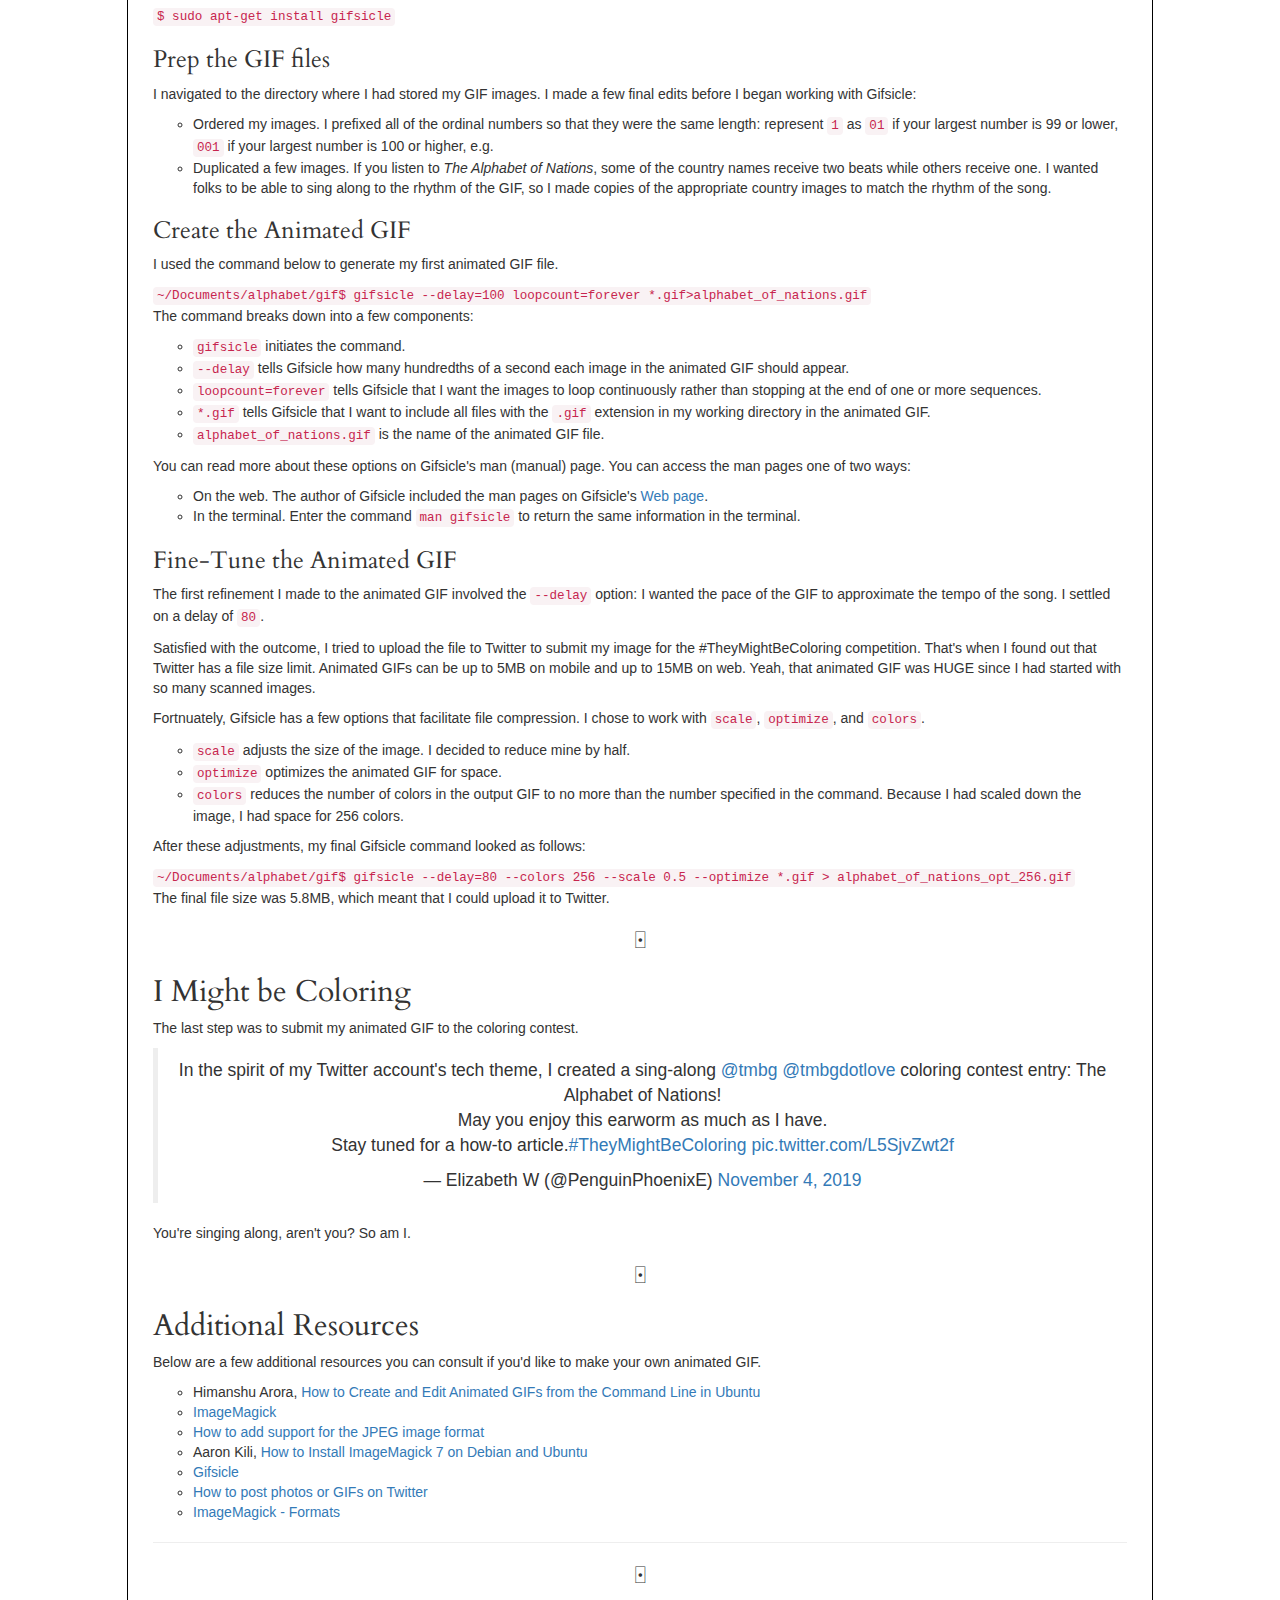
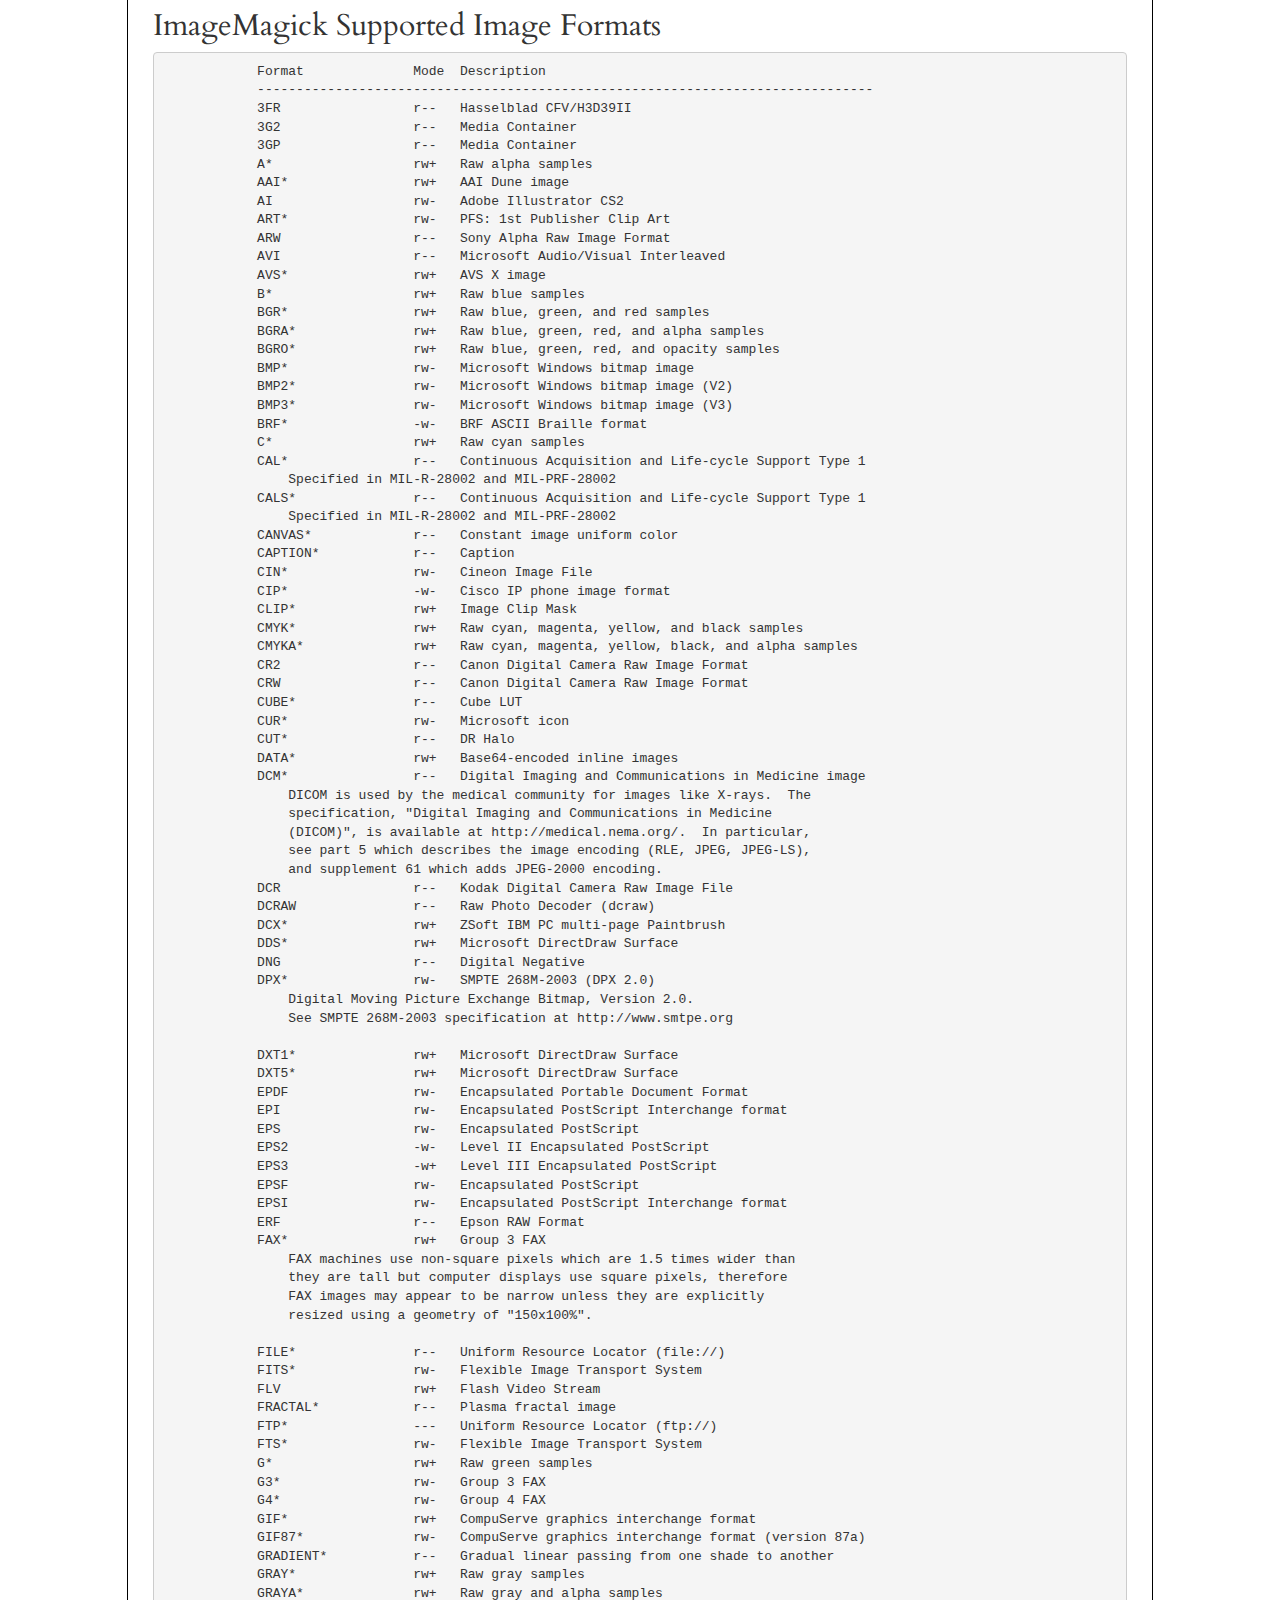
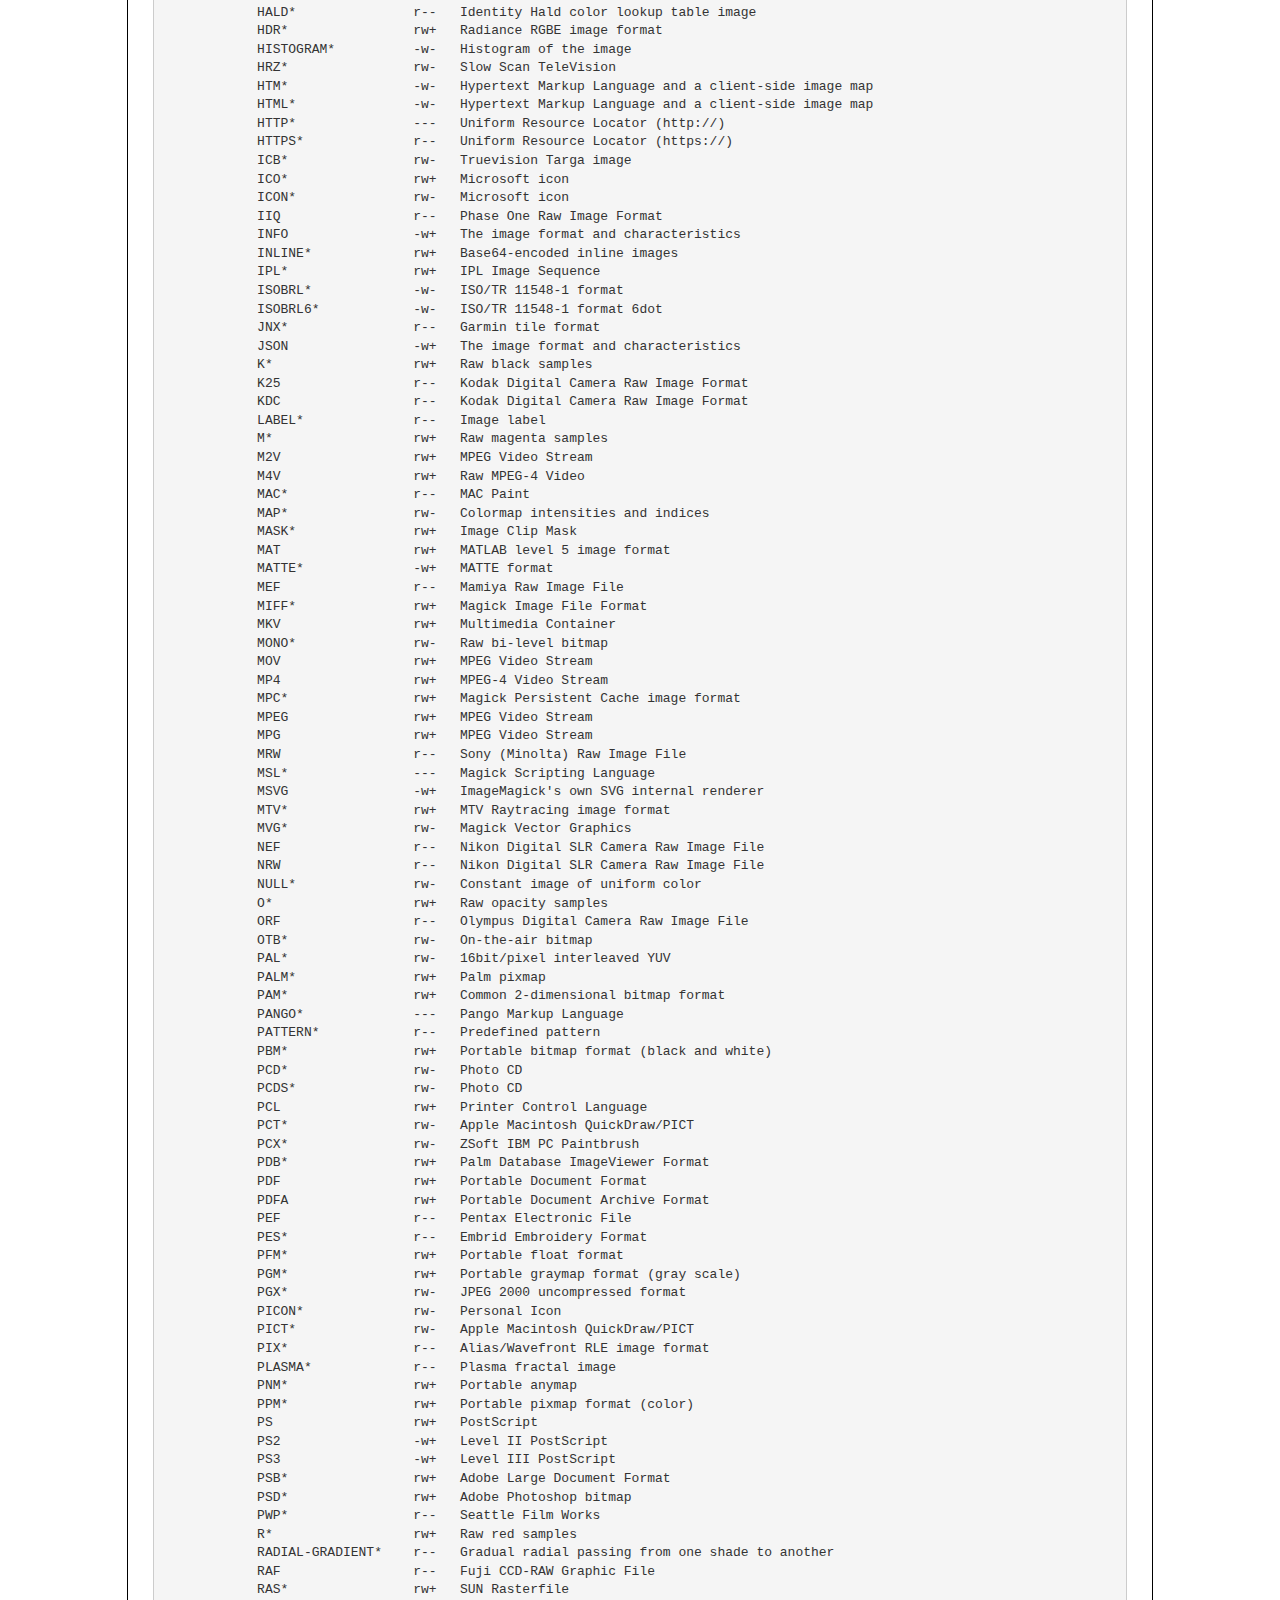
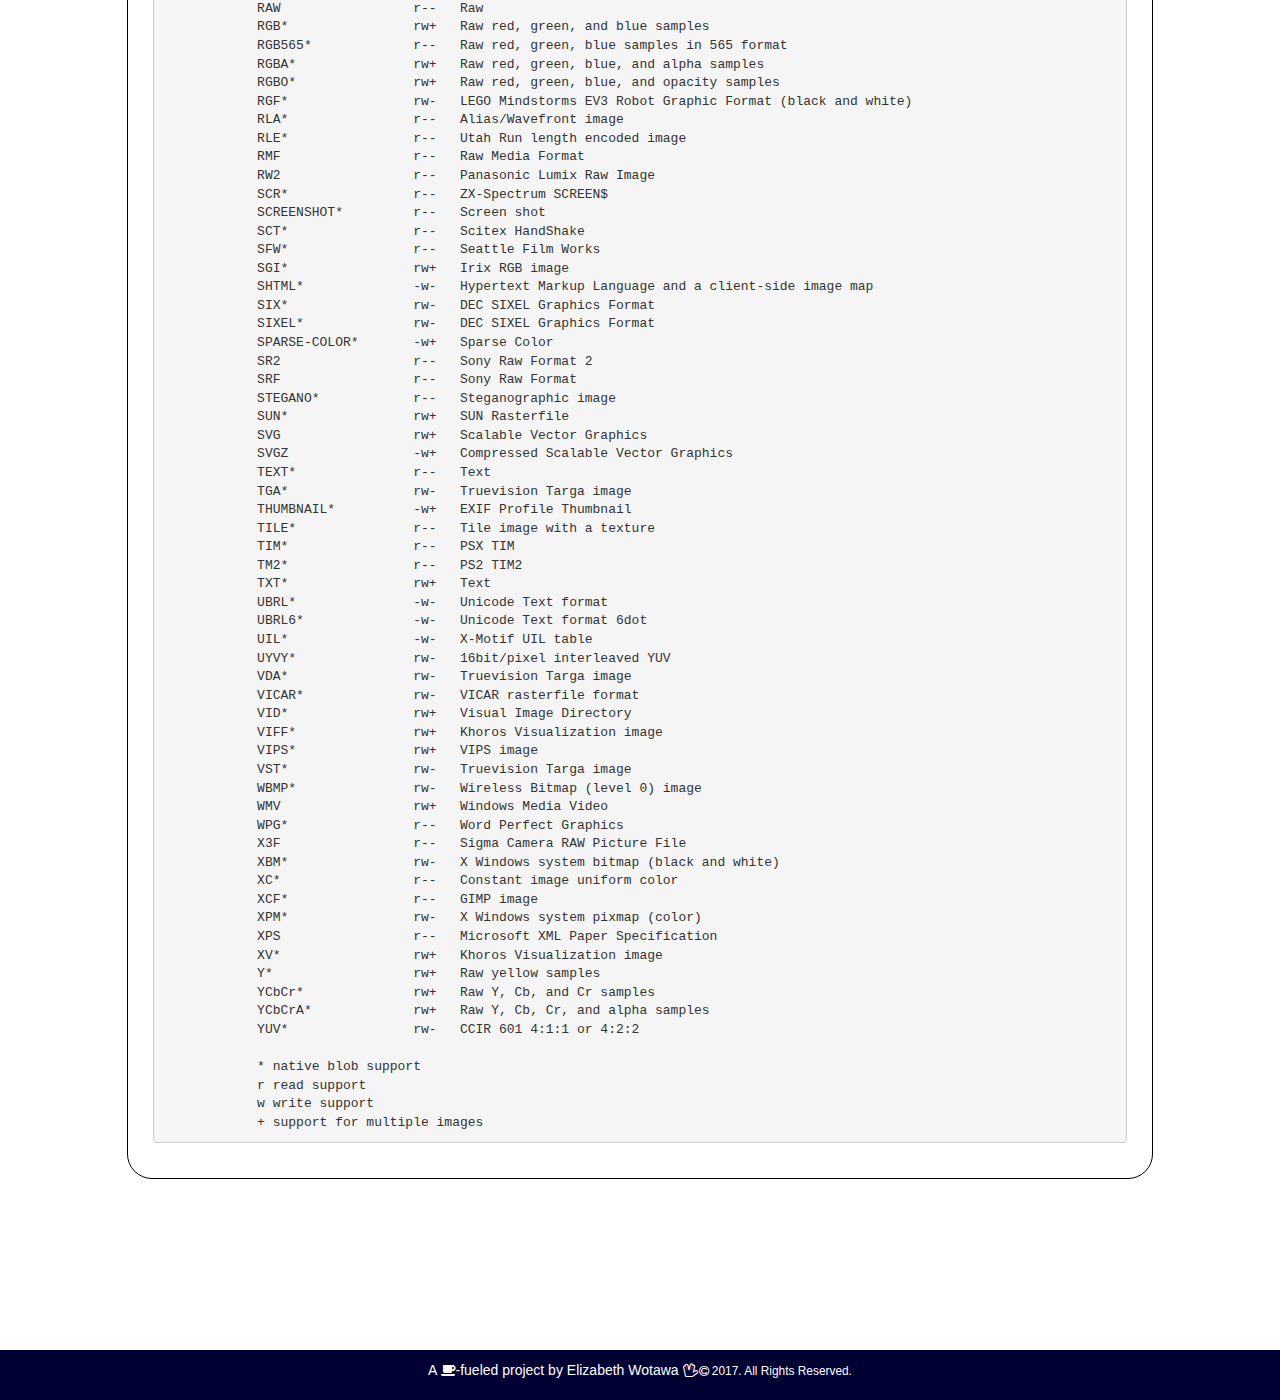
==== commit 2b101178: "deprecate publications html and replace with JSON. fix background img on alphabet of nations article" ====
--- a/article_alphabet.html
+++ b/article_alphabet.html
@@ -9,608 +9,612 @@
     <meta name="keywords" content="Wotawa, Elizabeth Wotawa, They Might be Giants, TMBG, animated GIF, TheyMightBeColoring">
     <meta name="author" content="Elizabeth Wotawa">
     <link rel="stylesheet" href="https://maxcdn.bootstrapcdn.com/bootstrap/3.3.7/css/bootstrap.min.css">
-    <script src="https://ajax.googleapis.com/ajax/libs/jquery/3.2.1/jquery.min.js"></script>    
+    <script src="https://ajax.googleapis.com/ajax/libs/jquery/3.2.1/jquery.min.js"></script>
     <script src="https://maxcdn.bootstrapcdn.com/bootstrap/3.3.7/js/bootstrap.min.js"></script>
 
     <!--font awesome icon library-->
     <link rel="stylesheet" href="https://cdnjs.cloudflare.com/ajax/libs/font-awesome/4.7.0/css/font-awesome.min.css">
     <link rel="stylesheet" href="https://use.fontawesome.com/releases/v5.5.0/css/all.css" integrity="sha384-B4dIYHKNBt8Bc12p+WXckhzcICo0wtJAoU8YZTY5qE0Id1GSseTk6S+L3BlXeVIU" crossorigin="anonymous">
-    
+
     <!--Google Font-->
     <link href="https://fonts.googleapis.com/css?family=Cardo" rel="stylesheet">
 
     <!--Individual Stylesheet-->
     <link rel="stylesheet" href="assets/stylesheets/main.css">
-    
+
     <!-- Service Worker Manifest -->
     <link rel="manifest" href="manifest.json">
-    
+
     <!-- Global site tag (gtag.js) - Google Analytics -->
     <script async src="https://www.googletagmanager.com/gtag/js?id=UA-128951767-1"></script>
     <script>
       window.dataLayer = window.dataLayer || [];
       function gtag(){dataLayer.push(arguments);}
       gtag('js', new Date());
-    
+
       gtag('config', 'UA-128951767-1');
     </script>
 
 
   </head>
-  
+
   <body id="body">
-  
-    <!-- Navigation Bar -->
-    <nav class="navbar navbar-default navbar-fixed-top navbar-inverse" id="main-nav">
-      <div class="container-fluid">
-        <!-- Brand and toggle get grouped for better mobile display -->
-        <div class="navbar-header">
-          <button type="button" class="navbar-toggle collapsed" data-toggle="collapse" data-target="#bs-example-navbar-collapse-1" aria-expanded="false">
-            <span class="sr-only">Toggle navigation</span>
-            <span class="icon-bar"></span>
-            <span class="icon-bar"></span>
-            <span class="icon-bar"></span>
-          </button>
-          <a class="navbar-brand" href="#" target="_blank">Penguin Phoenix</a>
-        </div>
-  
-    </nav>
-    
-    <!-- Flex container for portfolio sections -->
-    <section class="container">
-
-      <!--the alphabet of nations-->
-      
-      <article id="article0" class="white-row">
-        <h1 class="text-center full-width">The Alphabet of Nations</h1>
-        
-        <h3 class="text-center full-width">How to create an animated GIF from a sequence of scanned JPG images in the Linux Terminal</h3>
-        
-        <p>Elizabeth Wotawa</p>
-        
-        <p><a href="https://twitter.com/PenguinPhoenixE" target="_blank">@PenguinPhoenixE</a></p>
-        
-        <p>Before we get into the technical details of this article, I need to tell you one thing: I am a They Might be Giants fan.</p>
-        
-        <p>A t-shirt wearing, concert-going, lyric-memorizing, cubicle-dance-party-throwing fan. Jumping around to <i>The Guitar</i> is a great way to blow off steam after a few hours of overtime. Be careful not to scare the cleaning crew, though.</p>
-        
-        <p>So, naturally, when KMSU 89.7 FM announced their annual <a href="http://tmbg.love" target="_blank">They Might be Playing They Might be Giants</a> marathon, I got excited. Even better, there was a coloring contest:</p>
-        
-        <center>
-          <blockquote class="twitter-tweet"><p lang="en" dir="ltr">The <a href="https://twitter.com/hashtag/TheyMightBeColoring?src=hash&amp;ref_src=twsrc%5Etfw">#TheyMightBeColoring</a> contest is back! Go to <a href="https://t.co/zX9mJb7ir2">https://t.co/zX9mJb7ir2</a> for details! Show off your creativity and love for <a href="https://twitter.com/tmbg?ref_src=twsrc%5Etfw">@tmbg</a> and you could win fabulous prizes! * <a href="https://t.co/2Q5hcP6BPq">pic.twitter.com/2Q5hcP6BPq</a></p>&mdash; They Might Be Playing TMBG (@TMBGdotLOVE) <a href="https://twitter.com/TMBGdotLOVE/status/1187347618579525633?ref_src=twsrc%5Etfw">October 24, 2019</a></blockquote> <script async src="https://platform.twitter.com/widgets.js" charset="utf-8"></script>
-        </center>
-        
-        <p>WITH PRIZES:</p>
-        
-        <center>
-          <blockquote class="twitter-tweet"><p lang="en" dir="ltr">* It&#39;s buttons. You could win buttons. <a href="https://t.co/K3aq6Fc7WF">pic.twitter.com/K3aq6Fc7WF</a></p>&mdash; They Might Be Playing TMBG (@TMBGdotLOVE) <a href="https://twitter.com/TMBGdotLOVE/status/1187347627505082368?ref_src=twsrc%5Etfw">October 24, 2019</a></blockquote> <script async src="https://platform.twitter.com/widgets.js" charset="utf-8"></script>
-        </center>
-        
-        <p>As I looked at the two templates, I worked my way through the TMBG songbook for inspiration. John Linnell came out with a great album called <i>State Songs</i> when I was in college, but I couldn't quite figure out how to get the melodies to fit with the map of the United States. I then thought of another TMBG song from <i>Here Come the ABCs</i>: <i>The Alphabet of Nations</i>. </p>
-        
-        <center>
-          <div class="video-container"><iframe width="560" height="315" src="https://www.youtube.com/embed/drgrvDypOjA" frameborder="0" allow="accelerometer; autoplay; encrypted-media; gyroscope; picture-in-picture" allowfullscreen></iframe></div>
-        </center>
-        
-        <br>
-        
-        <p>I hope you like the song. If you're anything like me, you'll be singing it to yourself for the next month.</p>
-        
-        <p>Now this song had potential. I had the option of a world map template. I started to identify the countries and to incorporate their names into the design. As I was going, I realized that the design would be a lot more fun for the viewer if he or she could follow along with the melody. Hence the purpose of this article: how to use ImageMagick and Gifsicle on the Linux command line to create an animated GIF from scanned JPG images. </p>
-        
-        <center><h3 class="fas fa-music"></h3></center>
-        
-        <h2>The Setup</h2>
-        
-        <p>I really did want to color the template for the contest, but I also wanted to honor the tech theme of my Twitter handle. I settled on a hybrid approach: </p>
-        <ul class="article">
-            <li>Color the image by hand.</li>
-            <li>Scan the document as I complete each colored component.</li>
-            <li>Animate the series of scans as an animated GIF.</li>
-        </ul>
-        
-        <p>I started with JPG images due to a hardware limitation: my scanner can only save to PDF or to JPG. </p>
-        
-        <center><h3 class="fas fa-music"></h3></center>
-        
-        <h2>Image Reformatting</h2>
-        
-        <p>The first step is to convert the images into a GIF format so that they can be consolidated into the animation. I decided to use <a href="https://www.imagemagick.org" target="_blank">ImageMagick</a>, an open-source software suite for working with image files, to convert my JPG scans into the GIF format. I recently purchased a new computer and thus was working with a fresh install of ImageMagick. You can follow along with my install process in the TecMint article, <a href="https://www.tecmint.com/install-imagemagick-on-debian-ubuntu/" target="_blank"><i>How to Install ImageMagick 7 on Debian and Ubuntu</i></a>.</p>
-        
-        <p>After opening a new terminal, I used the <code>cd</code> command to navigate into the folder where I stored my images.</p>
-        
-        <p>I used the <code>ls</code> command to confirm that I was working in the correct folder. </p>
-        
-        <pre>
-          ~/Documents/alphabet$ ls
-          00_the.JPG          13_japan.JPG        26_w_xylophone.JPG
-          01_alphabet.JPG     14_kazakhstan.JPG   27_yemen.JPG
-          02_of.JPG           15_libya.JPG        28_zimbabwe.JPG
-          03_nations.JPG      16_mongolia.JPG     29_tmbp_outline.JPG
-          04_algeria.JPG      17_norway.JPG       30_tmbg_outline.JPG
-          05_bulgaria.JPG     18_oman.JPG         31_kmsu.JPG
-          06_cambodia.JPG     19_pakistan.JPG     32_spirals.JPG
-          07_dominica.JPG     20_qatar.JPG        33_tmbp_fill.JPG
-          08_egypt.JPG        21_russia.JPG       34_tmbg_fill.JPG
-          09_france.JPG       22_suriname.JPG     35_final.JPG
-          10_the_gambia.JPG   23_turkey.JPG      
-          11_hungary.JPG      24_uruguay.JPG
-          12_iran.JPG         25_vietnam.JPG</pre>
-        
-        <p>I then entered ImageMagick's <code>convert</code> command to iterate through each JPG image in the folder and create a copy in GIF format:</p>
-        
-        <code>~/Documents/alphabet$ convert *.jpg %d.gif</code>
-        
-        <p><code>*</code> is a wildcard that will read all files with the JPG extension in the path referenced on the command line. <code>%d</code> is a wildcard that will assign a unique name to each new GIF file.</p>
-        
-        <center><h3 class="fas fa-music"></h3></center>
-        
-        <h2>The Error</h2>
-        
-        <p>Unfortunately, there was a small wrinkle in my process. Rather than returning a series of GIF files, my terminal returned the following error message:</p>
-        
-        <pre>
-          convert: unable to open image '*.jpg': No such file or directory @ error/blob.c/OpenBlob/3497.
-          convert: no decode delegate for this image format `JPG' @ error/constitute.c/ReadImage/561.
-          convert: no images defined `*.gif' @ error/convert.c/ConvertImageCommand/3273.</pre>
-        
-        <p>After some digging, Googling, and sifting through Stack Overflow, I stumbled upon the following command: </p>
-        
-        <code>~/Documents/alphabet$ convert -list format</code>
-        
-        <p>The command returns a list of the file formats that ImageMagick supports. I have included a copy of the table at the end of the article for reference. </p> 
-        
-        <p>I was impressed at how thorough the list was. However, when I scrolled down to the J section, I realized why ImageMagick was throwing the error. ImageMagick does not support JPG file formats out of the box. Their <a href="https://imagemagick.org/script/formats.php" target="_blank">supported formats page</a> offered some insight. To use files in a JPG format, I would need to install an additional package, <code>jpegsrc.v8c.tar.gz</code>, then reinstall ImageMagick. </p>
-        
-        <p>The format of the tarball for JPG format support looked very similar to the one I had just used to install ImageMagick. I decided to try the same install method for JPG image support as I had for ImageMagick itself.</p>
-        
-        <center><h3 class="fas fa-music"></h3></center>
-        
-        <h2>JPG Format Support Package for ImageMagick</h2>
-        
-        <p>I used the following process to install JPG format support for ImageMagick on my machine. More information about the package is available on its <a href="http://www.ijg.org/files/" target="_blank">Web site</a>.</p>
-        
-        <h3>Get to the correct directory location</h3>
-        
-        <p>I had been working in the folder with my images when I encountered the error, so I needed to get back to base directory before I could continue with the install. <code>cd ..</code> is a common terminal command for this task, and one I use when I don't want to open a new terminal window.</p>
-        
-        <h3>Install updates</h3>
-        
-        <p>I next executed the following steps to ensure that my version of <code>build-essential</code> was up-to-date:</p>
-        
-        <pre>
-          $ sudo apt update
-          $ sudo apt-get install build-essential</pre>
-        
-        <h3>Download and decompress the tarball</h3>
-        
-        <p>I downloaded a copy of the tarball to my machine:</p>
-        
-        <code>$ wget http://www.ijg.org/files/jpegsrc.v8c.tar.gz</code>
-        
-        <p>A tarball is a compressed file format, similar to a ZIP file. I therefore needed to decompress the tarball before installing the package:</p>
-        
-        <code>$ tar xvzf jpegsrc.v8c.tar.gz</code>
-        
-        <h3>Configure the package</h3>
-        
-        <p>The <code>ls</code> command on my working directory showed a new folder, <code>jpeg-8c</code>. I used the <code>cd</code> command to move into this directory:</p>
-        
-        <code>$ cd jpeg-8c</code>
-        
-        <p>I then ran the configure, make, and install commands shown below:</p>
-        
-        <pre>
-          ~/jpeg-8c$ ./configure
-          ~/jpeg-8c$ make
-          ~/jpeg-8c$ sudo make install
-          ~/jpeg-8c$ sudo ldconfig /usr/local/lib  </pre>
-        
-        <h3>Reinstall ImageMagick</h3>
-        
-        <p>Now that I had JPG format support, I needed to re-install ImageMagick so that the program would recognize the new package. Again, I'd recommend the <a href="https://www.tecmint.com/install-imagemagick-on-debian-ubuntu/" target="_blank">TecMint article</a> I referenced above. </p>
-        
-        <h3>I can haz JPG?</h3>
-        
-        <p>Before I went any further, I wanted to make sure that ImageMagick would now understand the JPG file format. I ran the ImageMagick command again to show the supported format list.</p>
-        
-        <code>$ convert -list format</code>
-        
-        <p>I found a few updates.</p>
-        
-        <pre>
-          Format              Mode  Description
-          -------------------------------------------------------------------------------
-          JNX*                r--   Garmin tile format
-          JPE*                rw-   Joint Photographic Experts Group JFIF format (libjpeg 80)
-          JPEG*               rw-   Joint Photographic Experts Group JFIF format (libjpeg 80)
-          JPG*                rw-   Joint Photographic Experts Group JFIF format (libjpeg 80)
-          JPS*                rw-   Joint Photographic Experts Group JFIF format (libjpeg 80)
-          JSON                -w+   The image format and characteristics</pre>
-        
-        <p>Now I could continue with my image format conversion exercise.</p>
-        
-        <center><h3 class="fas fa-music"></h3></center>
-        
-        <h2>Image Reformatting, Take 2</h2>
-        
-        <p>I navigated back to the folder where I had stored my JPG scans, and I attempted to run the <code>convert</code> command again.</p>
-        
-        <code>~/Documents/alphabet$ convert *.jpg %d.gif</code>
-        
-        <p>This time the command ran without error. A quick look at the directory revealed twice as many files as I had previously: the original list of JPG files and an enumerated list of GIF files. I moved each file type into its own directory before continuing forward. For the next step of the process, I'd be working with just the GIF images.</p>
-        
-        <pre>
-          ~/Documents/alphabet/gif$ ls
-          0.gif   13.gif  17.gif  20.gif  24.gif  28.gif  31.gif  35.gif  6.gif
-          10.gif  14.gif  18.gif  21.gif  25.gif  29.gif  32.gif  3.gif   7.gif
-          11.gif  15.gif  19.gif  22.gif  26.gif  2.gif   33.gif  4.gif   8.gif
-          12.gif  16.gif  1.gif   23.gif  27.gif  30.gif  34.gif  5.gif   9.gif</pre>
-        
-        <center><h3 class="fas fa-music"></h3></center>
-        
-        <h2>Animate the GIF</h2>
-        
-        <p>Now that I had a sequence of GIF files, I could use the Gifsicle application to merge them into an animated GIF.</p>
-        
-        <h3>GIF Animation in ImageMagick</h3>
-        
-        <p>I realized by accident that ImageMagick also can create animated GIFs. If you want a quick preview of how the animated GIF will look, you can use the <code>convert</code> command to merge the images into a single file:</p>
-        
-        <code>~/Documents/alphabet$ convert *.jpg animation.gif</code>
-        
-        <p>However, I wanted more control over several details in the animation. I found an article by Himanshu Arora, <a href="https://www.maketecheasier.com/create-gifs-command-tool-ubuntu/" target="_blank"><i>How to Create and Edit Animated GIFs from the Command Line in Ubuntu</i></a>. I will walk you through the steps relevant to my project below, but I recommend Arora's work for a more comprehensive introduction.</p>
-        
-        <h3>Getting Started with Gifsicle</h3>
-        
-        <p><a href="https://www.lcdf.org/gifsicle/" target="_blank">Gifsicle</a> is a command-line tool for creating, editing, and getting information about GIF images and animations.</p>
-        
-        <p>I returned to my root directory using the <code>cd ..</code> command. I entered the following command to install the program:</p>
-        
-        <code>$ sudo apt-get install gifsicle</code>
-        
-        <h3>Prep the GIF files</h3>
-        
-        <p>I navigated to the directory where I had stored my GIF images. I made a few final edits before I began working with Gifsicle:</p>
-        
-        <ul class="article">
-            <li>Ordered my images. I prefixed all of the ordinal numbers so that they were the same length: represent <code>1</code> as <code>01</code> if your largest number is 99 or lower, <code>001</code> if your largest number is 100 or higher, e.g.</li>
-            <li>Duplicated a few images. If you listen to <i>The Alphabet of Nations</i>, some of the country names receive two beats while others receive one. I wanted folks to be able to sing along to the rhythm of the GIF, so I made copies of the appropriate country images to match the rhythm of the song.</li>
-        </ul>
-        
-        <h3>Create the Animated GIF</h3>
-        
-        <p>I used the command below to generate my first animated GIF file.</p>
-        
-        <code>~/Documents/alphabet/gif$ gifsicle --delay=100 loopcount=forever *.gif>alphabet_of_nations.gif</code>
-        
-        <p>The command breaks down into a few components:</p>
-        
-        <ul class="article">
-            <li><code>gifsicle</code> initiates the command.</li>
-            <li><code>--delay</code> tells Gifsicle how many hundredths of a second each image in the animated GIF should appear.</li>
-            <li><code>loopcount=forever</code> tells Gifsicle that I want the images to loop continuously rather than stopping at the end of one or more sequences.</li>
-            <li><code>*.gif</code> tells Gifsicle that I want to include all files with the <code>.gif</code> extension in my working directory in the animated GIF.</li>
-            <li><code>alphabet_of_nations.gif</code> is the name of the animated GIF file.</li>
-        </ul>
-        
-        <p>You can read more about these options on Gifsicle's man (manual) page. You can access the man pages one of two ways:</p>
-        <ul class="article">
-            <li>On the web. The author of Gifsicle included the man pages on Gifsicle's <a href="https://www.lcdf.org/gifsicle/man.html" target="_blank">Web page</a>. </li>
-            <li>In the terminal. Enter the command <code>man gifsicle</code> to return the same information in the terminal.</li>
-        </ul>
-        
-        <h3>Fine-Tune the Animated GIF</h3>
-        
-        <p>The first refinement I made to the animated GIF involved the <code>--delay</code> option: I wanted the pace of the GIF to approximate the tempo of the song. I settled on a delay of <code>80</code>.</p>
-        
-        <p>Satisfied with the outcome, I tried to upload the file to Twitter to submit my image for the #TheyMightBeColoring competition. That's when I found out that Twitter has a file size limit. Animated GIFs can be up to 5MB on mobile and up to 15MB on web. Yeah, that animated GIF was HUGE since I had started with so many scanned images.</p>
-        
-        <p>Fortnuately, Gifsicle has a few options that facilitate file compression. I chose to work with <code>scale</code>, <code>optimize</code>, and <code>colors</code>.</p>
-        
-        <ul class="article">
-            <li><code>scale</code> adjusts the size of the image. I decided to reduce mine by half.</li>
-            <li><code>optimize</code> optimizes the animated GIF for space.</li>
-            <li><code>colors</code> reduces the number of colors in the output GIF to no more than the number specified in the command. Because I had scaled down the image, I had space for 256 colors.</li>
-        </ul>
-        
-        <p>After these adjustments, my final Gifsicle command looked as follows:</p>
-        
-        <code>~/Documents/alphabet/gif$ gifsicle --delay=80 --colors 256 --scale 0.5 --optimize  *.gif > alphabet_of_nations_opt_256.gif</code>
-        
-        <p>The final file size was 5.8MB, which meant that I could upload it to Twitter.</p>
-        
-        <center><h3 class="fas fa-music"></h3></center>
-        
-        <h2>I Might be Coloring</h2>
-        
-        <p>The last step was to submit my animated GIF to the coloring contest.</p>
-        
-        <center>
-          <blockquote class="twitter-tweet" data-lang="en"><p lang="en" dir="ltr">In the spirit of my Twitter account&#39;s tech theme, I created a sing-along <a href="https://twitter.com/tmbg?ref_src=twsrc%5Etfw">@tmbg</a> <a href="https://twitter.com/TMBGdotLOVE?ref_src=twsrc%5Etfw">@tmbgdotlove</a> coloring contest entry: The Alphabet of Nations! <br>May you enjoy this earworm as much as I have.<br>Stay tuned for a how-to article.<a href="https://twitter.com/hashtag/TheyMightBeColoring?src=hash&amp;ref_src=twsrc%5Etfw">#TheyMightBeColoring</a> <a href="https://t.co/L5SjvZwt2f">pic.twitter.com/L5SjvZwt2f</a></p>&mdash; Elizabeth W (@PenguinPhoenixE) <a href="https://twitter.com/PenguinPhoenixE/status/1191192623463194624?ref_src=twsrc%5Etfw">November 4, 2019</a></blockquote>
-          <script async src="https://platform.twitter.com/widgets.js" charset="utf-8"></script>
-        </center>
-        
-        <p>You're singing along, aren't you? So am I.</p>
-        
-        <center><h3 class="fas fa-music"></h3></center>
-        
-        <h2>Additional Resources</h2>
-        
-        <p>Below are a few additional resources you can consult if you'd like to make your own animated GIF.</p>
-        
-        <ul class="article">
-            <li>Himanshu Arora, <a href="" target="_blank">How to Create and Edit Animated GIFs from the Command Line in Ubuntu</a></li>
-            <li><a href="https://imagemagick.org/index.php" target="_blank">ImageMagick</a></li>
-            <li><a href="https://askubuntu.com/questions/211627/how-to-add-support-for-the-jpeg-image-format" target="_blank">How to add support for the JPEG image format</a></li>
-            <li>Aaron Kili, <a href="https://www.tecmint.com/install-imagemagick-on-debian-ubuntu/" target="_blank">How to Install ImageMagick 7 on Debian and Ubuntu</a></li>
-            <li><a href="https://www.lcdf.org/gifsicle/" target="_blank">Gifsicle</a></li>
-            <li><a href="https://help.twitter.com/en/using-twitter/tweeting-gifs-and-pictures" target="_blank">How to post photos or GIFs on Twitter</a></li>
-            <li><a href="https://imagemagick.org/script/formats.php">ImageMagick - Formats</a></li>
-        </ul>
-        <hr>
-        
-        <center><h3 class="fas fa-music"></h3></center>
-        
-        <h2>ImageMagick Supported Image Formats</h2>
-        
-        <pre>
-          Format              Mode  Description
-          -------------------------------------------------------------------------------
-          3FR                 r--   Hasselblad CFV/H3D39II
-          3G2                 r--   Media Container
-          3GP                 r--   Media Container
-          A*                  rw+   Raw alpha samples
-          AAI*                rw+   AAI Dune image
-          AI                  rw-   Adobe Illustrator CS2
-          ART*                rw-   PFS: 1st Publisher Clip Art
-          ARW                 r--   Sony Alpha Raw Image Format
-          AVI                 r--   Microsoft Audio/Visual Interleaved
-          AVS*                rw+   AVS X image
-          B*                  rw+   Raw blue samples
-          BGR*                rw+   Raw blue, green, and red samples
-          BGRA*               rw+   Raw blue, green, red, and alpha samples
-          BGRO*               rw+   Raw blue, green, red, and opacity samples
-          BMP*                rw-   Microsoft Windows bitmap image
-          BMP2*               rw-   Microsoft Windows bitmap image (V2)
-          BMP3*               rw-   Microsoft Windows bitmap image (V3)
-          BRF*                -w-   BRF ASCII Braille format
-          C*                  rw+   Raw cyan samples
-          CAL*                r--   Continuous Acquisition and Life-cycle Support Type 1
-              Specified in MIL-R-28002 and MIL-PRF-28002
-          CALS*               r--   Continuous Acquisition and Life-cycle Support Type 1
-              Specified in MIL-R-28002 and MIL-PRF-28002
-          CANVAS*             r--   Constant image uniform color
-          CAPTION*            r--   Caption
-          CIN*                rw-   Cineon Image File
-          CIP*                -w-   Cisco IP phone image format
-          CLIP*               rw+   Image Clip Mask
-          CMYK*               rw+   Raw cyan, magenta, yellow, and black samples
-          CMYKA*              rw+   Raw cyan, magenta, yellow, black, and alpha samples
-          CR2                 r--   Canon Digital Camera Raw Image Format
-          CRW                 r--   Canon Digital Camera Raw Image Format
-          CUBE*               r--   Cube LUT
-          CUR*                rw-   Microsoft icon
-          CUT*                r--   DR Halo
-          DATA*               rw+   Base64-encoded inline images
-          DCM*                r--   Digital Imaging and Communications in Medicine image
-              DICOM is used by the medical community for images like X-rays.  The
-              specification, "Digital Imaging and Communications in Medicine
-              (DICOM)", is available at http://medical.nema.org/.  In particular,
-              see part 5 which describes the image encoding (RLE, JPEG, JPEG-LS),
-              and supplement 61 which adds JPEG-2000 encoding.
-          DCR                 r--   Kodak Digital Camera Raw Image File
-          DCRAW               r--   Raw Photo Decoder (dcraw)
-          DCX*                rw+   ZSoft IBM PC multi-page Paintbrush
-          DDS*                rw+   Microsoft DirectDraw Surface
-          DNG                 r--   Digital Negative
-          DPX*                rw-   SMPTE 268M-2003 (DPX 2.0)
-              Digital Moving Picture Exchange Bitmap, Version 2.0.
-              See SMPTE 268M-2003 specification at http://www.smtpe.org
-              
-          DXT1*               rw+   Microsoft DirectDraw Surface
-          DXT5*               rw+   Microsoft DirectDraw Surface
-          EPDF                rw-   Encapsulated Portable Document Format
-          EPI                 rw-   Encapsulated PostScript Interchange format
-          EPS                 rw-   Encapsulated PostScript
-          EPS2                -w-   Level II Encapsulated PostScript
-          EPS3                -w+   Level III Encapsulated PostScript
-          EPSF                rw-   Encapsulated PostScript
-          EPSI                rw-   Encapsulated PostScript Interchange format
-          ERF                 r--   Epson RAW Format
-          FAX*                rw+   Group 3 FAX
-              FAX machines use non-square pixels which are 1.5 times wider than
-              they are tall but computer displays use square pixels, therefore
-              FAX images may appear to be narrow unless they are explicitly
-              resized using a geometry of "150x100%".
-              
-          FILE*               r--   Uniform Resource Locator (file://)
-          FITS*               rw-   Flexible Image Transport System
-          FLV                 rw+   Flash Video Stream
-          FRACTAL*            r--   Plasma fractal image
-          FTP*                ---   Uniform Resource Locator (ftp://)
-          FTS*                rw-   Flexible Image Transport System
-          G*                  rw+   Raw green samples
-          G3*                 rw-   Group 3 FAX
-          G4*                 rw-   Group 4 FAX
-          GIF*                rw+   CompuServe graphics interchange format
-          GIF87*              rw-   CompuServe graphics interchange format (version 87a)
-          GRADIENT*           r--   Gradual linear passing from one shade to another
-          GRAY*               rw+   Raw gray samples
-          GRAYA*              rw+   Raw gray and alpha samples
-          HALD*               r--   Identity Hald color lookup table image
-          HDR*                rw+   Radiance RGBE image format
-          HISTOGRAM*          -w-   Histogram of the image
-          HRZ*                rw-   Slow Scan TeleVision
-          HTM*                -w-   Hypertext Markup Language and a client-side image map
-          HTML*               -w-   Hypertext Markup Language and a client-side image map
-          HTTP*               ---   Uniform Resource Locator (http://)
-          HTTPS*              r--   Uniform Resource Locator (https://)
-          ICB*                rw-   Truevision Targa image
-          ICO*                rw+   Microsoft icon
-          ICON*               rw-   Microsoft icon
-          IIQ                 r--   Phase One Raw Image Format
-          INFO                -w+   The image format and characteristics
-          INLINE*             rw+   Base64-encoded inline images
-          IPL*                rw+   IPL Image Sequence
-          ISOBRL*             -w-   ISO/TR 11548-1 format
-          ISOBRL6*            -w-   ISO/TR 11548-1 format 6dot
-          JNX*                r--   Garmin tile format
-          JSON                -w+   The image format and characteristics
-          K*                  rw+   Raw black samples
-          K25                 r--   Kodak Digital Camera Raw Image Format
-          KDC                 r--   Kodak Digital Camera Raw Image Format
-          LABEL*              r--   Image label
-          M*                  rw+   Raw magenta samples
-          M2V                 rw+   MPEG Video Stream
-          M4V                 rw+   Raw MPEG-4 Video
-          MAC*                r--   MAC Paint
-          MAP*                rw-   Colormap intensities and indices
-          MASK*               rw+   Image Clip Mask
-          MAT                 rw+   MATLAB level 5 image format
-          MATTE*              -w+   MATTE format
-          MEF                 r--   Mamiya Raw Image File
-          MIFF*               rw+   Magick Image File Format
-          MKV                 rw+   Multimedia Container
-          MONO*               rw-   Raw bi-level bitmap
-          MOV                 rw+   MPEG Video Stream
-          MP4                 rw+   MPEG-4 Video Stream
-          MPC*                rw+   Magick Persistent Cache image format
-          MPEG                rw+   MPEG Video Stream
-          MPG                 rw+   MPEG Video Stream
-          MRW                 r--   Sony (Minolta) Raw Image File
-          MSL*                ---   Magick Scripting Language
-          MSVG                -w+   ImageMagick's own SVG internal renderer
-          MTV*                rw+   MTV Raytracing image format
-          MVG*                rw-   Magick Vector Graphics
-          NEF                 r--   Nikon Digital SLR Camera Raw Image File
-          NRW                 r--   Nikon Digital SLR Camera Raw Image File
-          NULL*               rw-   Constant image of uniform color
-          O*                  rw+   Raw opacity samples
-          ORF                 r--   Olympus Digital Camera Raw Image File
-          OTB*                rw-   On-the-air bitmap
-          PAL*                rw-   16bit/pixel interleaved YUV
-          PALM*               rw+   Palm pixmap
-          PAM*                rw+   Common 2-dimensional bitmap format
-          PANGO*              ---   Pango Markup Language
-          PATTERN*            r--   Predefined pattern
-          PBM*                rw+   Portable bitmap format (black and white)
-          PCD*                rw-   Photo CD
-          PCDS*               rw-   Photo CD
-          PCL                 rw+   Printer Control Language
-          PCT*                rw-   Apple Macintosh QuickDraw/PICT
-          PCX*                rw-   ZSoft IBM PC Paintbrush
-          PDB*                rw+   Palm Database ImageViewer Format
-          PDF                 rw+   Portable Document Format
-          PDFA                rw+   Portable Document Archive Format
-          PEF                 r--   Pentax Electronic File
-          PES*                r--   Embrid Embroidery Format
-          PFM*                rw+   Portable float format
-          PGM*                rw+   Portable graymap format (gray scale)
-          PGX*                rw-   JPEG 2000 uncompressed format
-          PICON*              rw-   Personal Icon
-          PICT*               rw-   Apple Macintosh QuickDraw/PICT
-          PIX*                r--   Alias/Wavefront RLE image format
-          PLASMA*             r--   Plasma fractal image
-          PNM*                rw+   Portable anymap
-          PPM*                rw+   Portable pixmap format (color)
-          PS                  rw+   PostScript
-          PS2                 -w+   Level II PostScript
-          PS3                 -w+   Level III PostScript
-          PSB*                rw+   Adobe Large Document Format
-          PSD*                rw+   Adobe Photoshop bitmap
-          PWP*                r--   Seattle Film Works
-          R*                  rw+   Raw red samples
-          RADIAL-GRADIENT*    r--   Gradual radial passing from one shade to another
-          RAF                 r--   Fuji CCD-RAW Graphic File
-          RAS*                rw+   SUN Rasterfile
-          RAW                 r--   Raw
-          RGB*                rw+   Raw red, green, and blue samples
-          RGB565*             r--   Raw red, green, blue samples in 565 format
-          RGBA*               rw+   Raw red, green, blue, and alpha samples
-          RGBO*               rw+   Raw red, green, blue, and opacity samples
-          RGF*                rw-   LEGO Mindstorms EV3 Robot Graphic Format (black and white)
-          RLA*                r--   Alias/Wavefront image
-          RLE*                r--   Utah Run length encoded image
-          RMF                 r--   Raw Media Format
-          RW2                 r--   Panasonic Lumix Raw Image
-          SCR*                r--   ZX-Spectrum SCREEN$
-          SCREENSHOT*         r--   Screen shot
-          SCT*                r--   Scitex HandShake
-          SFW*                r--   Seattle Film Works
-          SGI*                rw+   Irix RGB image
-          SHTML*              -w-   Hypertext Markup Language and a client-side image map
-          SIX*                rw-   DEC SIXEL Graphics Format
-          SIXEL*              rw-   DEC SIXEL Graphics Format
-          SPARSE-COLOR*       -w+   Sparse Color
-          SR2                 r--   Sony Raw Format 2
-          SRF                 r--   Sony Raw Format
-          STEGANO*            r--   Steganographic image
-          SUN*                rw+   SUN Rasterfile
-          SVG                 rw+   Scalable Vector Graphics
-          SVGZ                -w+   Compressed Scalable Vector Graphics
-          TEXT*               r--   Text
-          TGA*                rw-   Truevision Targa image
-          THUMBNAIL*          -w+   EXIF Profile Thumbnail
-          TILE*               r--   Tile image with a texture
-          TIM*                r--   PSX TIM
-          TM2*                r--   PS2 TIM2
-          TXT*                rw+   Text
-          UBRL*               -w-   Unicode Text format
-          UBRL6*              -w-   Unicode Text format 6dot
-          UIL*                -w-   X-Motif UIL table
-          UYVY*               rw-   16bit/pixel interleaved YUV
-          VDA*                rw-   Truevision Targa image
-          VICAR*              rw-   VICAR rasterfile format
-          VID*                rw+   Visual Image Directory
-          VIFF*               rw+   Khoros Visualization image
-          VIPS*               rw+   VIPS image
-          VST*                rw-   Truevision Targa image
-          WBMP*               rw-   Wireless Bitmap (level 0) image
-          WMV                 rw+   Windows Media Video
-          WPG*                r--   Word Perfect Graphics
-          X3F                 r--   Sigma Camera RAW Picture File
-          XBM*                rw-   X Windows system bitmap (black and white)
-          XC*                 r--   Constant image uniform color
-          XCF*                r--   GIMP image
-          XPM*                rw-   X Windows system pixmap (color)
-          XPS                 r--   Microsoft XML Paper Specification
-          XV*                 rw+   Khoros Visualization image
-          Y*                  rw+   Raw yellow samples
-          YCbCr*              rw+   Raw Y, Cb, and Cr samples
-          YCbCrA*             rw+   Raw Y, Cb, Cr, and alpha samples
-          YUV*                rw-   CCIR 601 4:1:1 or 4:2:2
-          
-          * native blob support
-          r read support
-          w write support
-          + support for multiple images</pre>
-
-
-
-
-
-
-
-
-
-
-      </article>
-
-    </section>
-    
-
-
-    <footer>
-      <div class="dark-row-footer">
-        <div class="container">
-          <p>A <span class="fa fa-coffee"></span>-fueled project by Elizabeth Wotawa <span class="fa fa-hand-spock-o"></span></p>
+
+    <div class="background-image">
+
+      <!-- Navigation Bar -->
+      <nav class="navbar navbar-default navbar-fixed-top navbar-inverse" id="main-nav">
+        <div class="container-fluid">
+          <!-- Brand and toggle get grouped for better mobile display -->
+          <div class="navbar-header">
+            <button type="button" class="navbar-toggle collapsed" data-toggle="collapse" data-target="#bs-example-navbar-collapse-1" aria-expanded="false">
+              <span class="sr-only">Toggle navigation</span>
+              <span class="icon-bar"></span>
+              <span class="icon-bar"></span>
+              <span class="icon-bar"></span>
+            </button>
+            <a class="navbar-brand" href="#" target="_blank">Penguin Phoenix</a>
+          </div>
+
+      </nav>
+
+      <!-- Flex container for portfolio sections -->
+      <section class="container">
+
+        <!--the alphabet of nations-->
+
+        <article id="article0" class="white-row">
+          <h1 class="text-center full-width">The Alphabet of Nations</h1>
+
+          <h3 class="text-center full-width">How to create an animated GIF from a sequence of scanned JPG images in the Linux Terminal</h3>
+
+          <p>Elizabeth Wotawa</p>
+
+          <p><a href="https://twitter.com/PenguinPhoenixE" target="_blank">@PenguinPhoenixE</a></p>
+
+          <p>Before we get into the technical details of this article, I need to tell you one thing: I am a They Might be Giants fan.</p>
+
+          <p>A t-shirt wearing, concert-going, lyric-memorizing, cubicle-dance-party-throwing fan. Jumping around to <i>The Guitar</i> is a great way to blow off steam after a few hours of overtime. Be careful not to scare the cleaning crew, though.</p>
+
+          <p>So, naturally, when KMSU 89.7 FM announced their annual <a href="http://tmbg.love" target="_blank">They Might be Playing They Might be Giants</a> marathon, I got excited. Even better, there was a coloring contest:</p>
+
+          <center>
+            <blockquote class="twitter-tweet"><p lang="en" dir="ltr">The <a href="https://twitter.com/hashtag/TheyMightBeColoring?src=hash&amp;ref_src=twsrc%5Etfw">#TheyMightBeColoring</a> contest is back! Go to <a href="https://t.co/zX9mJb7ir2">https://t.co/zX9mJb7ir2</a> for details! Show off your creativity and love for <a href="https://twitter.com/tmbg?ref_src=twsrc%5Etfw">@tmbg</a> and you could win fabulous prizes! * <a href="https://t.co/2Q5hcP6BPq">pic.twitter.com/2Q5hcP6BPq</a></p>&mdash; They Might Be Playing TMBG (@TMBGdotLOVE) <a href="https://twitter.com/TMBGdotLOVE/status/1187347618579525633?ref_src=twsrc%5Etfw">October 24, 2019</a></blockquote> <script async src="https://platform.twitter.com/widgets.js" charset="utf-8"></script>
+          </center>
+
+          <p>WITH PRIZES:</p>
+
+          <center>
+            <blockquote class="twitter-tweet"><p lang="en" dir="ltr">* It&#39;s buttons. You could win buttons. <a href="https://t.co/K3aq6Fc7WF">pic.twitter.com/K3aq6Fc7WF</a></p>&mdash; They Might Be Playing TMBG (@TMBGdotLOVE) <a href="https://twitter.com/TMBGdotLOVE/status/1187347627505082368?ref_src=twsrc%5Etfw">October 24, 2019</a></blockquote> <script async src="https://platform.twitter.com/widgets.js" charset="utf-8"></script>
+          </center>
+
+          <p>As I looked at the two templates, I worked my way through the TMBG songbook for inspiration. John Linnell came out with a great album called <i>State Songs</i> when I was in college, but I couldn't quite figure out how to get the melodies to fit with the map of the United States. I then thought of another TMBG song from <i>Here Come the ABCs</i>: <i>The Alphabet of Nations</i>. </p>
+
+          <center>
+            <div class="video-container"><iframe width="560" height="315" src="https://www.youtube.com/embed/drgrvDypOjA" frameborder="0" allow="accelerometer; autoplay; encrypted-media; gyroscope; picture-in-picture" allowfullscreen></iframe></div>
+          </center>
+
           <br>
-          <p><small><i class="fa fa-copyright" aria-hidden="true"></i> 2017. All Rights Reserved.</small></p>
-        </div> <!--container-->
-      </div> <!-- row -->
-    </footer>
-    
+
+          <p>I hope you like the song. If you're anything like me, you'll be singing it to yourself for the next month.</p>
+
+          <p>Now this song had potential. I had the option of a world map template. I started to identify the countries and to incorporate their names into the design. As I was going, I realized that the design would be a lot more fun for the viewer if he or she could follow along with the melody. Hence the purpose of this article: how to use ImageMagick and Gifsicle on the Linux command line to create an animated GIF from scanned JPG images. </p>
+
+          <center><h3 class="fas fa-music"></h3></center>
+
+          <h2>The Setup</h2>
+
+          <p>I really did want to color the template for the contest, but I also wanted to honor the tech theme of my Twitter handle. I settled on a hybrid approach: </p>
+          <ul class="article">
+              <li>Color the image by hand.</li>
+              <li>Scan the document as I complete each colored component.</li>
+              <li>Animate the series of scans as an animated GIF.</li>
+          </ul>
+
+          <p>I started with JPG images due to a hardware limitation: my scanner can only save to PDF or to JPG. </p>
+
+          <center><h3 class="fas fa-music"></h3></center>
+
+          <h2>Image Reformatting</h2>
+
+          <p>The first step is to convert the images into a GIF format so that they can be consolidated into the animation. I decided to use <a href="https://www.imagemagick.org" target="_blank">ImageMagick</a>, an open-source software suite for working with image files, to convert my JPG scans into the GIF format. I recently purchased a new computer and thus was working with a fresh install of ImageMagick. You can follow along with my install process in the TecMint article, <a href="https://www.tecmint.com/install-imagemagick-on-debian-ubuntu/" target="_blank"><i>How to Install ImageMagick 7 on Debian and Ubuntu</i></a>.</p>
+
+          <p>After opening a new terminal, I used the <code>cd</code> command to navigate into the folder where I stored my images.</p>
+
+          <p>I used the <code>ls</code> command to confirm that I was working in the correct folder. </p>
+
+          <pre>
+            ~/Documents/alphabet$ ls
+            00_the.JPG          13_japan.JPG        26_w_xylophone.JPG
+            01_alphabet.JPG     14_kazakhstan.JPG   27_yemen.JPG
+            02_of.JPG           15_libya.JPG        28_zimbabwe.JPG
+            03_nations.JPG      16_mongolia.JPG     29_tmbp_outline.JPG
+            04_algeria.JPG      17_norway.JPG       30_tmbg_outline.JPG
+            05_bulgaria.JPG     18_oman.JPG         31_kmsu.JPG
+            06_cambodia.JPG     19_pakistan.JPG     32_spirals.JPG
+            07_dominica.JPG     20_qatar.JPG        33_tmbp_fill.JPG
+            08_egypt.JPG        21_russia.JPG       34_tmbg_fill.JPG
+            09_france.JPG       22_suriname.JPG     35_final.JPG
+            10_the_gambia.JPG   23_turkey.JPG
+            11_hungary.JPG      24_uruguay.JPG
+            12_iran.JPG         25_vietnam.JPG</pre>
+
+          <p>I then entered ImageMagick's <code>convert</code> command to iterate through each JPG image in the folder and create a copy in GIF format:</p>
+
+          <code>~/Documents/alphabet$ convert *.jpg %d.gif</code>
+
+          <p><code>*</code> is a wildcard that will read all files with the JPG extension in the path referenced on the command line. <code>%d</code> is a wildcard that will assign a unique name to each new GIF file.</p>
+
+          <center><h3 class="fas fa-music"></h3></center>
+
+          <h2>The Error</h2>
+
+          <p>Unfortunately, there was a small wrinkle in my process. Rather than returning a series of GIF files, my terminal returned the following error message:</p>
+
+          <pre>
+            convert: unable to open image '*.jpg': No such file or directory @ error/blob.c/OpenBlob/3497.
+            convert: no decode delegate for this image format `JPG' @ error/constitute.c/ReadImage/561.
+            convert: no images defined `*.gif' @ error/convert.c/ConvertImageCommand/3273.</pre>
+
+          <p>After some digging, Googling, and sifting through Stack Overflow, I stumbled upon the following command: </p>
+
+          <code>~/Documents/alphabet$ convert -list format</code>
+
+          <p>The command returns a list of the file formats that ImageMagick supports. I have included a copy of the table at the end of the article for reference. </p>
+
+          <p>I was impressed at how thorough the list was. However, when I scrolled down to the J section, I realized why ImageMagick was throwing the error. ImageMagick does not support JPG file formats out of the box. Their <a href="https://imagemagick.org/script/formats.php" target="_blank">supported formats page</a> offered some insight. To use files in a JPG format, I would need to install an additional package, <code>jpegsrc.v8c.tar.gz</code>, then reinstall ImageMagick. </p>
+
+          <p>The format of the tarball for JPG format support looked very similar to the one I had just used to install ImageMagick. I decided to try the same install method for JPG image support as I had for ImageMagick itself.</p>
+
+          <center><h3 class="fas fa-music"></h3></center>
+
+          <h2>JPG Format Support Package for ImageMagick</h2>
+
+          <p>I used the following process to install JPG format support for ImageMagick on my machine. More information about the package is available on its <a href="http://www.ijg.org/files/" target="_blank">Web site</a>.</p>
+
+          <h3>Get to the correct directory location</h3>
+
+          <p>I had been working in the folder with my images when I encountered the error, so I needed to get back to base directory before I could continue with the install. <code>cd ..</code> is a common terminal command for this task, and one I use when I don't want to open a new terminal window.</p>
+
+          <h3>Install updates</h3>
+
+          <p>I next executed the following steps to ensure that my version of <code>build-essential</code> was up-to-date:</p>
+
+          <pre>
+            $ sudo apt update
+            $ sudo apt-get install build-essential</pre>
+
+          <h3>Download and decompress the tarball</h3>
+
+          <p>I downloaded a copy of the tarball to my machine:</p>
+
+          <code>$ wget http://www.ijg.org/files/jpegsrc.v8c.tar.gz</code>
+
+          <p>A tarball is a compressed file format, similar to a ZIP file. I therefore needed to decompress the tarball before installing the package:</p>
+
+          <code>$ tar xvzf jpegsrc.v8c.tar.gz</code>
+
+          <h3>Configure the package</h3>
+
+          <p>The <code>ls</code> command on my working directory showed a new folder, <code>jpeg-8c</code>. I used the <code>cd</code> command to move into this directory:</p>
+
+          <code>$ cd jpeg-8c</code>
+
+          <p>I then ran the configure, make, and install commands shown below:</p>
+
+          <pre>
+            ~/jpeg-8c$ ./configure
+            ~/jpeg-8c$ make
+            ~/jpeg-8c$ sudo make install
+            ~/jpeg-8c$ sudo ldconfig /usr/local/lib  </pre>
+
+          <h3>Reinstall ImageMagick</h3>
+
+          <p>Now that I had JPG format support, I needed to re-install ImageMagick so that the program would recognize the new package. Again, I'd recommend the <a href="https://www.tecmint.com/install-imagemagick-on-debian-ubuntu/" target="_blank">TecMint article</a> I referenced above. </p>
+
+          <h3>I can haz JPG?</h3>
+
+          <p>Before I went any further, I wanted to make sure that ImageMagick would now understand the JPG file format. I ran the ImageMagick command again to show the supported format list.</p>
+
+          <code>$ convert -list format</code>
+
+          <p>I found a few updates.</p>
+
+          <pre>
+            Format              Mode  Description
+            -------------------------------------------------------------------------------
+            JNX*                r--   Garmin tile format
+            JPE*                rw-   Joint Photographic Experts Group JFIF format (libjpeg 80)
+            JPEG*               rw-   Joint Photographic Experts Group JFIF format (libjpeg 80)
+            JPG*                rw-   Joint Photographic Experts Group JFIF format (libjpeg 80)
+            JPS*                rw-   Joint Photographic Experts Group JFIF format (libjpeg 80)
+            JSON                -w+   The image format and characteristics</pre>
+
+          <p>Now I could continue with my image format conversion exercise.</p>
+
+          <center><h3 class="fas fa-music"></h3></center>
+
+          <h2>Image Reformatting, Take 2</h2>
+
+          <p>I navigated back to the folder where I had stored my JPG scans, and I attempted to run the <code>convert</code> command again.</p>
+
+          <code>~/Documents/alphabet$ convert *.jpg %d.gif</code>
+
+          <p>This time the command ran without error. A quick look at the directory revealed twice as many files as I had previously: the original list of JPG files and an enumerated list of GIF files. I moved each file type into its own directory before continuing forward. For the next step of the process, I'd be working with just the GIF images.</p>
+
+          <pre>
+            ~/Documents/alphabet/gif$ ls
+            0.gif   13.gif  17.gif  20.gif  24.gif  28.gif  31.gif  35.gif  6.gif
+            10.gif  14.gif  18.gif  21.gif  25.gif  29.gif  32.gif  3.gif   7.gif
+            11.gif  15.gif  19.gif  22.gif  26.gif  2.gif   33.gif  4.gif   8.gif
+            12.gif  16.gif  1.gif   23.gif  27.gif  30.gif  34.gif  5.gif   9.gif</pre>
+
+          <center><h3 class="fas fa-music"></h3></center>
+
+          <h2>Animate the GIF</h2>
+
+          <p>Now that I had a sequence of GIF files, I could use the Gifsicle application to merge them into an animated GIF.</p>
+
+          <h3>GIF Animation in ImageMagick</h3>
+
+          <p>I realized by accident that ImageMagick also can create animated GIFs. If you want a quick preview of how the animated GIF will look, you can use the <code>convert</code> command to merge the images into a single file:</p>
+
+          <code>~/Documents/alphabet$ convert *.jpg animation.gif</code>
+
+          <p>However, I wanted more control over several details in the animation. I found an article by Himanshu Arora, <a href="https://www.maketecheasier.com/create-gifs-command-tool-ubuntu/" target="_blank"><i>How to Create and Edit Animated GIFs from the Command Line in Ubuntu</i></a>. I will walk you through the steps relevant to my project below, but I recommend Arora's work for a more comprehensive introduction.</p>
+
+          <h3>Getting Started with Gifsicle</h3>
+
+          <p><a href="https://www.lcdf.org/gifsicle/" target="_blank">Gifsicle</a> is a command-line tool for creating, editing, and getting information about GIF images and animations.</p>
+
+          <p>I returned to my root directory using the <code>cd ..</code> command. I entered the following command to install the program:</p>
+
+          <code>$ sudo apt-get install gifsicle</code>
+
+          <h3>Prep the GIF files</h3>
+
+          <p>I navigated to the directory where I had stored my GIF images. I made a few final edits before I began working with Gifsicle:</p>
+
+          <ul class="article">
+              <li>Ordered my images. I prefixed all of the ordinal numbers so that they were the same length: represent <code>1</code> as <code>01</code> if your largest number is 99 or lower, <code>001</code> if your largest number is 100 or higher, e.g.</li>
+              <li>Duplicated a few images. If you listen to <i>The Alphabet of Nations</i>, some of the country names receive two beats while others receive one. I wanted folks to be able to sing along to the rhythm of the GIF, so I made copies of the appropriate country images to match the rhythm of the song.</li>
+          </ul>
+
+          <h3>Create the Animated GIF</h3>
+
+          <p>I used the command below to generate my first animated GIF file.</p>
+
+          <code>~/Documents/alphabet/gif$ gifsicle --delay=100 loopcount=forever *.gif>alphabet_of_nations.gif</code>
+
+          <p>The command breaks down into a few components:</p>
+
+          <ul class="article">
+              <li><code>gifsicle</code> initiates the command.</li>
+              <li><code>--delay</code> tells Gifsicle how many hundredths of a second each image in the animated GIF should appear.</li>
+              <li><code>loopcount=forever</code> tells Gifsicle that I want the images to loop continuously rather than stopping at the end of one or more sequences.</li>
+              <li><code>*.gif</code> tells Gifsicle that I want to include all files with the <code>.gif</code> extension in my working directory in the animated GIF.</li>
+              <li><code>alphabet_of_nations.gif</code> is the name of the animated GIF file.</li>
+          </ul>
+
+          <p>You can read more about these options on Gifsicle's man (manual) page. You can access the man pages one of two ways:</p>
+          <ul class="article">
+              <li>On the web. The author of Gifsicle included the man pages on Gifsicle's <a href="https://www.lcdf.org/gifsicle/man.html" target="_blank">Web page</a>. </li>
+              <li>In the terminal. Enter the command <code>man gifsicle</code> to return the same information in the terminal.</li>
+          </ul>
+
+          <h3>Fine-Tune the Animated GIF</h3>
+
+          <p>The first refinement I made to the animated GIF involved the <code>--delay</code> option: I wanted the pace of the GIF to approximate the tempo of the song. I settled on a delay of <code>80</code>.</p>
+
+          <p>Satisfied with the outcome, I tried to upload the file to Twitter to submit my image for the #TheyMightBeColoring competition. That's when I found out that Twitter has a file size limit. Animated GIFs can be up to 5MB on mobile and up to 15MB on web. Yeah, that animated GIF was HUGE since I had started with so many scanned images.</p>
+
+          <p>Fortnuately, Gifsicle has a few options that facilitate file compression. I chose to work with <code>scale</code>, <code>optimize</code>, and <code>colors</code>.</p>
+
+          <ul class="article">
+              <li><code>scale</code> adjusts the size of the image. I decided to reduce mine by half.</li>
+              <li><code>optimize</code> optimizes the animated GIF for space.</li>
+              <li><code>colors</code> reduces the number of colors in the output GIF to no more than the number specified in the command. Because I had scaled down the image, I had space for 256 colors.</li>
+          </ul>
+
+          <p>After these adjustments, my final Gifsicle command looked as follows:</p>
+
+          <code>~/Documents/alphabet/gif$ gifsicle --delay=80 --colors 256 --scale 0.5 --optimize  *.gif > alphabet_of_nations_opt_256.gif</code>
+
+          <p>The final file size was 5.8MB, which meant that I could upload it to Twitter.</p>
+
+          <center><h3 class="fas fa-music"></h3></center>
+
+          <h2>I Might be Coloring</h2>
+
+          <p>The last step was to submit my animated GIF to the coloring contest.</p>
+
+          <center>
+            <blockquote class="twitter-tweet" data-lang="en"><p lang="en" dir="ltr">In the spirit of my Twitter account&#39;s tech theme, I created a sing-along <a href="https://twitter.com/tmbg?ref_src=twsrc%5Etfw">@tmbg</a> <a href="https://twitter.com/TMBGdotLOVE?ref_src=twsrc%5Etfw">@tmbgdotlove</a> coloring contest entry: The Alphabet of Nations! <br>May you enjoy this earworm as much as I have.<br>Stay tuned for a how-to article.<a href="https://twitter.com/hashtag/TheyMightBeColoring?src=hash&amp;ref_src=twsrc%5Etfw">#TheyMightBeColoring</a> <a href="https://t.co/L5SjvZwt2f">pic.twitter.com/L5SjvZwt2f</a></p>&mdash; Elizabeth W (@PenguinPhoenixE) <a href="https://twitter.com/PenguinPhoenixE/status/1191192623463194624?ref_src=twsrc%5Etfw">November 4, 2019</a></blockquote>
+            <script async src="https://platform.twitter.com/widgets.js" charset="utf-8"></script>
+          </center>
+
+          <p>You're singing along, aren't you? So am I.</p>
+
+          <center><h3 class="fas fa-music"></h3></center>
+
+          <h2>Additional Resources</h2>
+
+          <p>Below are a few additional resources you can consult if you'd like to make your own animated GIF.</p>
+
+          <ul class="article">
+              <li>Himanshu Arora, <a href="" target="_blank">How to Create and Edit Animated GIFs from the Command Line in Ubuntu</a></li>
+              <li><a href="https://imagemagick.org/index.php" target="_blank">ImageMagick</a></li>
+              <li><a href="https://askubuntu.com/questions/211627/how-to-add-support-for-the-jpeg-image-format" target="_blank">How to add support for the JPEG image format</a></li>
+              <li>Aaron Kili, <a href="https://www.tecmint.com/install-imagemagick-on-debian-ubuntu/" target="_blank">How to Install ImageMagick 7 on Debian and Ubuntu</a></li>
+              <li><a href="https://www.lcdf.org/gifsicle/" target="_blank">Gifsicle</a></li>
+              <li><a href="https://help.twitter.com/en/using-twitter/tweeting-gifs-and-pictures" target="_blank">How to post photos or GIFs on Twitter</a></li>
+              <li><a href="https://imagemagick.org/script/formats.php">ImageMagick - Formats</a></li>
+          </ul>
+          <hr>
+
+          <center><h3 class="fas fa-music"></h3></center>
+
+          <h2>ImageMagick Supported Image Formats</h2>
+
+          <pre>
+            Format              Mode  Description
+            -------------------------------------------------------------------------------
+            3FR                 r--   Hasselblad CFV/H3D39II
+            3G2                 r--   Media Container
+            3GP                 r--   Media Container
+            A*                  rw+   Raw alpha samples
+            AAI*                rw+   AAI Dune image
+            AI                  rw-   Adobe Illustrator CS2
+            ART*                rw-   PFS: 1st Publisher Clip Art
+            ARW                 r--   Sony Alpha Raw Image Format
+            AVI                 r--   Microsoft Audio/Visual Interleaved
+            AVS*                rw+   AVS X image
+            B*                  rw+   Raw blue samples
+            BGR*                rw+   Raw blue, green, and red samples
+            BGRA*               rw+   Raw blue, green, red, and alpha samples
+            BGRO*               rw+   Raw blue, green, red, and opacity samples
+            BMP*                rw-   Microsoft Windows bitmap image
+            BMP2*               rw-   Microsoft Windows bitmap image (V2)
+            BMP3*               rw-   Microsoft Windows bitmap image (V3)
+            BRF*                -w-   BRF ASCII Braille format
+            C*                  rw+   Raw cyan samples
+            CAL*                r--   Continuous Acquisition and Life-cycle Support Type 1
+                Specified in MIL-R-28002 and MIL-PRF-28002
+            CALS*               r--   Continuous Acquisition and Life-cycle Support Type 1
+                Specified in MIL-R-28002 and MIL-PRF-28002
+            CANVAS*             r--   Constant image uniform color
+            CAPTION*            r--   Caption
+            CIN*                rw-   Cineon Image File
+            CIP*                -w-   Cisco IP phone image format
+            CLIP*               rw+   Image Clip Mask
+            CMYK*               rw+   Raw cyan, magenta, yellow, and black samples
+            CMYKA*              rw+   Raw cyan, magenta, yellow, black, and alpha samples
+            CR2                 r--   Canon Digital Camera Raw Image Format
+            CRW                 r--   Canon Digital Camera Raw Image Format
+            CUBE*               r--   Cube LUT
+            CUR*                rw-   Microsoft icon
+            CUT*                r--   DR Halo
+            DATA*               rw+   Base64-encoded inline images
+            DCM*                r--   Digital Imaging and Communications in Medicine image
+                DICOM is used by the medical community for images like X-rays.  The
+                specification, "Digital Imaging and Communications in Medicine
+                (DICOM)", is available at http://medical.nema.org/.  In particular,
+                see part 5 which describes the image encoding (RLE, JPEG, JPEG-LS),
+                and supplement 61 which adds JPEG-2000 encoding.
+            DCR                 r--   Kodak Digital Camera Raw Image File
+            DCRAW               r--   Raw Photo Decoder (dcraw)
+            DCX*                rw+   ZSoft IBM PC multi-page Paintbrush
+            DDS*                rw+   Microsoft DirectDraw Surface
+            DNG                 r--   Digital Negative
+            DPX*                rw-   SMPTE 268M-2003 (DPX 2.0)
+                Digital Moving Picture Exchange Bitmap, Version 2.0.
+                See SMPTE 268M-2003 specification at http://www.smtpe.org
+
+            DXT1*               rw+   Microsoft DirectDraw Surface
+            DXT5*               rw+   Microsoft DirectDraw Surface
+            EPDF                rw-   Encapsulated Portable Document Format
+            EPI                 rw-   Encapsulated PostScript Interchange format
+            EPS                 rw-   Encapsulated PostScript
+            EPS2                -w-   Level II Encapsulated PostScript
+            EPS3                -w+   Level III Encapsulated PostScript
+            EPSF                rw-   Encapsulated PostScript
+            EPSI                rw-   Encapsulated PostScript Interchange format
+            ERF                 r--   Epson RAW Format
+            FAX*                rw+   Group 3 FAX
+                FAX machines use non-square pixels which are 1.5 times wider than
+                they are tall but computer displays use square pixels, therefore
+                FAX images may appear to be narrow unless they are explicitly
+                resized using a geometry of "150x100%".
+
+            FILE*               r--   Uniform Resource Locator (file://)
+            FITS*               rw-   Flexible Image Transport System
+            FLV                 rw+   Flash Video Stream
+            FRACTAL*            r--   Plasma fractal image
+            FTP*                ---   Uniform Resource Locator (ftp://)
+            FTS*                rw-   Flexible Image Transport System
+            G*                  rw+   Raw green samples
+            G3*                 rw-   Group 3 FAX
+            G4*                 rw-   Group 4 FAX
+            GIF*                rw+   CompuServe graphics interchange format
+            GIF87*              rw-   CompuServe graphics interchange format (version 87a)
+            GRADIENT*           r--   Gradual linear passing from one shade to another
+            GRAY*               rw+   Raw gray samples
+            GRAYA*              rw+   Raw gray and alpha samples
+            HALD*               r--   Identity Hald color lookup table image
+            HDR*                rw+   Radiance RGBE image format
+            HISTOGRAM*          -w-   Histogram of the image
+            HRZ*                rw-   Slow Scan TeleVision
+            HTM*                -w-   Hypertext Markup Language and a client-side image map
+            HTML*               -w-   Hypertext Markup Language and a client-side image map
+            HTTP*               ---   Uniform Resource Locator (http://)
+            HTTPS*              r--   Uniform Resource Locator (https://)
+            ICB*                rw-   Truevision Targa image
+            ICO*                rw+   Microsoft icon
+            ICON*               rw-   Microsoft icon
+            IIQ                 r--   Phase One Raw Image Format
+            INFO                -w+   The image format and characteristics
+            INLINE*             rw+   Base64-encoded inline images
+            IPL*                rw+   IPL Image Sequence
+            ISOBRL*             -w-   ISO/TR 11548-1 format
+            ISOBRL6*            -w-   ISO/TR 11548-1 format 6dot
+            JNX*                r--   Garmin tile format
+            JSON                -w+   The image format and characteristics
+            K*                  rw+   Raw black samples
+            K25                 r--   Kodak Digital Camera Raw Image Format
+            KDC                 r--   Kodak Digital Camera Raw Image Format
+            LABEL*              r--   Image label
+            M*                  rw+   Raw magenta samples
+            M2V                 rw+   MPEG Video Stream
+            M4V                 rw+   Raw MPEG-4 Video
+            MAC*                r--   MAC Paint
+            MAP*                rw-   Colormap intensities and indices
+            MASK*               rw+   Image Clip Mask
+            MAT                 rw+   MATLAB level 5 image format
+            MATTE*              -w+   MATTE format
+            MEF                 r--   Mamiya Raw Image File
+            MIFF*               rw+   Magick Image File Format
+            MKV                 rw+   Multimedia Container
+            MONO*               rw-   Raw bi-level bitmap
+            MOV                 rw+   MPEG Video Stream
+            MP4                 rw+   MPEG-4 Video Stream
+            MPC*                rw+   Magick Persistent Cache image format
+            MPEG                rw+   MPEG Video Stream
+            MPG                 rw+   MPEG Video Stream
+            MRW                 r--   Sony (Minolta) Raw Image File
+            MSL*                ---   Magick Scripting Language
+            MSVG                -w+   ImageMagick's own SVG internal renderer
+            MTV*                rw+   MTV Raytracing image format
+            MVG*                rw-   Magick Vector Graphics
+            NEF                 r--   Nikon Digital SLR Camera Raw Image File
+            NRW                 r--   Nikon Digital SLR Camera Raw Image File
+            NULL*               rw-   Constant image of uniform color
+            O*                  rw+   Raw opacity samples
+            ORF                 r--   Olympus Digital Camera Raw Image File
+            OTB*                rw-   On-the-air bitmap
+            PAL*                rw-   16bit/pixel interleaved YUV
+            PALM*               rw+   Palm pixmap
+            PAM*                rw+   Common 2-dimensional bitmap format
+            PANGO*              ---   Pango Markup Language
+            PATTERN*            r--   Predefined pattern
+            PBM*                rw+   Portable bitmap format (black and white)
+            PCD*                rw-   Photo CD
+            PCDS*               rw-   Photo CD
+            PCL                 rw+   Printer Control Language
+            PCT*                rw-   Apple Macintosh QuickDraw/PICT
+            PCX*                rw-   ZSoft IBM PC Paintbrush
+            PDB*                rw+   Palm Database ImageViewer Format
+            PDF                 rw+   Portable Document Format
+            PDFA                rw+   Portable Document Archive Format
+            PEF                 r--   Pentax Electronic File
+            PES*                r--   Embrid Embroidery Format
+            PFM*                rw+   Portable float format
+            PGM*                rw+   Portable graymap format (gray scale)
+            PGX*                rw-   JPEG 2000 uncompressed format
+            PICON*              rw-   Personal Icon
+            PICT*               rw-   Apple Macintosh QuickDraw/PICT
+            PIX*                r--   Alias/Wavefront RLE image format
+            PLASMA*             r--   Plasma fractal image
+            PNM*                rw+   Portable anymap
+            PPM*                rw+   Portable pixmap format (color)
+            PS                  rw+   PostScript
+            PS2                 -w+   Level II PostScript
+            PS3                 -w+   Level III PostScript
+            PSB*                rw+   Adobe Large Document Format
+            PSD*                rw+   Adobe Photoshop bitmap
+            PWP*                r--   Seattle Film Works
+            R*                  rw+   Raw red samples
+            RADIAL-GRADIENT*    r--   Gradual radial passing from one shade to another
+            RAF                 r--   Fuji CCD-RAW Graphic File
+            RAS*                rw+   SUN Rasterfile
+            RAW                 r--   Raw
+            RGB*                rw+   Raw red, green, and blue samples
+            RGB565*             r--   Raw red, green, blue samples in 565 format
+            RGBA*               rw+   Raw red, green, blue, and alpha samples
+            RGBO*               rw+   Raw red, green, blue, and opacity samples
+            RGF*                rw-   LEGO Mindstorms EV3 Robot Graphic Format (black and white)
+            RLA*                r--   Alias/Wavefront image
+            RLE*                r--   Utah Run length encoded image
+            RMF                 r--   Raw Media Format
+            RW2                 r--   Panasonic Lumix Raw Image
+            SCR*                r--   ZX-Spectrum SCREEN$
+            SCREENSHOT*         r--   Screen shot
+            SCT*                r--   Scitex HandShake
+            SFW*                r--   Seattle Film Works
+            SGI*                rw+   Irix RGB image
+            SHTML*              -w-   Hypertext Markup Language and a client-side image map
+            SIX*                rw-   DEC SIXEL Graphics Format
+            SIXEL*              rw-   DEC SIXEL Graphics Format
+            SPARSE-COLOR*       -w+   Sparse Color
+            SR2                 r--   Sony Raw Format 2
+            SRF                 r--   Sony Raw Format
+            STEGANO*            r--   Steganographic image
+            SUN*                rw+   SUN Rasterfile
+            SVG                 rw+   Scalable Vector Graphics
+            SVGZ                -w+   Compressed Scalable Vector Graphics
+            TEXT*               r--   Text
+            TGA*                rw-   Truevision Targa image
+            THUMBNAIL*          -w+   EXIF Profile Thumbnail
+            TILE*               r--   Tile image with a texture
+            TIM*                r--   PSX TIM
+            TM2*                r--   PS2 TIM2
+            TXT*                rw+   Text
+            UBRL*               -w-   Unicode Text format
+            UBRL6*              -w-   Unicode Text format 6dot
+            UIL*                -w-   X-Motif UIL table
+            UYVY*               rw-   16bit/pixel interleaved YUV
+            VDA*                rw-   Truevision Targa image
+            VICAR*              rw-   VICAR rasterfile format
+            VID*                rw+   Visual Image Directory
+            VIFF*               rw+   Khoros Visualization image
+            VIPS*               rw+   VIPS image
+            VST*                rw-   Truevision Targa image
+            WBMP*               rw-   Wireless Bitmap (level 0) image
+            WMV                 rw+   Windows Media Video
+            WPG*                r--   Word Perfect Graphics
+            X3F                 r--   Sigma Camera RAW Picture File
+            XBM*                rw-   X Windows system bitmap (black and white)
+            XC*                 r--   Constant image uniform color
+            XCF*                r--   GIMP image
+            XPM*                rw-   X Windows system pixmap (color)
+            XPS                 r--   Microsoft XML Paper Specification
+            XV*                 rw+   Khoros Visualization image
+            Y*                  rw+   Raw yellow samples
+            YCbCr*              rw+   Raw Y, Cb, and Cr samples
+            YCbCrA*             rw+   Raw Y, Cb, Cr, and alpha samples
+            YUV*                rw-   CCIR 601 4:1:1 or 4:2:2
+
+            * native blob support
+            r read support
+            w write support
+            + support for multiple images</pre>
+
+
+
+
+
+
+
+
+
+
+        </article>
+
+      </section>
+
+
+
+      <footer>
+        <div class="dark-row-footer">
+          <div class="container">
+            <p>A <span class="fa fa-coffee"></span>-fueled project by Elizabeth Wotawa <span class="fa fa-hand-spock-o"></span></p>
+            <br>
+            <p><small><i class="fa fa-copyright" aria-hidden="true"></i> 2017. All Rights Reserved.</small></p>
+          </div> <!--container-->
+        </div> <!-- row -->
+      </footer>
+
+
+    </div>
       <!-- JavaScript link -->
   <script type="application/javascript" charset="utf-8" src="assets/js/idb.js"></script>
   <script type="application/javascript" charset="utf-8" src="sw.js"></script>
@@ -618,5 +622,5 @@
   <script type="application/javascript" charset="utf-8" src="assets/js/indexController.js"></script>
 
   </body>
-  
-</html>+
+</html>
--- a/assets/stylesheets/main.css
+++ b/assets/stylesheets/main.css
@@ -1,3 +1,4 @@
+/* use lists to present individual projects */
 ul {
   list-style-type:none;
 }
@@ -6,6 +7,22 @@
   list-style-type: square;
 }
 
+.caption h2 {
+  margin-top: 5px;
+  margin-bottom: 5px;
+  margin-left: 5px;
+  margin-right: 5px;
+}
+
+.description h4 {
+  margin-left: 5px;
+  margin-right: 5px;
+}
+
+.caption {
+    margin-top: 5px;
+    width: 60%;
+}
 
 .navbar {
   background-color: black;
@@ -13,32 +30,33 @@
 }
 
 /* Styles for navigation row */
-    #main-nav {
-        position: fixed;
-        top: 0;
-        width: 100%;
-        z-index: 1;
-        background-color: black;
-        color: black;
-    }
-
-    .main-wrapper {
-        margin: 1%;
-        position: relative;
-    }    
-
-
-body, html {
-    width: 99%;
+#main-nav {
+    position: fixed;
+    top: 0;
+    width: 100%;
+    z-index: 1;
+    background-color: black;
+    color: black;
+}
+
+.main-wrapper {
+    margin: 1%;
+    position: relative;
+}
+
+/* fixed background image */
+.background-image {
+    width: 100%;
     background-image: url('../images/background_homepage.jpg');
     background-size: cover;
     background-position: center;
     background-repeat: no-repeat;
     background-attachment: fixed;
-    -webkit-background-size: cover;
-    -o-background-size: cover;
-    -moz-background-size: cover;
-}
+    position: absolute;
+    z-index: -2;
+}
+
+/* styling for various section boxes */
 
 .intro-box {
   background-color: black;
@@ -49,14 +67,12 @@
   margin-bottom: 15%;
   padding: 25px;
   width: 70%;
-}
-
-.align-right {
-  text-align: right;
+  box-shadow: 0.3em 0.3em 1em rgba(0,0,0,1);
 }
 
 .dark-row {
   background-color: #000033;
+  border-radius: 25px;
   border: 1px solid white;
   /*padding: 25px;*/
   color: white;
@@ -65,36 +81,42 @@
   width: 90%;
   margin-top: 15%;
   margin-bottom: 15%;
+  box-shadow: 0.3em 0.3em 1em rgba(0,0,0,1);
 }
 
 .dark-orange-row {
   background-color: #cc6600;
+  border-radius: 25px;
   border: 1px solid white;
   /*padding: 25px;*/
   color: white;
   display: flex;
   flex-wrap: wrap;
-  width: 80%;
+  width: 90%;
   min-width: 310px;
   margin-top: 15%;
   margin-bottom: 15%;
+  box-shadow: 0.3em 0.3em 1em rgba(0,0,0,1);
 }
 
 .dark-rose-row {
   background-color: #7f0337;
+  border-radius: 25px;
   border: 1px solid white;
   /*padding: 25px;*/
   color: white;
   display: flex;
   flex-wrap: wrap;
-  width: 50%;
+  width: 90%;
   min-width: 310px;
   margin-top: 15%;
   margin-bottom: 15%;
+  box-shadow: 0.3em 0.3em 1em rgba(0,0,0,1);
 }
 
 .white-row {
   background-color: #ffffff;
+  border-radius: 25px;
   border: 1px solid black;
   padding: 25px;
   /*display: flex;*/
@@ -105,7 +127,6 @@
   margin-bottom: 15%;
 }
 
-
 .dark-row-footer {
   background-color: #000033;
   color: white;
@@ -113,6 +134,12 @@
   flex-wrap: wrap;
   width: 100%;
   padding: 10px;
+}
+
+/* other styling */
+
+.align-right {
+  text-align: right;
 }
 
 #credentials {
@@ -185,6 +212,7 @@
   display: inline-block;
   overflow: hidden;
   position: relative;
+  box-shadow: 0.3em 0.3em 1em rgba(0,0,0,1);
 }
 
 .thumbnail iframe {
@@ -201,9 +229,35 @@
 }
 
 .cred {
-  width: 100%;
-}
-
+  width: 30%;
+  box-shadow: 0.3em 0.3em 1em rgba(0,0,0,1);
+}
+
+
+/* flexbox styling */
+.flex-box {
+  display: flex;
+  flex-direction: row;
+  align-items: center;
+}
+
+.flex-box-wrap, .project-tile {
+  display: flex;
+  flex-direction: row;
+  align-items: center;
+  flex-wrap: wrap;
+  justify-content: space-between;
+  border-radius: 5px;
+  padding: 10px;
+}
+
+.flex-item {
+  padding: 10px 20px 10px 20px;
+}
+
+.flex-right {
+  margin-left: auto;
+}
 
 /* Responsive Layout */
 
@@ -244,7 +298,7 @@
   margin-right: auto;
   margin-bottom: 20px;
   margin-top: 20px;
-  max-width: calc(1200px * 0.25);
+  width: 100%;
 }
 
 .portfolio-list li p {
@@ -253,6 +307,18 @@
 
 .portfolio-list form input {
   margin: 5px;
+}
+
+.languages {
+  text-align: left;
+  margin: 5px;
+  padding: 5px;
+  width: auto;
+}
+
+.languages h2 {
+  margin-top: 5px;
+  margin-bottom: 5px;
 }
 
 /* add to home screen */
@@ -277,7 +343,7 @@
   padding-bottom: 56.25%;
   padding-top: 30px; height: 0; overflow: hidden;
 }
- 
+
 .video-container iframe,
 .video-container object,
 .video-container embed {
@@ -289,16 +355,105 @@
 }
 
 
+/* Standardize buttons */
+#links p {
+  text-decoration: none;
+  padding: 10px;
+  border-radius: 5px;
+  background-color: hsl(338, 48%, 36%);
+  box-shadow: 0.3em 0.3em 1em rgba(0,0,0,0.5);
+  color: white;
+  text-align: center;
+  margin-top: 10px;
+}
+
+#links p:hover{
+  color: hsl(45, 90%, 50%);
+  text-shadow: 2px 2px 2px gray;
+}
+
+
 /* Media Queries */
 
-@media screen and (max-width: 375px ) {
+
+@media screen and (max-width: 1200px) {
+  .project-tile {
+    display: flex;
+    flex-direction: column;
+    align-items: center;
+    flex-wrap: wrap;
+    justify-content: space-between;
+    border-radius: 5px;
+    padding: 10px;
+  }
+
+  .project-tile h1, h2, h3, strong {
+    margin-top: 5px;
+    margin-bottom: 5px;
+  }
+
+  .languages {
+    text-align: center;
+    margin: 5px;
+    padding: 5px;
+    width: auto;
+  }
+
+  .title {
+    text-align: center;
+  }
+
+  .description h4 {
+    text-align: center;
+  }
+
+  .flex-box {
+    display: flex;
+    flex-direction: row;
+    align-items: center;
+    justify-content: center;
+  }
+
+  .cred {
+    width: 40%;
+    box-shadow: 0.3em 0.3em 1em rgba(0,0,0,1);
+  }
+
+}
+
+@media screen and (max-width: 400px) {
   .intro-box {
     width: 100%;
     margin-top: 100px;
   }
-  
+
  .dark-row {
     width: auto;
   }
- 
-}+
+  .thumbnail {
+    position: relative;
+    -ms-zoom: 0.15;
+    -moz-transform: scale(0.15);
+    -moz-transform-origin: 0 0;
+    -o-transform: scale(0.15);
+    -o-transform-origin: 0 0;
+    -webkit-transform: scale(0.15);
+    -webkit-transform-origin: 0 0;
+  }
+
+  .thumbnail-container {
+    width: calc(1200px * 0.15);  /* original 1440 */
+    height: calc(900px * 0.15);
+    display: inline-block;
+    overflow: hidden;
+    position: relative;
+    box-shadow: 0.3em 0.3em 1em rgba(0,0,0,1);
+  }
+
+  .cred {
+    width: 90%;
+    box-shadow: 0.3em 0.3em 1em rgba(0,0,0,1);
+  }
+
+}
